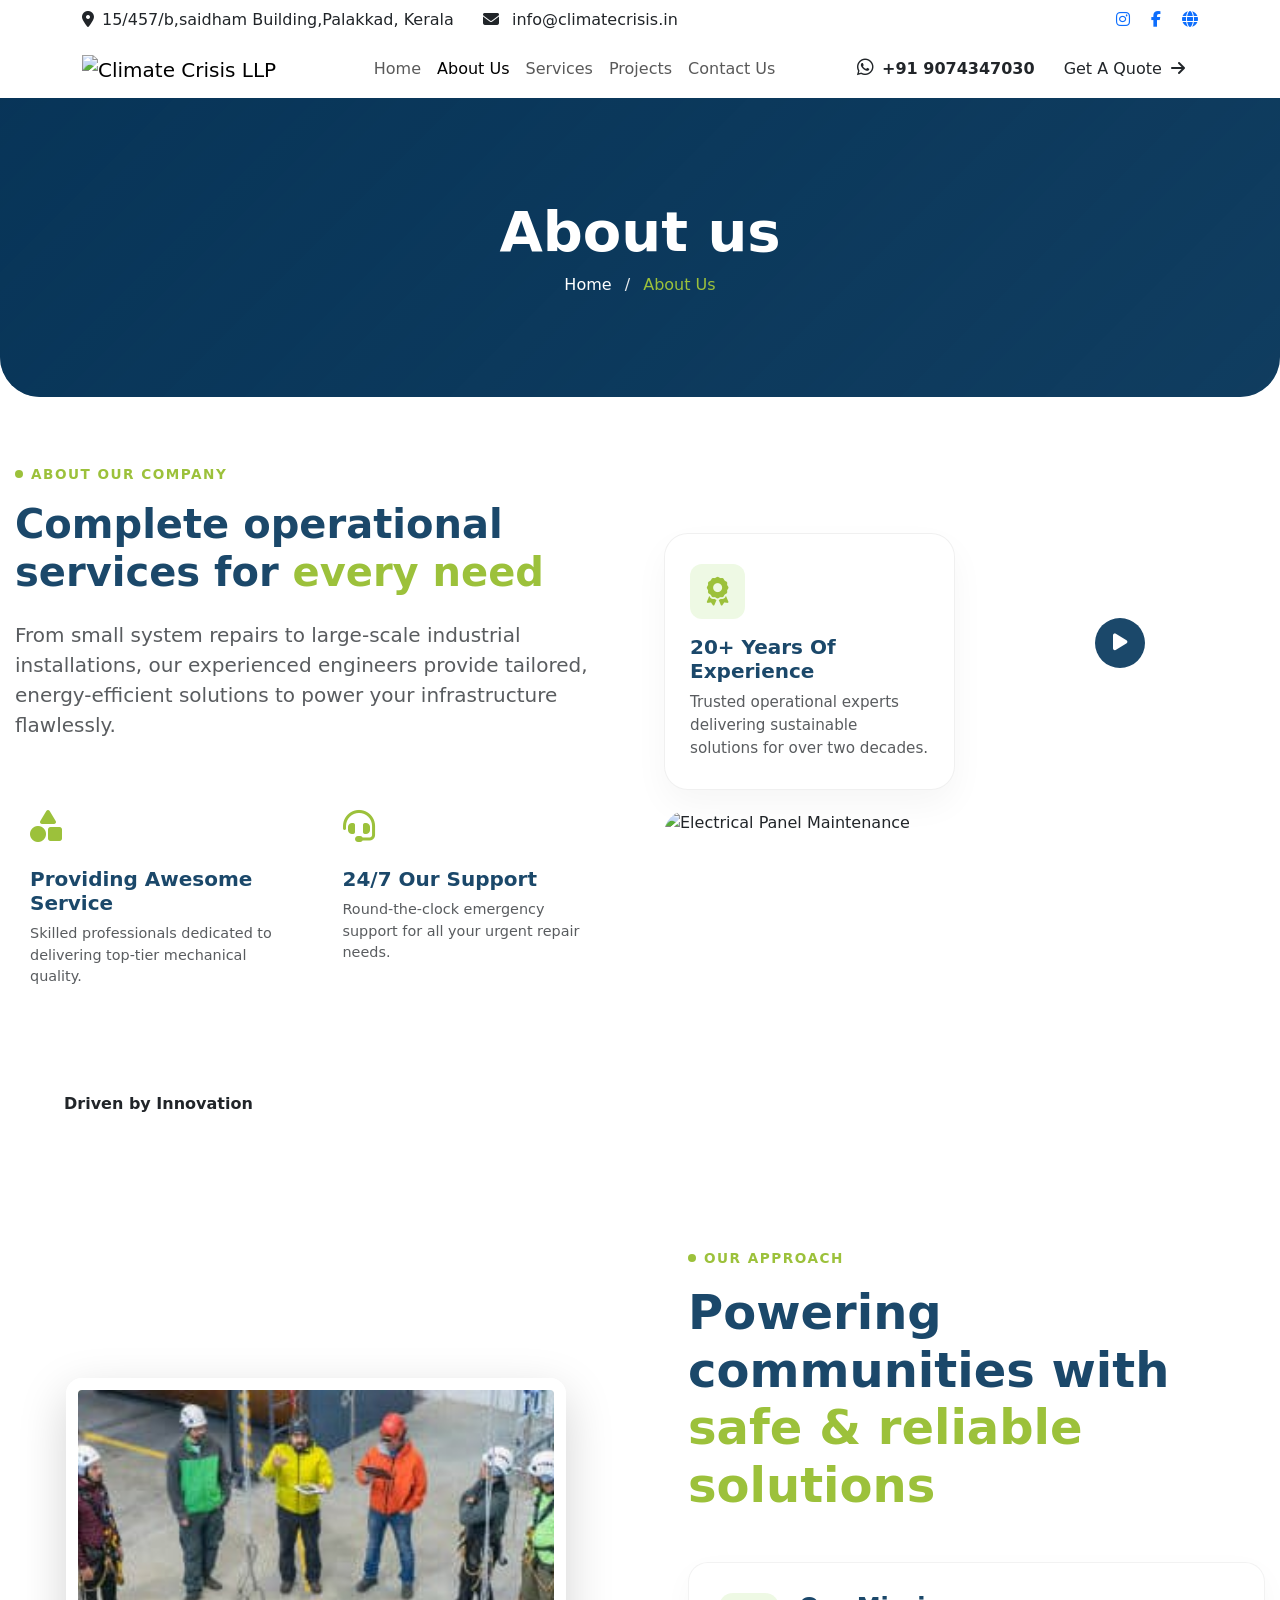
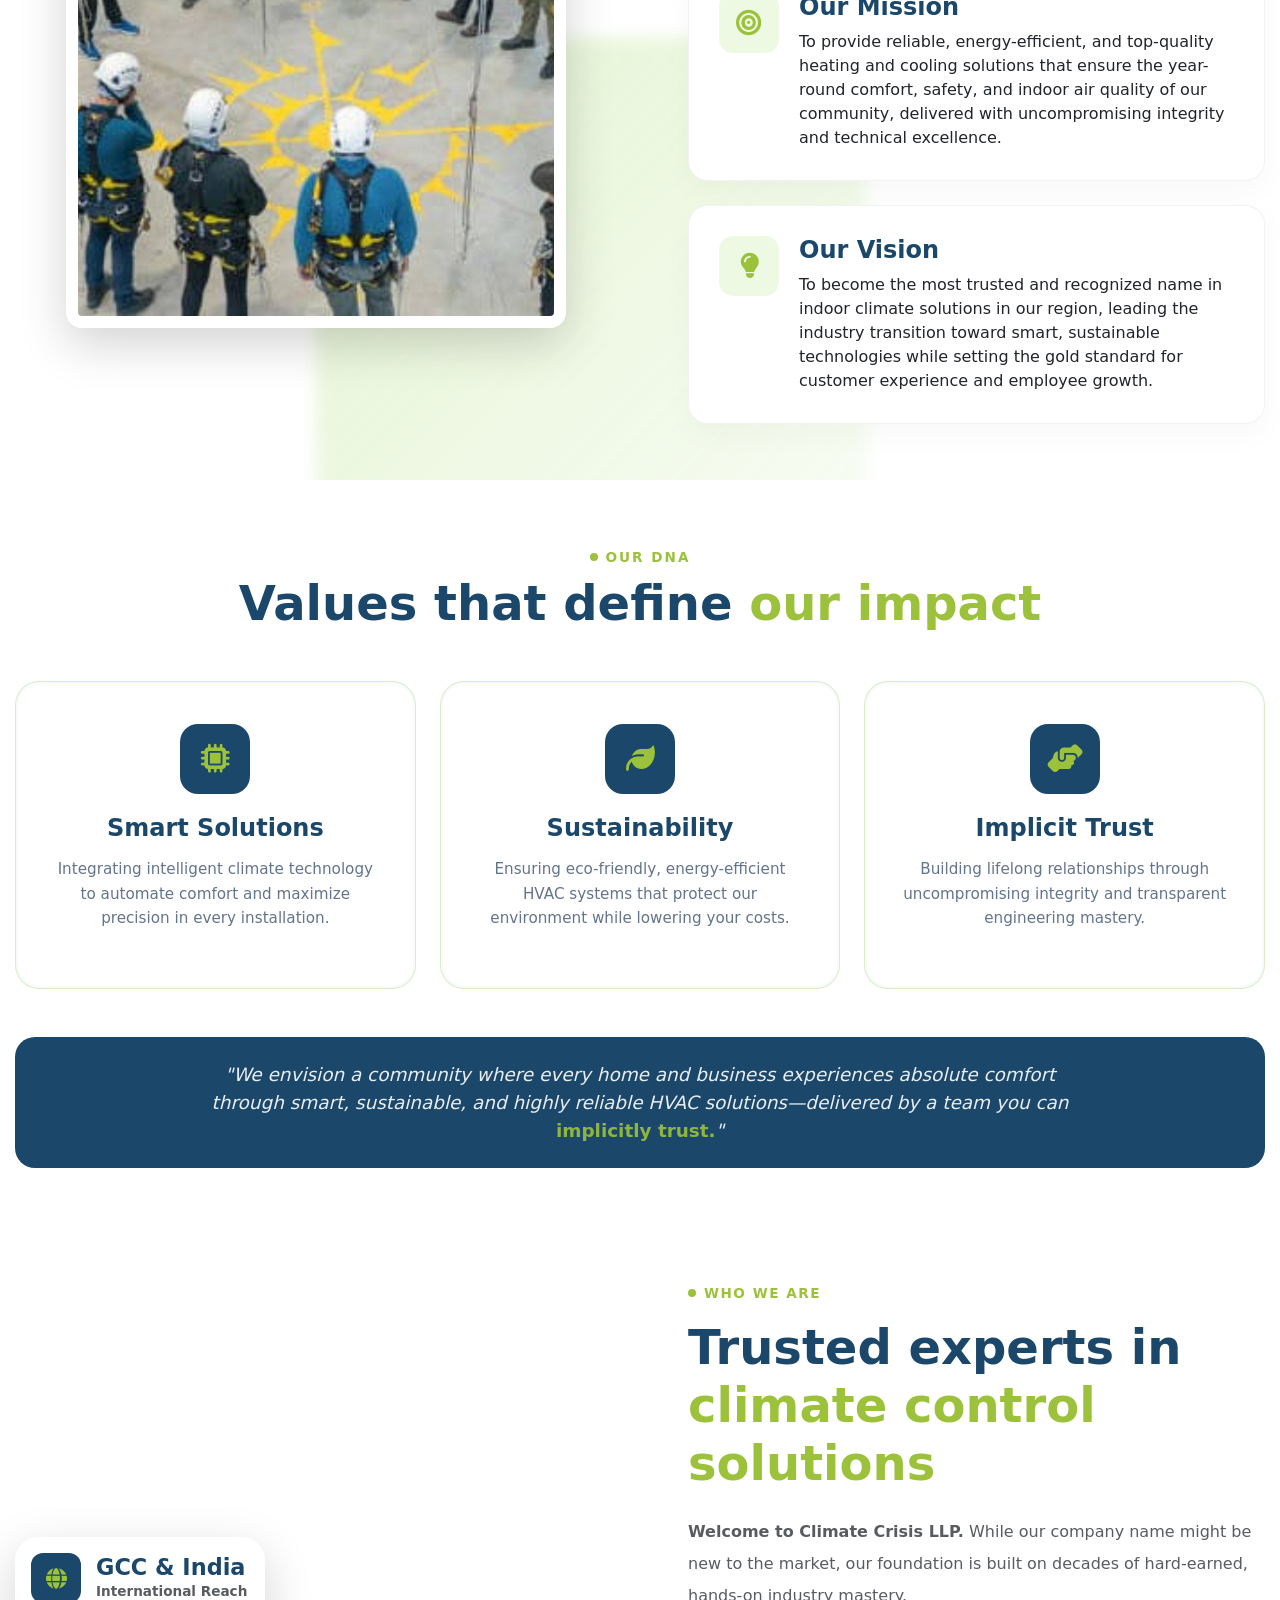
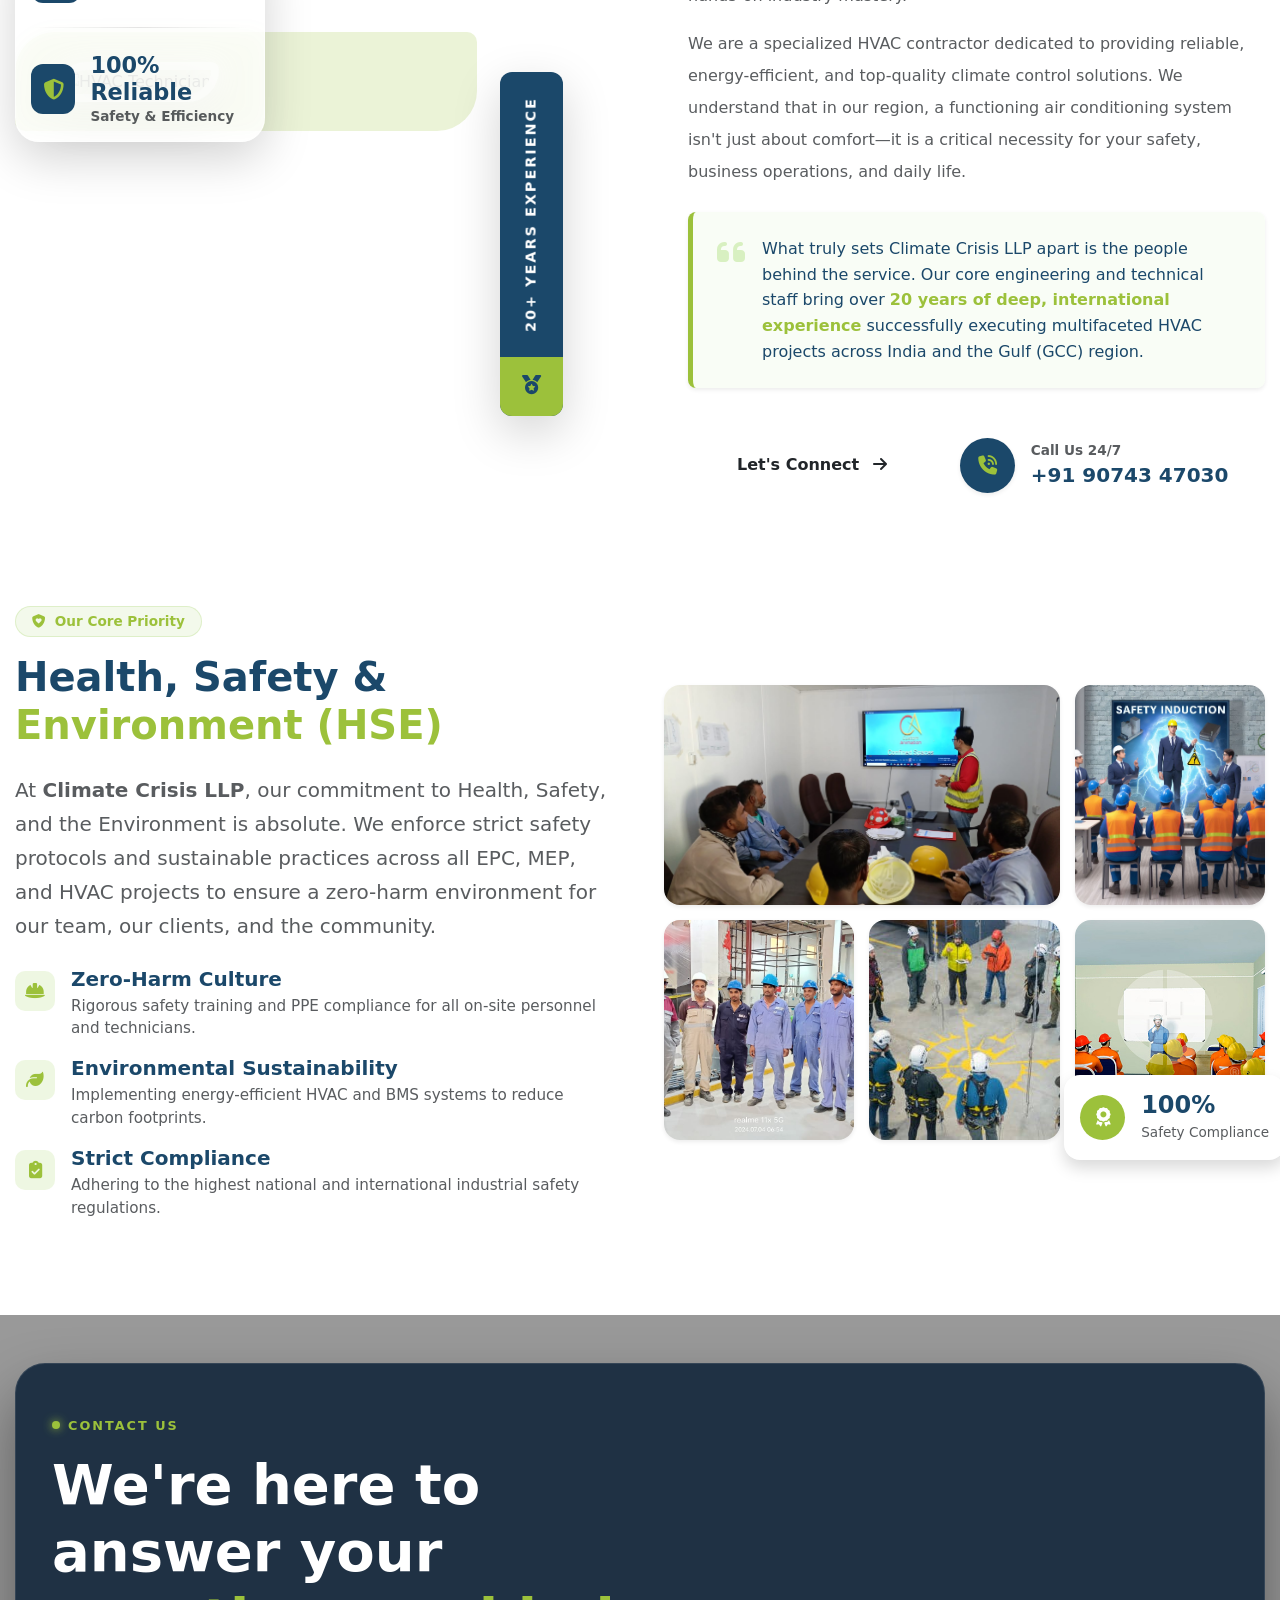
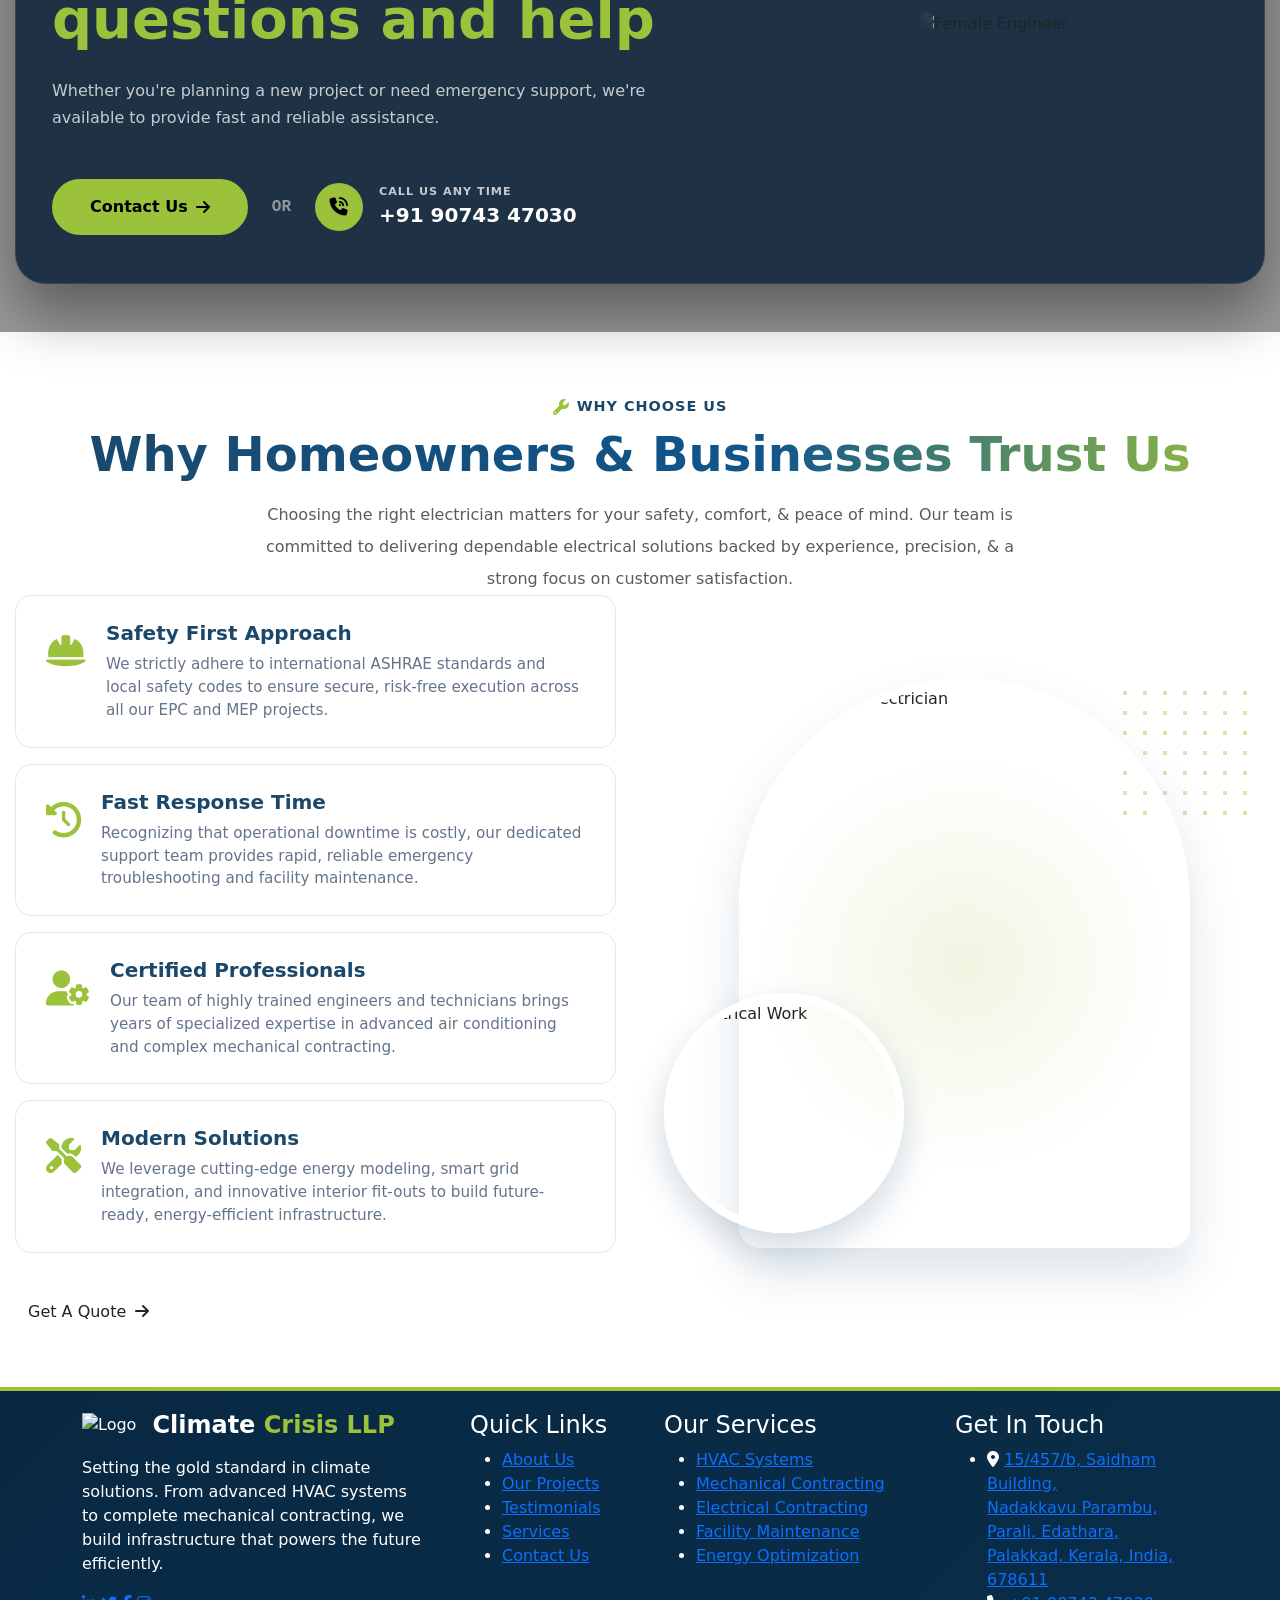
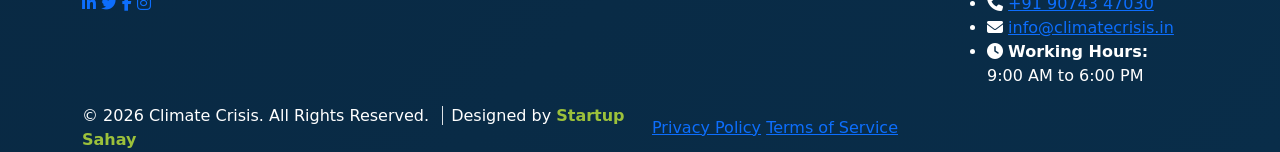
==== about.html @ 83aa3140 "Added fully responsive HSE and Equipment Tab sections" ====
<!DOCTYPE html>
<html lang="en">

<head>
    <meta charset="UTF-8">
    <meta name="viewport" content="width=device-width, initial-scale=1.0">
    <title>Climate Crisis LLP</title>
    <link href="https://cdn.jsdelivr.net/npm/bootstrap@5.3.2/dist/css/bootstrap.min.css" rel="stylesheet">
    <link rel="stylesheet" href="https://cdnjs.cloudflare.com/ajax/libs/font-awesome/6.4.0/css/all.min.css">
    <link rel="stylesheet" href="/assest/css/style.css">
    <link rel="stylesheet" href="/assest/css/about.css">
    <link rel="icon" type="image/png" href="./assest/img/favicon.jpeg" sizes="50x50">
    
    <link rel="apple-touch-icon" href="./assest/img/favicon.jpeg">
    <meta name="title" content="About Us | Climate Crisis LLP - Expert HVAC & Climate Solutions">
    <meta name="description" content="With over 20 years of international experience, Climate Crisis LLP is a trusted HVAC contractor delivering safe, reliable, and energy-efficient climate control solutions across India and the GCC.">
    <meta name="keywords" content="HVAC contractor, climate control solutions, MEP projects, EPC projects, electrical services, Palakkad Kerala, cooling solutions, smart climate technology">
    <meta name="author" content="Climate Crisis LLP">
    <meta name="robots" content="index, follow">
    <meta name="theme-color" content="#90d34a"> <link rel="canonical" href="https://www.climatecrisis.in/about.html">

    <meta property="og:type" content="website">
    <meta property="og:url" content="https://www.climatecrisis.in/about.html">
    <meta property="og:title" content="About Climate Crisis LLP | Trusted HVAC Experts">
    <meta property="og:description" content="Discover our 20+ years of engineering excellence in heating, cooling, and mechanical contracting across India and the Middle East.">
    <meta property="og:image" content="https://www.climatecrisis.in/assest/img/climateimg5.jpeg"> <meta property="og:site_name" content="Climate Crisis LLP">


    <script type="application/ld+json">
    {
      "@context": "https://schema.org",
      "@type": "HVACBusiness",
      "name": "Climate Crisis LLP",
      "image": "https://www.climatecrisis.in/assest/img/logoclimatecrisisfinal.png",
      "@id": "https://www.climatecrisis.in/",
      "url": "https://www.climatecrisis.in/about.html",
      "telephone": "+919074347030",
      "email": "info@climatecrisis.in",
      "description": "A specialized HVAC contractor dedicated to providing reliable, energy-efficient, and top-quality climate control solutions for homeowners and businesses.",
      "address": {
        "@type": "PostalAddress",
        "streetAddress": "15/457/b, saidham Building",
        "addressLocality": "Palakkad",
        "addressRegion": "Kerala",
        "addressCountry": "IN"
      },
      "areaServed": ["India", "GCC"],
      "foundingDate": "2004", 
      "priceRange": "$$"
    }
    </script>
</head>

<body>

    <div class="topbar py-2 d-none d-lg-block css-fade-in">
        <div class="container d-flex justify-content-between">
            <div>
                <span class="me-4"><i class="fa-solid fa-location-dot me-2 text-theme-blue"></i>15/457/b,saidham Building,Palakkad, Kerala</span>
                <span>
  <i class="fa-solid fa-envelope me-2 text-theme-blue"></i>
  <a href="mailto:info@climatecrisis.in" class="text-decoration-none text-dark">
    info@climatecrisis.in
  </a>
</span>
            </div>
            <div>
                <a href="#" class="me-3"><i class="fa-brands fa-instagram"></i></a>
                <a href="#" class="me-3"><i class="fa-brands fa-facebook-f"></i></a>
                <a href="#"><i class="fa-solid fa-globe"></i></a>
            </div>
        </div>
    </div>

    <nav class="navbar navbar-expand-lg bg-white sticky-top css-fade-in" id="mainNavbar">
        <div class="container">
            <a class="navbar-brand" href="index.html">
                <img src="/assest/img/logoclimatecrisisfinal.png" alt="Climate Crisis LLP" class="nav-logo">
            </a>
            <button class="navbar-toggler" type="button" data-bs-toggle="collapse" data-bs-target="#mainNav">
                <span class="navbar-toggler-icon"></span>
            </button>

            <div class="collapse navbar-collapse" id="mainNav">
                <ul class="navbar-nav mx-auto mb-2 mb-lg-0">
                    <li class="nav-item"><a class="nav-link" href="index.html">Home</a></li>
                    <li class="nav-item"><a class="nav-link active" href="about.html">About Us</a></li>
                    <li class="nav-item"><a class="nav-link" href="service.html">Services</a></li>
                    <li class="nav-item"><a class="nav-link" href="project.html">Projects</a></li>
                    <li class="nav-item"><a class="nav-link" href="contact.html">Contact Us</a></li>
                </ul>
                 <div class="d-flex flex-wrap align-items-center gap-3 mt-3 mt-lg-0">
    
    <a href="https://wa.me/919074347030" class="text-decoration-none text-dark fw-bold text-nowrap">
        <i class="fa-brands fa-whatsapp text-theme-green me-2" style="font-size: larger;"></i>+91 9074347030
    </a>
    
    <a href="quote.html" class="btn btn-custom btn-custom-green flex-shrink-0">
        Get A Quote <i class="fa-solid fa-arrow-right ms-1"></i>
    </a>
    
</div>
                </div>
            </div>
        </div>
    </nav>


<!-- <section class="about-hero-section position-relative overflow-hidden">
    <svg class="about-vector vector-gear-left" width="45" height="45" viewBox="0 0 24 24" fill="none" stroke="rgba(255,255,255,0.2)" stroke-width="1.2">
        <path d="M12 15a3 3 0 1 0 0-6 3 3 0 0 0 0 6Z"/>
        <path d="M19.4 15a1.65 1.65 0 0 0 .33 1.82l.06.06a2 2 0 0 1 0 2.83 2 2 0 0 1-2.83 0l-.06-.06a1.65 1.65 0 0 0-1.82-.33 1.65 1.65 0 0 0-1 1.51V21a2 2 0 0 1-2 2 2 2 0 0 1-2-2v-.09A1.65 1.65 0 0 0 9 19.4a1.65 1.65 0 0 0-1.82.33l-.06.06a2 2 0 0 1-2.83 0 2 2 0 0 1 0-2.83l.06-.06a1.65 1.65 0 0 0 .33-1.82 1.65 1.65 0 0 0-1.51-1H3a2 2 0 0 1-2-2 2 2 0 0 1 2-2h.09A1.65 1.65 0 0 0 4.6 9a1.65 1.65 0 0 0-.33-1.82l-.06-.06a2 2 0 0 1 0-2.83 2 2 0 0 1 2.83 0l.06.06a1.65 1.65 0 0 0 1.82.33H9a1.65 1.65 0 0 0 1-1.51V3a2 2 0 0 1 2-2 2 2 0 0 1 2 2v.09a1.65 1.65 0 0 0 1 1.51 1.65 1.65 0 0 0 1.82-.33l.06-.06a2 2 0 0 1 2.83 0 2 2 0 0 1 0 2.83l-.06.06a1.65 1.65 0 0 0-.33 1.82V9a1.65 1.65 0 0 0 1.51 1H21a2 2 0 0 1 2 2 2 2 0 0 1-2 2h-.09a1.65 1.65 0 0 0-1.51 1Z"/>
    </svg>
    
   <svg class="about-vector vector-mech-tool" width="65" height="65" viewBox="0 0 24 24" fill="none" stroke="rgba(255,255,255,0.15)" stroke-width="1" stroke-linecap="round" stroke-linejoin="round">
        <path d="M14.7 6.3a1 1 0 0 0 0 1.4l1.6 1.6a1 1 0 0 0 1.4 0l3.77-3.77a6 6 0 0 1-7.94 7.94l-6.91 6.91a2.12 2.12 0 0 1-3-3l6.91-6.91a6 6 0 0 1 7.94-7.94l-3.76 3.76z"></path>
        <polygon points="17,4 19.6,5.5 19.6,8.5 17,10 14.4,8.5 14.4,5.5"></polygon>
        <circle cx="17" cy="7" r="1.2"></circle>
    </svg>

    <svg class="about-vector vector-elec-tool" width="60" height="60" viewBox="0 0 24 24" fill="none" stroke="rgba(255,255,255,0.15)" stroke-width="1" stroke-linecap="round" stroke-linejoin="round">
        <path d="M15.09 14c.18-.98.65-1.74 1.41-2.5A6 6 0 1 0 7.5 9c0 1.25.5 2.4 1.41 3.5.76.76 1.23 1.52 1.41 2.5"></path>
        <path d="M9 18h6"></path>
        <path d="M10 22h4"></path>
        <polyline points="13 8 11 11 13 11 11 14"></polyline>
    </svg>

    <div class="about-vector vector-circle-accent">
        <div class="inner-dot"></div>
    </div>

    <div class="container text-center position-relative z-1">
        <div class="about-anim-fade-up">
            <h1 class="display-4 fw-bold text-white mb-2">About us</h1>
            <p class="mb-0" style="color: rgba(255,255,255,0.8); font-weight: 500;">
                <a href="#" style="color: white; text-decoration: none;">Home</a> 
                <span class="mx-2">/</span> 
                <span style="color: var(--theme-green);">About Us</span>
            </p>
        </div>
    </div>
</section> -->

<section class="about-hero-section position-relative overflow-hidden">
    
    <video class="hero-bg-video" autoplay loop muted playsinline>
        <source src="/assest/img/sectionbgvideo.mp4" type="video/mp4">
    </video>

    <div class="hero-video-overlay"></div>

    <div class="container text-center position-relative z-3">
        <div class="about-anim-fade-up">
            <h1 class="display-4 fw-bold text-white mb-2">About us</h1>
            <p class="mb-0" style="color: rgba(255,255,255,0.9); font-weight: 500;">
                <a href="index.html" style="color: white; text-decoration: none;">Home</a> 
                <span class="mx-2">/</span> 
                <span style="color: var(--theme-green);">About Us</span>
            </p>
        </div>
    </div>
</section>

<section class="about-content-section py-5 my-lg-5">
    <div class="container custom-container-1350">
        <div class="row gx-lg-5 align-items-center">
            
            <div class="col-lg-6 pe-lg-4 mb-5 mb-lg-0">
                <div class="about-text-wrapper about-anim-fade-up">
                    
                    <div class="d-inline-flex align-items-center gap-2 mb-3">
                        <span style="width: 8px; height: 8px; background-color: var(--theme-green); border-radius: 50%;"></span>
                        <span class="fw-bold text-uppercase" style="color: var(--theme-green); font-size: 0.85rem; letter-spacing: 1.5px;">About Our Company</span>
                    </div>

                    <h2 class="display-6 fw-bold mb-4" style="color: var(--navy-dark); line-height: 1.2;">
                        Complete operational services for <span style="color: var(--theme-green);">every need</span>
                    </h2>

                    <p class="text-muted fs-5 mb-5 lh-base">
                        From small system repairs to large-scale industrial installations, our experienced engineers provide tailored, energy-efficient solutions to power your infrastructure flawlessly.
                    </p>

                    <div class="row gy-4 mb-5">
                        
                        <div class="col-sm-6 about-anim-stagger">
                            <div class="about-feature-box">
                                <div class="feature-icon mb-3">
                                    <i class="fa-solid fa-shapes"></i>
                                </div>
                                <h5 class="fw-bold" style="color: var(--navy-dark);">Providing Awesome Service</h5>
                                <p class="text-muted mb-0" style="font-size: 0.9rem;">Skilled professionals dedicated to delivering top-tier mechanical quality.</p>
                            </div>
                        </div>

                        <div class="col-sm-6 about-anim-stagger">
                            <div class="about-feature-box">
                                <div class="feature-icon mb-3">
                                    <i class="fa-solid fa-headset"></i>
                                </div>
                                <h5 class="fw-bold" style="color: var(--navy-dark);">24/7 Our Support</h5>
                                <p class="text-muted mb-0" style="font-size: 0.9rem;">Round-the-clock emergency support for all your urgent repair needs.</p>
                            </div>
                        </div>

                    </div>

                     <button
                            class="btn btn-custom btn-custom-green px-5 py-3 fw-bold d-inline-flex align-items-center justify-content-center gap-2 fs-6 mt-4">
                            Driven by Innovation
                        </button>

                </div>
            </div>

            <div class="col-lg-6">
                <div class="about-visual-grid">
                    
                    <div class="about-stat-card about-anim-stagger">
                        <div class="stat-icon-wrapper mb-3">
                            <i class="fa-solid fa-award"></i>
                        </div>
                        <h4 class="fw-bold" style="color: var(--navy-dark); font-size: 1.25rem;">20+ Years Of Experience</h4>
                        <p class="text-muted mb-0" style="font-size: 0.95rem;">Trusted operational experts delivering sustainable solutions for over two decades.</p>
                    </div>

                  <div class="about-img-box img-small about-anim-stagger position-relative overflow-hidden">
    
    <video autoplay muted loop playsinline class="about-cover-video">
        <source src="./assest/img/video2.mp4" type="video/mp4">
        Your browser does not support the video tag.
    </video>
    
    <a href="#" class="about-play-btn" data-bs-toggle="modal" data-bs-target="#aboutVideoModal">
        <i class="fa-solid fa-play"></i>
    </a>
</div>

                    <div class="about-img-box img-large about-anim-stagger">
                        <img src="./assest/img/climateimg7.jpeg" alt="Electrical Panel Maintenance">
                    </div>

                </div>
            </div>

        </div>
    </div>
</section>

<section class="approach-section py-5 my-lg-5 position-relative overflow-hidden">
    
    <div class="container custom-container-1300 position-relative z-1">
        <div class="row align-items-center gy-5 gx-lg-5">
            
            <div class="col-lg-6 d-flex justify-content-center align-items-center h-100">
                <div class="approach-visual-single position-relative w-100 d-flex justify-content-center align-items-center anim-fade-up" style="transition-delay: 0.2s;">
                    
                    <div class="morphing-blob-bg"></div>
                    
                    <div class="single-img-wrapper position-relative z-2">
                        <img src="./assest/img/Free-Toolbox-Talks.jpg" alt="Engineer working" class="rounded-4 w-100 object-fit-cover shadow-lg border-white-thick">
                    </div>

                </div>
            </div>

            <div class="col-lg-6 approach-text-col ps-lg-5">
                <div class="anim-fade-up">
                    <div class="d-inline-flex align-items-center gap-2 mb-3">
                        <span style="width: 8px; height: 8px; background-color: var(--theme-green); border-radius: 50%;"></span>
                        <span class="fw-bold text-uppercase" style="color: var(--theme-green); font-size: 0.85rem; letter-spacing: 1.5px;">Our Approach</span>
                    </div>

                    <div class="wave-container mb-5">
                        <h2 class="display-5 fw-bold mb-0" style="color: var(--navy-dark); line-height: 1.2;">
                            <span class="wave-word" style="animation-delay: 0.1s;">Powering</span>
                            <span class="wave-word" style="animation-delay: 0.2s;">communities</span>
                            <span class="wave-word" style="animation-delay: 0.3s;">with</span>
                            <span class="wave-word" style="color: var(--theme-green); animation-delay: 0.4s;">safe</span>
                            <span class="wave-word" style="color: var(--theme-green); animation-delay: 0.5s;">&amp;</span>
                            <span class="wave-word" style="color: var(--theme-green); animation-delay: 0.6s;">reliable</span>
                            <span class="wave-word" style="color: var(--theme-green); animation-delay: 0.7s;">solutions</span>
                        </h2>
                    </div>
                </div>

                <div class="approach-card anim-stagger mb-4">
                    <div class="card-icon">
                        <i class="fa-solid fa-bullseye"></i>
                    </div>
                    <div class="card-content">
                        <h4 class="fw-bold mb-2 transition-color">Our Mission</h4>
                        <p class="mb-0 lh-base transition-color">
                            To provide reliable, energy-efficient, and top-quality heating and cooling solutions that ensure the year-round comfort, safety, and indoor air quality of our community, delivered with uncompromising integrity and technical excellence.
                        </p>
                    </div>
                </div>

                <div class="approach-card anim-stagger mb-2">
                    <div class="card-icon">
                        <i class="fa-solid fa-lightbulb"></i>
                    </div>
                    <div class="card-content">
                        <h4 class="fw-bold mb-2 transition-color">Our Vision</h4>
                        <p class="mb-0 lh-base transition-color">
                            To become the most trusted and recognized name in indoor climate solutions in our region, leading the industry transition toward smart, sustainable technologies while setting the gold standard for customer experience and employee growth.
                        </p>
                    </div>
                </div>
            </div>

        </div>
    </div>
</section>

<section class="core-values-section py-5 my-lg-5 position-relative">
    <div class="container custom-container-1300">
        
        <div class="text-center mb-5 anim-fade-up">
            <div class="d-inline-flex align-items-center gap-2 mb-2">
                <span class="tag-dot"></span>
                <span class="fw-bold text-uppercase" style="color: var(--theme-green); font-size: 0.85rem; letter-spacing: 2px;">Our DNA</span>
            </div>
            <h2 class="display-5 fw-bold" style="color: var(--navy-dark);">Values that define <span style="color: var(--theme-green);">our impact</span></h2>
        </div>

        <div class="row g-4 justify-content-center">
            
            <div class="col-lg-4 col-md-6 anim-stagger">
                <div class="value-hex-card featured-value">
                    <div class="value-card-inner">
                        <div class="value-icon">
                            <i class="fa-solid fa-microchip"></i>
                        </div>
                        <h4 class="fw-bold">Smart Solutions</h4>
                        <p>Integrating intelligent climate technology to automate comfort and maximize precision in every installation.</p>
                        <div class="card-border-anim"></div>
                    </div>
                </div>
            </div>

            <div class="col-lg-4 col-md-6 anim-stagger">
                <div class="value-hex-card featured-value">
                    <div class="value-card-inner">
                        <div class="value-icon">
                            <i class="fa-solid fa-leaf"></i>
                        </div>
                        <h4 class="fw-bold">Sustainability</h4>
                        <p>Ensuring eco-friendly, energy-efficient HVAC systems that protect our environment while lowering your costs.</p>
                        <div class="card-border-anim"></div>
                    </div>
                </div>
            </div>

            <div class="col-lg-4 col-md-6 anim-stagger">
                <div class="value-hex-card featured-value">
                    <div class="value-card-inner">
                        <div class="value-icon">
                            <i class="fa-solid fa-handshake-angle"></i>
                        </div>
                        <h4 class="fw-bold">Implicit Trust</h4>
                        <p>Building lifelong relationships through uncompromising integrity and transparent engineering mastery.</p>
                        <div class="card-border-anim"></div>
                    </div>
                </div>
            </div>

        </div>

        <div class="vision-quote-box mt-5 p-4 anim-fade-up-slower">
            <p class="mb-0 italic-vision text-center">
                "We envision a community where every home and business experiences absolute comfort through smart, sustainable, and highly reliable HVAC solutions—delivered by a team you can <span class="trust-highlight">implicitly trust.</span>"
            </p>
        </div>
    </div>
</section>

<section class="who-we-are-section py-5 my-lg-5 position-relative overflow-hidden">
    <div class="container custom-container-1300 position-relative z-1">
        <div class="row align-items-center gy-5 gx-lg-5">
            
            <div class="col-lg-6 position-relative ps-lg-4 pe-lg-5 mb-5 mb-lg-0">
                <div class="who-img-wrapper anim-fade-up">
                    
                    <div class="img-bg-shape"></div>

                    <img src="./assest/img/climateimg5.jpeg" alt="HVAC Technician" class="main-who-img shadow-lg">

                    <div class="vertical-expertise-badge shadow-lg float-anim">
                        <span class="badge-text">20+ Years Experience</span>
                        <div class="badge-bottom">
                            <i class="fa-solid fa-medal"></i>
                        </div>
                    </div>

                    <div class="glass-stat-card shadow-lg float-anim-delayed">
                        
                        <div class="stat-item mb-4">
                            <div class="stat-icon-box">
                                <i class="fa-solid fa-globe"></i>
                            </div>
                            <div class="stat-info">
                                <h3 class="fw-bold mb-0">GCC & India</h3>
                                <p class="text-muted mb-0">International Reach</p>
                            </div>
                        </div>

                        <div class="stat-divider"></div>

                        <div class="stat-item mt-4">
                            <div class="stat-icon-box">
                                <i class="fa-solid fa-shield-halved"></i>
                            </div>
                            <div class="stat-info">
                                <h3 class="fw-bold mb-0">100% Reliable</h3>
                                <p class="text-muted mb-0">Safety & Efficiency</p>
                            </div>
                        </div>

                    </div>

                </div>
            </div>

            <div class="col-lg-6 approach-text-col ps-lg-5">
                <div class="anim-fade-up" style="transition-delay: 0.2s;">
                    
                    <div class="d-inline-flex align-items-center gap-2 mb-3">
                        <span style="width: 8px; height: 8px; background-color: var(--theme-green); border-radius: 50%;"></span>
                        <span class="fw-bold text-uppercase" style="color: var(--theme-green); font-size: 0.85rem; letter-spacing: 1.5px;">Who We Are</span>
                    </div>

                    <h2 class="display-5 fw-bold mb-4" style="color: var(--navy-dark); line-height: 1.2;">
                        Trusted experts in <br>
                        <span style="color: var(--theme-green);">climate control solutions</span>
                    </h2>

                    <p class="text-muted fs-6 mb-3 lh-lg">
                        <strong>Welcome to Climate Crisis LLP.</strong> While our company name might be new to the market, our foundation is built on decades of hard-earned, hands-on industry mastery.
                    </p>

                    <p class="text-muted fs-6 mb-4 lh-lg">
                        We are a specialized HVAC contractor dedicated to providing reliable, energy-efficient, and top-quality climate control solutions. We understand that in our region, a functioning air conditioning system isn't just about comfort—it is a critical necessity for your safety, business operations, and daily life.
                    </p>

                    <div class="highlight-callout-box mb-5 p-4 rounded-3 shadow-sm">
                        <div class="d-flex gap-3">
                            <i class="fa-solid fa-quote-left fs-2" style="color: rgba(144, 211, 74, 0.3);"></i>
                            <p class="mb-0 fw-medium" style="color: var(--navy-dark); line-height: 1.6;">
                                What truly sets Climate Crisis LLP apart is the people behind the service. Our core engineering and technical staff bring over <strong style="color: var(--theme-green);">20 years of deep, international experience</strong> successfully executing multifaceted HVAC projects across India and the Gulf (GCC) region.
                            </p>
                        </div>
                    </div>

                    <div class="d-flex flex-wrap align-items-center gap-4 anim-fade-up" style="transition-delay: 0.4s;">
                       <a href="contact.html" class="btn btn-custom btn-custom-green btn-thicker px-5 py-3 rounded-pill fw-bold">
    Let's Connect <i class="fa-solid fa-arrow-right ms-2"></i>
</a>

                        <div class="contact-info-block d-flex align-items-center gap-3">
                            <div class="icon-circle shadow-sm">
                                <i class="fa-solid fa-phone-volume"></i>
                            </div>
                            <div>
                                <span class="d-block text-muted" style="font-size: 0.85rem; font-weight: 600;">Call Us 24/7</span>
                                <a href="tel:+919074347030" class="fw-bold fs-5 text-decoration-none" style="color: var(--navy-dark);">+91 90743 47030</a>
                            </div>
                        </div>
                    </div>

                </div>
            </div>

        </div>
    </div>
</section>

<section class="hse-section py-5 my-lg-5" style="background-color: #ffffff;">
    <div class="container custom-container-1300">
        <div class="row align-items-center gx-lg-5">
            
            <div class="col-lg-6 mb-5 mb-lg-0 css-fade-up">
                <div class="badge-modern mb-3 d-inline-block px-3 py-1 rounded-pill" style="background-color: rgba(140, 198, 63, 0.1); color: var(--theme-green); font-weight: 600; font-size: 0.85rem; border: 1px solid rgba(140, 198, 63, 0.2);">
                    <i class="fa-solid fa-shield-heart me-1"></i> Our Core Priority
                </div>
                
                <h2 class="display-6 fw-bold mb-4" style="color: var(--navy-dark);">
                    Health, Safety & <span style="color: var(--theme-green);">Environment (HSE)</span>
                </h2>
                
                <p class="fs-5 text-muted mb-4" style="line-height: 1.7;">
                    At <strong>Climate Crisis LLP</strong>, our commitment to Health, Safety, and the Environment is absolute. We enforce strict safety protocols and sustainable practices across all EPC, MEP, and HVAC projects to ensure a zero-harm environment for our team, our clients, and the community.
                </p>

                <ul class="hse-list list-unstyled mt-4 mb-0">
                    <li class="d-flex align-items-start mb-3">
                        <div class="hse-icon-box flex-shrink-0 me-3 mt-1">
                            <i class="fa-solid fa-hard-hat"></i>
                        </div>
                        <div>
                            <h5 class="fw-bold mb-1" style="color: var(--navy-dark);">Zero-Harm Culture</h5>
                            <p class="text-muted mb-0" style="font-size: 0.95rem;">Rigorous safety training and PPE compliance for all on-site personnel and technicians.</p>
                        </div>
                    </li>
                    <li class="d-flex align-items-start mb-3">
                        <div class="hse-icon-box flex-shrink-0 me-3 mt-1">
                            <i class="fa-solid fa-leaf"></i>
                        </div>
                        <div>
                            <h5 class="fw-bold mb-1" style="color: var(--navy-dark);">Environmental Sustainability</h5>
                            <p class="text-muted mb-0" style="font-size: 0.95rem;">Implementing energy-efficient HVAC and BMS systems to reduce carbon footprints.</p>
                        </div>
                    </li>
                    <li class="d-flex align-items-start">
                        <div class="hse-icon-box flex-shrink-0 me-3 mt-1">
                            <i class="fa-solid fa-clipboard-check"></i>
                        </div>
                        <div>
                            <h5 class="fw-bold mb-1" style="color: var(--navy-dark);">Strict Compliance</h5>
                            <p class="text-muted mb-0" style="font-size: 0.95rem;">Adhering to the highest national and international industrial safety regulations.</p>
                        </div>
                    </li>
                </ul>
            </div>

           <div class="col-lg-6 css-fade-up delay-2 mt-5 mt-lg-0">
                <div class="hse-bento-grid position-relative">
                    
                    <div class="hse-bento-item hse-item-1 shadow-sm">
                        <img src="./assest/img/HSE/HSE induction.jpeg" alt="Safety First">
                    </div>
                    
                    <div class="hse-bento-item hse-item-2 shadow-sm">
                        <img src="./assest/img/HSE/Safety-Induction-Training.jpeg" alt="HSE Practice">
                    </div>
                    <div class="hse-bento-item hse-item-3 shadow-sm">
                        <img src="./assest/img/HSE/Tool box talk.jpeg" alt="HSE Equipment">
                    </div>
                    <div class="hse-bento-item hse-item-4 shadow-sm">
                        <img src="./assest/img/HSE/Free-Toolbox-Talks.jpg" alt="HSE Site">
                    </div>
                    <div class="hse-bento-item hse-item-5 shadow-sm">
                        <img src="./assest/img/HSE/Technical-Subject-safety-induction-training-programme-1.jpg" alt="HSE Team">
                    </div>

                    <div class="hse-floating-badge bg-white rounded-4 shadow p-3 position-absolute d-flex align-items-center gap-3">
                        <div class="badge-icon rounded-circle d-flex align-items-center justify-content-center" style="background-color: var(--theme-green); width: 45px; height: 45px; color: #fff; font-size: 1.2rem;">
                            <i class="fa-solid fa-award"></i>
                        </div>
                        <div>
                            <h4 class="fw-bold m-0" style="color: var(--navy-dark);">100%</h4>
                            <span class="text-muted" style="font-size: 0.85rem; font-weight: 500;">Safety Compliance</span>
                        </div>
                    </div>

                </div>
            </div>

        </div>
    </div>
</section>

<section class="sticky-parallax-wrapper py-5 my-5" id="contactCTA">
    
    <div class="container custom-container-1300 position-relative z-2">
        <div class="floating-cta-card shadow-2xl anim-fade-up">
            
            <div class="row align-items-center">
                <div class="col-lg-7 py-5 px-4 px-lg-5">
                    
                    <div class="d-inline-flex align-items-center gap-2 mb-3 anim-reveal-left" style="transition-delay: 0.1s;">
                        <span class="theme-dot"></span>
                        <span class="fw-bold text-uppercase tracking-wider" style="color: var(--theme-green); font-size: 0.8rem; letter-spacing: 2px;">Contact Us</span>
                    </div>
                    
                    <h2 class="display-4 fw-bold mb-4 text-white anim-reveal-left" style="line-height: 1.2; transition-delay: 0.2s;">
                        We're here to answer your 
                        <span style="color: var(--theme-green);">questions and help</span>
                    </h2>
                    
                    <p class="fs-6 mb-5 text-white opacity-75 pe-lg-5 anim-reveal-left" style="line-height: 1.7; transition-delay: 0.3s;">
                        Whether you're planning a new project or need emergency support, we're available to provide fast and reliable assistance.
                    </p>

                    <div class="d-flex flex-column flex-md-row align-items-md-center gap-4 anim-fade-up" style="transition-delay: 0.4s;">
                        
                        <a href="contact.html" class="btn-theme-solid">
                            Contact Us <i class="fa-solid fa-arrow-right ms-2"></i>
                        </a>

                        <span class="text-white fw-bold opacity-50 font-monospace">OR</span>

                        <div class="phone-block d-flex align-items-center gap-3">
                            <div class="phone-icon-box">
                                <i class="fa-solid fa-phone-volume"></i>
                            </div>
                            <div class="phone-details">
                                <small class="d-block text-white opacity-75 fw-bold text-uppercase" style="font-size: 0.7rem; letter-spacing: 1px;">Call Us Any Time</small>
                                <a href="tel:+919074347030" class="fw-bold fs-5 text-white text-decoration-none hover-green">+91 90743 47030</a>
                            </div>
                        </div>

                    </div>
                </div>

                <div class="col-lg-5 d-none d-lg-flex align-items-end justify-content-center position-relative h-100 pe-lg-5">
                    <img src="./assest/img/cta-box-img.png" alt="Female Engineer" class="foreground-subject anim-fade-up" style="transition-delay: 0.5s;">
                </div>

            </div>
        </div>
    </div>
</section>

<section class="trust-theme-section py-5 my-lg-5 position-relative" id="whyChooseUs">
    <div class="container custom-container-1300 position-relative z-1">
        
        <div class="text-center mb-6 anim-fade-up">
            <div class="d-inline-flex align-items-center gap-2 mb-2">
                <i class="fa-solid fa-wrench" style="color: var(--theme-green); font-size: 1rem;"></i>
                <span class="fw-bold text-uppercase" style="color: var(--navy-dark); font-size: 0.9rem; letter-spacing: 1px;">Why Choose Us</span>
            </div>
            
            <h2 class="display-5 fw-bold mb-3 wave-heading" style="line-height: 1.2;">
                Why Homeowners & Businesses Trust Us
            </h2>
            
            <p class="text-muted fs-6 mb-0 lh-lg max-w-800 mx-auto">
                Choosing the right electrician matters for your safety, comfort, & peace of mind. Our team is committed to delivering dependable electrical solutions backed by experience, precision, & a strong focus on customer satisfaction.
            </p>
        </div>

        <div class="row gx-lg-5 align-items-center">
            
            <div class="col-lg-6 mb-5 mb-lg-0">
                <div class="d-flex flex-column gap-3 js-staggered-reveal">
                    
    <div class="theme-card anim-fade-up js-hover-card" data-bg="https://images.unsplash.com/photo-1621905251189-08b45d6a269e?q=80&w=600">
        <div class="card-bg-layer"></div>
        <div class="theme-icon"><i class="fa-solid fa-hard-hat"></i></div>
        <div class="theme-content">
            <h5 class="fw-bold text-transition">Safety First Approach</h5>
            <p class="mb-0 text-transition">We strictly adhere to international ASHRAE standards and local safety codes to ensure secure, risk-free execution across all our EPC and MEP projects.</p>
        </div>
    </div>

    <div class="theme-card anim-fade-up js-hover-card" data-bg="https://images.unsplash.com/photo-1504328345606-18bbc8c9d7d1?q=80&w=600">
        <div class="card-bg-layer"></div>
        <div class="theme-icon"><i class="fa-solid fa-clock-rotate-left"></i></div>
        <div class="theme-content">
            <h5 class="fw-bold text-transition">Fast Response Time</h5>
            <p class="mb-0 text-transition">Recognizing that operational downtime is costly, our dedicated support team provides rapid, reliable emergency troubleshooting and facility maintenance.</p>
        </div>
    </div>

    <div class="theme-card anim-fade-up js-hover-card" data-bg="https://images.unsplash.com/photo-1621905251189-08b45d6a269e?q=80&w=600">
        <div class="card-bg-layer"></div>
        <div class="theme-icon"><i class="fa-solid fa-user-gear"></i></div>
        <div class="theme-content">
            <h5 class="fw-bold text-transition">Certified Professionals</h5>
            <p class="mb-0 text-transition">Our team of highly trained engineers and technicians brings years of specialized expertise in advanced air conditioning and complex mechanical contracting.</p>
        </div>
    </div>

    <div class="theme-card anim-fade-up js-hover-card" data-bg="https://images.unsplash.com/photo-1504328345606-18bbc8c9d7d1?q=80&w=600">
        <div class="card-bg-layer"></div>
        <div class="theme-icon"><i class="fa-solid fa-screwdriver-wrench"></i></div>
        <div class="theme-content">
            <h5 class="fw-bold text-transition">Modern Solutions</h5>
            <p class="mb-0 text-transition">We leverage cutting-edge energy modeling, smart grid integration, and innovative interior fit-outs to build future-ready, energy-efficient infrastructure.</p>
        </div>
    </div>

    <div class="mt-4 text-left anim-fade-up" style="transition-delay: 0.4s;">
        <a href="quote.html" class="btn btn-custom btn-custom-green">
            Get A Quote <i class="fa-solid fa-arrow-right ms-1"></i>
        </a>
    </div>

</div>
            </div>

            <div class="col-lg-6">
    <div class="arch-visual-wrapper anim-reveal-right" style="transition-delay: 0.2s;">
        
        <div class="ambient-glow"></div>
        
        <div class="dot-grid-accent"></div>

        <div class="arch-image-container">
            <img src="./assest/img/climateimg2.jpeg" alt="Professional Electrician" class="w-100 h-100 object-fit-cover">
        </div>

        <div class="circle-image-container">
            <img src="./assest/img/climateimg3.jpeg" alt="Electrical Work" class="w-100 h-100 object-fit-cover">
        </div>

    </div>
</div>

        </div>
    </div>
</section>

<!-- <section class="dynamic-milestones-section position-relative py-5 my-5" id="projects">
    
    <div class="dynamic-vector-bg">
        
        <div class="minimal-glow glow-1"></div>
        <div class="minimal-glow glow-2"></div>

        <svg viewBox="0 0 1000 1000" preserveAspectRatio="none" class="wave-svg" width="100%" height="100%" xmlns="http://www.w3.org/2000/svg">
            
            <path fill="rgba(15, 86, 141, 0.05)">
                <animate attributeName="d" dur="20s" repeatCount="indefinite"
                    values="M0,500 C250,300 750,700 1000,500 L1000,1000 L0,1000 Z;
                            M0,500 C250,700 750,300 1000,500 L1000,1000 L0,1000 Z;
                            M0,500 C250,300 750,700 1000,500 L1000,1000 L0,1000 Z" />
            </path>

            <g fill="none" stroke-linecap="round">
                <path stroke="rgba(156, 193, 59, 0.2)" stroke-width="2" d="M-200,400 C100,100 600,800 1200,300">
                    <animate attributeName="d" dur="25s" repeatCount="indefinite"
                        values="M-200,400 C100,100 600,800 1200,300;
                                M-200,300 C300,700 800,200 1200,600;
                                M-200,400 C100,100 600,800 1200,300" />
                </path>
                
                <path stroke="rgba(15, 86, 141, 0.15)" stroke-width="3" d="M-200,800 C300,900 500,200 1200,500">
                    <animate attributeName="d" dur="30s" repeatCount="indefinite"
                        values="M-200,800 C300,900 500,200 1200,500;
                                M-200,600 C400,200 700,900 1200,400;
                                M-200,800 C300,900 500,200 1200,500" />
                </path>
            </g>
        </svg>
    </div>

    <div class="container custom-container-1300 position-relative z-2">
        
        <div class="row mb-5">
            <div class="col-12 text-center anim-fade-up">
                <div class="d-inline-flex align-items-center gap-2 mb-2">
                   <div class="badge-modern mb-3">Landmark Projects</div>
                </div>
                <h2 class="display-4 fw-bold mb-4" style="color: var(--navy-dark); line-height: 1.2;">
                    Engineering comfort in the <br>
                    <span style="color: var(--theme-blue);">world's toughest climates.</span>
                </h2>
            </div>
        </div>

        <div class="sleek-accordion-wrapper anim-fade-up" style="transition-delay: 0.2s;">
            
            <div class="s-panel" data-bg="./assest/img/DepletionCompression2.png">
                <div class="s-panel-bg"></div>
                <div class="s-panel-overlay"></div>
                <div class="s-panel-content">
                    <span class="s-client">PDO / Petrofac</span>
                    <h3 class="s-title">Kauther Depletion Compression</h3>
                    <p class="s-location">Oman</p>
                </div>
            </div>

            <div class="s-panel" data-bg="./assest/img/AdDakhiliyahWaterTransmission.jpeg">
                <div class="s-panel-bg"></div>
                <div class="s-panel-overlay"></div>
                <div class="s-panel-content">
                    <span class="s-client">NAMA / L&T India</span>
                    <h3 class="s-title">Ad Dakhiliyah Water Transmission</h3>
                    <p class="s-location">Oman</p>
                </div>
            </div>

            <div class="s-panel active" data-bg="https://images.unsplash.com/photo-1516937941344-00b4e0337589?q=80&w=1200">
                <div class="s-panel-bg"></div>
                <div class="s-panel-overlay"></div>
                <div class="s-panel-content">
                    <span class="s-client">OQ / TR</span>
                    <h3 class="s-title">Duqm Refinery Project EPC-1</h3>
                    <p class="s-location">Oman</p>
                </div>
            </div>

            <div class="s-panel" data-bg="./assest/img/RODesalinationPlant.jpeg">
                <div class="s-panel-bg"></div>
                <div class="s-panel-overlay"></div>
                <div class="s-panel-content">
                    <span class="s-client">GS Inima</span>
                    <h3 class="s-title">RO Desalination Plant, BARKA V IWP</h3>
                    <p class="s-location">Oman</p>
                </div>
            </div>

            <div class="s-panel" data-bg="./assest/img/DistrictCoolingPlantIPM.jpeg">
                <div class="s-panel-bg"></div>
                <div class="s-panel-overlay"></div>
                <div class="s-panel-content">
                    <span class="s-client">Tabreed Oman</span>
                    <h3 class="s-title">District Cooling Plants</h3>
                    <p class="s-location">Multiple Locations, Oman</p>
                </div>
            </div>

        </div>
    </div>
</section> -->

<footer class="main-footer">
    
    <!-- <div class="footer-cta-wrapper">
        <div class="container">
            <div class="footer-cta-box">
                <div class="footer-cta-text">
                    <h3>Ready to upgrade your infrastructure?</h3>
                    <p>Subscribe for industry insights and energy-saving tips.</p>
                </div>
                <form class="footer-subscribe-form">
                    <input type="email" placeholder="Enter your email address" required>
                    <button type="submit">Subscribe</button>
                </form>
            </div>
        </div>
    </div> -->

    <div class="footer-content">
        <div class="container">
            <div class="row gx-lg-5">
                
                <div class="col-lg-4 col-md-6 mb-5 mb-lg-0 footer-col">
    <div class="d-flex align-items-center gap-3 mb-3">
        <img src="/assest/img/logoclimatecrisisfinal.png" alt="Logo" class="footer-logo" style="max-height: 90px; width: auto;">
        <h3 class="fw-bold m-0" style="color: #ffffff; font-size: 1.5rem; line-height: 1.2;">
            Climate <span style="color: var(--theme-green);">Crisis LLP</span>
        </h3>
    </div>
    
    <p class="footer-about-text">
        Setting the gold standard in climate solutions. From advanced HVAC systems to complete mechanical contracting, we build infrastructure that powers the future efficiently.
    </p>
    
    <div class="footer-socials">
        <a href="#" class="footer-social-link"><i class="fa-brands fa-linkedin-in"></i></a>
        <a href="#" class="footer-social-link"><i class="fa-brands fa-twitter"></i></a>
        <a href="#" class="footer-social-link"><i class="fa-brands fa-facebook-f"></i></a>
        <a href="#" class="footer-social-link"><i class="fa-brands fa-instagram"></i></a>
    </div>
</div>

                <div class="col-lg-2 col-md-6 mb-5 mb-lg-0 footer-col">
                    <h4 class="footer-widget-title">Quick Links</h4>
                    <ul class="footer-links-list">
                        <li><a href="about.html">About Us</a></li>
                        <li><a href="project.html">Our Projects</a></li>
                        <li><a href="index.html#testi-section">Testimonials</a></li>
                        <li><a href="service.html">Services</a></li>
                        <li><a href="contact.html">Contact Us</a></li>
                    </ul>
                </div>

                <div class="col-lg-3 col-md-6 mb-5 mb-lg-0 footer-col">
                    <h4 class="footer-widget-title">Our Services</h4>
                    <ul class="footer-links-list">
                        <li><a href="project.html#hvac">HVAC Systems</a></li>
                        <li><a href="service.html#hvac-section">Mechanical Contracting</a></li>
                        <li><a href="service.html#elec-section">Electrical Contracting</a></li>
                        <li><a href="service.html#maintenance">Facility Maintenance</a></li>
                        <li><a href="project.html">Energy Optimization</a></li>
                    </ul>
                </div>

                <div class="col-lg-3 col-md-6 footer-col">
                    <h4 class="footer-widget-title">Get In Touch</h4>
                    <ul class="footer-contact-info">
                        <li>
                            <i class="fa-solid fa-location-dot"></i>
                            <span>
                                <a href="https://maps.app.goo.gl/d8g392yd3MUz7Nhz6" target="_blank" class="contact-link">
                                    15/457/b, Saidham Building,<br>
                                    Nadakkavu Parambu, Parali, Edathara,<br>
                                    Palakkad, Kerala, India, 678611
                                </a>
                            </span>
                        </li>
                        <li>
                            <i class="fa-solid fa-phone"></i>
                            <span>
                                <a href="tel:+919074347030" class="contact-link">+91 90743 47030</a><br>
                                <!-- <a href="https://wa.me/919074347030" target="_blank" class="contact-link mt-1 d-inline-block">
                                    <i class="fa-brands fa-whatsapp" style="color: var(--theme-green);"></i> WhatsApp Us
                                </a> -->
                            </span>
                        </li>
                        <li>
                            <i class="fa-solid fa-envelope"></i>
                            <span>
                                <a href="mailto:info@climatecrisis.in" class="contact-link">info@climatecrisis.in</a>
                            </span>
                        </li>
                        <li>
                            <i class="fa-solid fa-clock"></i>
                            <span class="contact-link" style="cursor: default;">
                                <strong>Working Hours:</strong><br>
                                9:00 AM to 6:00 PM
                            </span>
                        </li>
                    </ul>
                </div>

            </div>
        </div>
    </div>

    <div class="footer-bottom">
        <div class="container">
            <div class="row align-items-center">
                <div class="col-lg-6 mb-3 mb-lg-0">
                    &copy; 2026 Climate Crisis. All Rights Reserved. <br class="d-md-none">
                    <span class="ms-md-2 border-start ps-md-2 d-none d-md-inline"></span>
                    Designed by <a href="https://www.startupsahay.com/" target="_blank" style="color: var(--theme-green); text-decoration: none; font-weight: 700; transition: opacity 0.3s;" onmouseover="this.style.opacity='0.8'" onmouseout="this.style.opacity='1'">Startup Sahay</a>
                </div>
                <div class="col-lg-6">
                    <div class="footer-bottom-links">
                        <a href="privacy.html">Privacy Policy</a>
                        <a href="terms.html">Terms of Service</a>
                        <!-- <a href="#">Cookie Policy</a> -->
                    </div>
                </div>
            </div>
        </div>
    </div>
</footer>
<div class="modal fade" id="aboutVideoModal" tabindex="-1" aria-labelledby="aboutVideoModalLabel" aria-hidden="true">
    <div class="modal-dialog modal-dialog-centered modal-lg">
        <div class="modal-content bg-transparent border-0">
            
            <div class="modal-header border-0 pb-2 justify-content-end">
                <button type="button" class="btn-close btn-close-white" data-bs-dismiss="modal" aria-label="Close" style="background-color: #ffffff; padding: 15px; border-radius: 50%; opacity: 1; box-shadow: 0 4px 10px rgba(0,0,0,0.3);"></button>
            </div>
            
            <div class="modal-body p-0 rounded-4 overflow-hidden shadow-lg position-relative bg-dark">
    <video id="aboutPromoVideo" width="100%" controls preload="metadata" style="display: block;">
        <source src="./assest/img/video3.mp4" type="video/mp4">
        Your browser does not support the video tag.
    </video>
</div>

        </div>
    </div>
</div>

    <script src="https://cdn.jsdelivr.net/npm/bootstrap@5.3.2/dist/js/bootstrap.bundle.min.js"></script>
    <script src="/assest/js/script.js"></script>
    <script>// Ensure this runs after the HTML is loaded
document.addEventListener("DOMContentLoaded", function() {
    
    // Create an Intersection Observer specifically for the About page animations
    const aboutObserver = new IntersectionObserver((entries, observer) => {
        entries.forEach((entry) => {
            if (entry.isIntersecting) {
                // Add the class that triggers the CSS animation
                entry.target.classList.add('play-anim');
                
                // Stop observing once animated so it doesn't repeat unnecessarily
                observer.unobserve(entry.target);
            }
        });
    }, { 
        threshold: 0.15 // Triggers when 15% of the element is visible
    });

    // 1. Trigger simple fade up elements
    const fadeElements = document.querySelectorAll('.about-anim-fade-up');
    fadeElements.forEach(el => aboutObserver.observe(el));

    // 2. Trigger staggered elements with sequential delays
    const staggerElements = document.querySelectorAll('.about-anim-stagger');
    staggerElements.forEach((el, index) => {
        // Automatically adds a 0.15s delay to each subsequent item in the grid!
        el.style.animationDelay = `${index * 0.15}s`;
        aboutObserver.observe(el);
    });

});

document.addEventListener("DOMContentLoaded", function() {
    
    // Check if IntersectionObserver is supported (modern browsers)
    if ('IntersectionObserver' in window) {
        
        const aboutObserver = new IntersectionObserver((entries, observer) => {
            entries.forEach(entry => {
                // When an element scrolls into view...
                if (entry.isIntersecting) {
                    // Add the class that plays the CSS animation
                    entry.target.classList.add('play-anim');
                    
                    // Stop watching it once it's already animated
                    observer.unobserve(entry.target); 
                }
            });
        }, { 
            threshold: 0.15 // Triggers when 15% of the element is visible
        });

        // 1. Trigger simple fade up elements
        const fadeElements = document.querySelectorAll('.anim-fade-up');
        fadeElements.forEach(el => aboutObserver.observe(el));

        // 2. Trigger staggered elements with sequential delays
        const staggerElements = document.querySelectorAll('.anim-stagger');
        staggerElements.forEach((el, index) => {
            // Adds a small delay to each subsequent item in the list
            el.style.animationDelay = `${index * 0.15}s`;
            aboutObserver.observe(el);
        });

    } else {
        // Fallback for very old browsers (immediately show all elements)
        document.querySelectorAll('.anim-fade-up, .anim-stagger').forEach(el => {
            el.style.opacity = '1';
            el.style.transform = 'translateY(0)';
        });
    }

});

document.addEventListener("DOMContentLoaded", function() {
    const observer = new IntersectionObserver((entries) => {
        entries.forEach(entry => {
            if (entry.isIntersecting) {
                entry.target.classList.add('is-visible');
                
                // If it's the staggered container, animate children
                if (entry.target.classList.contains('anim-stagger-parent')) {
                    const children = entry.target.querySelectorAll('.anim-stagger');
                    children.forEach((child, i) => {
                        setTimeout(() => {
                            child.classList.add('is-visible');
                        }, i * 200);
                    });
                }
            }
        });
    }, { threshold: 0.2 });

    // Observe headers and the card grid
    document.querySelectorAll('.anim-fade-up, .anim-stagger').forEach(el => {
        observer.observe(el);
    });

    document.querySelector('.cta-capsule').addEventListener('mousemove', function(e) {
    const glow = this.querySelector('.mouse-glow-element');
    const rect = this.getBoundingClientRect();
    const x = e.clientX - rect.left;
    const y = e.clientY - rect.top;
    
    glow.style.left = `${x}px`;
    glow.style.top = `${y}px`;
});
});

document.addEventListener("DOMContentLoaded", function() {
    
    const card = document.querySelector('.glass-cta-card');
    const button = document.querySelector('.magnetic-btn');
    const btnText = button.querySelector('.btn-text');

    // 1. Kinetic Magnet Button Effect
    button.addEventListener('mousemove', function(e) {
        // Calculate mouse position relative to the button
        const rect = button.getBoundingClientRect();
        const x = e.clientX - rect.left - rect.width / 2;
        const y = e.clientY - rect.top - rect.height / 2;

        // Apply magnetic 'pull' to the button text
        btnText.style.transform = `translate(${x * 0.1}px, ${y * 0.2}px)`; // Move the inner content subtly
        
        // Tilt the whole button slightly toward the mouse (using perspective from CSS)
        button.style.transform = `translate(${x * 0.15}px, ${y * 0.25}px) rotateX(${-y * 0.05}deg) rotateY(${x * 0.05}deg)`;
    });

    button.addEventListener('mouseleave', function() {
        // Smoothly snap back to original position when mouse leaves
        btnText.style.transform = 'translate(0px, 0px)';
        button.style.transform = 'translate(0px, 0px) rotateX(0deg) rotateY(0deg)';
        btnText.style.transition = 'transform 0.3s ease-out';
        button.style.transition = 'transform 0.3s ease-out';
        
        // Remove the snap transition once complete
        setTimeout(() => {
            btnText.style.transition = '';
            button.style.transition = '';
        }, 300);
    });

    // 2. Interactive Card Tilt Effect (Perspective)
    card.addEventListener('mousemove', function(e) {
        const rect = card.getBoundingClientRect();
        const centerX = rect.left + rect.width / 2;
        const centerY = rect.top + rect.height / 2;
        const mouseX = e.clientX - centerX;
        const mouseY = e.clientY - centerY;
        
        // Calculates subtle rotation based on mouse position relative to center
        // Tighter ranges (lower factors) for subtlety
        const rotateY = (mouseX / (rect.width / 2)) * 3; // Max 3 degrees
        const rotateX = (mouseY / (rect.height / 2)) * -3; // Max 3 degrees
        
        card.style.transform = `rotateY(${rotateY}deg) rotateX(${rotateX}deg)`;
    });

    card.addEventListener('mouseleave', function() {
        // Snap back on leave
        card.style.transition = 'transform 0.5s ease-out';
        card.style.transform = 'rotateY(0deg) rotateX(0deg)';
        
        // Clear transition after snap
        setTimeout(() => {
            card.style.transition = 'transform 0.2s ease-out';
        }, 500);
    });

});

document.addEventListener("DOMContentLoaded", function() {
    
    // --- 1. Load Card Background Images ---
    const hoverCards = document.querySelectorAll('.js-hover-card');
    
    hoverCards.forEach(card => {
        const imageUrl = card.getAttribute('data-image');
        if (imageUrl) {
            const bgImageDiv = card.querySelector('.card-bg-image');
            bgImageDiv.style.backgroundImage = `url(${imageUrl})`;
        }
    });

    // --- 2. Trigger The Flash on Hover ---
    const collageWrapper = document.querySelector('.premium-collage-wrapper');
    
    if (collageWrapper) {
        collageWrapper.addEventListener('mouseenter', function() {
            // Add class to trigger CSS keyframe
            collageWrapper.classList.add('play-flash');
            
            // Remove class after animation finishes so it can be triggered again
            setTimeout(() => {
                collageWrapper.classList.remove('play-flash');
            }, 800); // Matches the 0.8s animation duration
        });
    }

    // --- 3. Scroll Reveal Animations ---
    const observer = new IntersectionObserver((entries, obs) => {
        entries.forEach(entry => {
            if (entry.isIntersecting) {
                entry.target.classList.add('is-visible');
                obs.unobserve(entry.target);
            }
        });
    }, { threshold: 0.15 });

    document.querySelectorAll('.anim-fade-up, .anim-reveal-right, .js-staggered-reveal').forEach(el => {
        observer.observe(el);
    });

});


document.addEventListener("DOMContentLoaded", function() {
    
    // --- 1. Dynamic Background Image Loader for Cards ---
    const hoverCards = document.querySelectorAll('.js-hover-card');
    
    hoverCards.forEach(card => {
        const bgUrl = card.getAttribute('data-bg');
        if (bgUrl) {
            // Find the background layer inside this specific card
            const bgLayer = card.querySelector('.card-bg-layer');
            if (bgLayer) {
                // Apply the image dynamically
                bgLayer.style.backgroundImage = `url('${bgUrl}')`;
            }
        }
    });

    // --- 2. Interactive Image Flash Effect ---
    const puzzleWrapper = document.querySelector('.puzzle-wrapper');
    
    if (puzzleWrapper) {
        puzzleWrapper.addEventListener('mouseenter', function() {
            // Remove class to reset the animation if hovered multiple times
            puzzleWrapper.classList.remove('play-realtime-flash');
            
            // Force browser reflow to restart animation instantly
            void puzzleWrapper.offsetWidth; 
            
            // Add class to trigger the sweep
            puzzleWrapper.classList.add('play-realtime-flash');
        });
    }

    // --- 3. Scroll Reveal Animations ---
    const observer = new IntersectionObserver((entries, obs) => {
        entries.forEach(entry => {
            if (entry.isIntersecting) {
                entry.target.classList.add('is-visible');
                
                // If it's a staggered container, reveal children sequentially
                if (entry.target.classList.contains('js-staggered-reveal')) {
                    const children = entry.target.querySelectorAll('.anim-fade-up');
                    children.forEach((child, index) => {
                        setTimeout(() => {
                            child.classList.add('is-visible');
                        }, index * 150); // 150ms delay between each card
                    });
                }
                obs.unobserve(entry.target);
            }
        });
    }, { threshold: 0.1 });

    document.querySelectorAll('.anim-fade-up, .anim-reveal-right, .js-staggered-reveal').forEach(el => {
        observer.observe(el);
    });

});
document.addEventListener("DOMContentLoaded", function() {
    const observer = new IntersectionObserver((entries, obs) => {
        entries.forEach(entry => {
            if (entry.isIntersecting) {
                // Find all animated elements inside this specific box
                const anims = entry.target.querySelectorAll('.anim-fade-up, .anim-reveal-left');
                
                // Trigger the main container
                entry.target.classList.add('is-visible');
                
                // Trigger the children with their transition delays
                anims.forEach(el => el.classList.add('is-visible'));
                
                obs.unobserve(entry.target);
            }
        });
    }, { threshold: 0.15 });

    const ctaSection = document.getElementById('contactCTA');
    if (ctaSection) {
        observer.observe(ctaSection);
    }
});
document.addEventListener("DOMContentLoaded", function() {
    // 1. Load Background Images
    const panels = document.querySelectorAll('.s-panel');
    panels.forEach(panel => {
        const bgUrl = panel.getAttribute('data-bg');
        if (bgUrl) {
            panel.querySelector('.s-panel-bg').style.backgroundImage = `url('${bgUrl}')`;
        }

        // 2. Handle active states for click/touch
        panel.addEventListener('click', () => {
            panels.forEach(p => p.classList.remove('active'));
            panel.classList.add('active');
        });
    });

    // 3. Scroll Reveal Animations
    const observer = new IntersectionObserver((entries, obs) => {
        entries.forEach(entry => {
            if (entry.isIntersecting) {
                entry.target.classList.add('is-visible');
                obs.unobserve(entry.target);
            }
        });
    }, { threshold: 0.15 });

    document.querySelectorAll('.anim-fade-up').forEach(el => observer.observe(el));
});</script>

<script>
    document.addEventListener("DOMContentLoaded", function () {
        var aboutVideoModal = document.getElementById('aboutVideoModal');
        var aboutPromoVideo = document.getElementById('aboutPromoVideo');

        if (aboutVideoModal && aboutPromoVideo) {
            // Auto-play the video when the popup opens
            aboutVideoModal.addEventListener('shown.bs.modal', function () {
                aboutPromoVideo.play();
            });

            // Pause the video and reset it when the popup is closed
            aboutVideoModal.addEventListener('hide.bs.modal', function () {
                aboutPromoVideo.pause();
                aboutPromoVideo.currentTime = 0; 
            });
        }
    });
</script>
</body>

</html>
---- assest/css/about.css ----
/* =========================================
   GLOBAL RESPONSIVE RESETS
   ========================================= */

html, body {
    max-width: 100vw;
    /* 'clip' stops horizontal zooming/scrolling without breaking sticky navbars! */
    overflow-x: clip; 
    -webkit-text-size-adjust: 100%; 
}

/* Ensure the navbar stays pinned and on top of all other animations */
.sticky-top {
    position: -webkit-sticky;
    position: sticky;
    top: 0;
    z-index: 1050 !important; /* Forces it over floating SVGs and cards */
    background-color: #ffffff;
}

/* ========================================= */
/* --- ABOUT US PAGE STYLES --- */
/* ========================================= */
@media (min-width: 992px) {
    .my-lg-5 {
        margin-top: 1rem !important;
        margin-bottom: 0.5rem !important;
    }
}
/* --- Hero Banner --- */
.about-hero-section {
    background-color: var(--navy-dark);
    padding: 100px 0 100px 0;
    border-radius: 0 0 40px 40px; /* Modern curved bottom */
}

/* Floating Decorative Elements */
.about-vector {
    position: absolute;
    pointer-events: none;
    z-index: 0;
}

/* --- New Lightning Bolt Animation --- */
.vector-bolt-right { 
    top: 20%; 
    right: 10%; 
    /* Keeps that smooth floating up-and-down animation */
    animation: floatY 5s ease-in-out infinite reverse; 
}

/* --- Mechanical Wrench Animation --- */
.vector-mech-tool { 
    top: 15%; 
    right: 18%; 
    /* This makes the wrench pivot exactly around the hex nut! */
    transform-origin: 17px 7px; 
    animation: tightenWrench 8s ease-in-out infinite; 
}

@keyframes tightenWrench {
    0%, 100% { transform: rotate(-10deg); }
    50% { transform: rotate(20deg); }
}

/* --- Electrical Bulb Animation (Keep this the same) --- */
.vector-elec-tool { 
    top: 55%; 
    right: 5%; 
    animation: floatTool 6s ease-in-out infinite; 
}

@keyframes floatTool {
    0%, 100% { transform: translateY(0) rotate(5deg); }
    50% { transform: translateY(-15px) rotate(-5deg); }
}

.vector-circle-accent {
    bottom: -20px;
    left: 15%;
    width: 80px;
    height: 80px;
    border: 1px solid rgba(144, 211, 74, 0.4); /* Theme Green border */
    border-radius: 50%;
    display: flex;
    align-items: flex-start;
    justify-content: flex-start;
    animation: rotateSlow 20s linear infinite;
}

.vector-circle-accent .inner-dot {
    width: 25px;
    height: 25px;
    background-color: var(--theme-green); /* Theme Green solid circle */
    border-radius: 50%;
    transform: translate(-10px, 10px);
}

@keyframes floatY {
    0%, 100% { transform: translateY(0); }
    50% { transform: translateY(-15px); }
}

@keyframes rotateSlow {
    0% { transform: rotate(0deg); }
    100% { transform: rotate(360deg); }
}

/* --- Visual Grid (Left Column) --- */
/* --- Custom 1300px Container --- */
.custom-container-1350 {
    max-width: 1400px !important;
    margin-left: auto;
    margin-right: auto;
    padding-left: 15px;
    padding-right: 15px;
}
.about-visual-grid {
    display: grid;
    grid-template-columns: 1fr 1fr;
    grid-template-rows: auto auto;
    gap: 20px;
}

.about-stat-card {
    background: #ffffff;
    border: 1px solid rgba(0,0,0,0.06);
    border-radius: 24px;
    padding: 30px 25px;
    box-shadow: 0 15px 35px rgba(0,0,0,0.04);
    transition: transform 0.3s ease;
}

.about-stat-card:hover {
    transform: translateY(-5px);
}

.stat-icon-wrapper {
    width: 55px;
    height: 55px;
    background: rgba(144, 211, 74, 0.15); /* Soft green bg */
    color: var(--theme-green);
    border-radius: 12px;
    display: flex;
    align-items: center;
    justify-content: center;
    font-size: 1.8rem;
}

.about-img-box {
    border-radius: 24px;
    overflow: hidden;
    position: relative;
}

.about-img-box img {
    width: 100%;
    height: 100%;
    object-fit: cover;
    transition: transform 0.6s ease;
}

.about-img-box:hover img {
    transform: scale(1.05);
}

.about-img-box.img-small {
    height: 220px;
}

.about-img-box.img-large {
    grid-column: 1 / -1; /* Spans both columns */
    height: 250px;
}

.about-play-btn {
    position: absolute;
    top: 50%;
    left: 50%;
    transform: translate(-50%, -50%);
    width: 50px;
    height: 50px;
    background: var(--navy-dark);
    color: white;
    border-radius: 50%;
    display: flex;
    align-items: center;
    justify-content: center;
    text-decoration: none;
    font-size: 1.2rem;
    transition: all 0.3s ease;
}

.about-play-btn:hover {
    background: var(--theme-green);
    color: var(--navy-dark);
    transform: translate(-50%, -50%) scale(1.1);
}

/* --- Features (Right Column) --- */
.feature-icon {
    font-size: 2rem;
    color: var(--theme-green);
}

/* --- Scroll Animations --- */
.about-anim-fade-up {
    opacity: 0;
    transform: translateY(40px);
}

.about-anim-stagger {
    opacity: 0;
    transform: translateY(40px);
}

.about-anim-fade-up.play-anim,
.about-anim-stagger.play-anim {
    animation: aboutFadeUp 0.8s cubic-bezier(0.165, 0.84, 0.44, 1) forwards;
}

@keyframes aboutFadeUp {
    0% { opacity: 0; transform: translateY(40px); }
    100% { opacity: 1; transform: translateY(0); }
}

/* ========================================= */
/* --- RESPONSIVE ADJUSTMENTS --- */
/* ========================================= */

/* --- TABLETS & SMALL DESKTOPS (Max 991px) --- */
@media (max-width: 991px) {
    /* Reduce hero padding and curve slightly for mid-sized screens */
    .about-hero-section {
        padding: 70px 0;
        border-radius: 0 0 30px 30px;
    }

    /* Scale down the floating vectors and push them closer to the edges */
    .vector-bolt-right { right: 2%; transform: scale(0.8); }
    .vector-mech-tool { right: 5%; transform: scale(0.8); }
    .vector-elec-tool { right: 2%; transform: scale(0.8); }
    .vector-gear-left { left: 2%; transform: scale(0.8); }
    .vector-circle-accent { left: 5%; transform: scale(0.8); }
}

/* --- MOBILE PHONES & iPHONES (Max 767px) --- */
@media (max-width: 767px) {
    /* Tighter hero padding for small screens */
    .about-hero-section {
        padding: 50px 0;
        border-radius: 0 0 20px 20px;
    }

    /* Hide background vectors to keep mobile clean and prevent horizontal scrolling */
    .about-vector, .vector-circle-accent {
        display: none !important;
    }

    /* Visual Grid Stacking */
    .about-visual-grid {
        grid-template-columns: 1fr;
        gap: 15px;
    }

    /* Scale down image heights to fit phone viewports beautifully */
    .about-img-box.img-large {
        grid-column: 1;
        height: 200px; 
    }

    .about-img-box.img-small {
        height: 180px; 
    }

    /* Reduce padding inside the stat card */
    .about-stat-card {
        padding: 20px 15px;
    }
}
/* --- New Gear Vector Animation --- */
.vector-gear-left { 
    top: 25%; 
    left: 8%; 
    animation: rotateGear 15s linear infinite; 
}

@keyframes rotateGear {
    0% { transform: rotate(0deg); }
    100% { transform: rotate(360deg); }
}

/* --- Interactive Hover Icon Flips --- */
/* Target the 'i' tags inside both the stat box and the feature boxes */
.stat-icon-wrapper i,
.feature-icon i {
    transition: transform 0.6s cubic-bezier(0.4, 0, 0.2, 1);
    display: inline-block; /* Required for transform to work on inline elements */
}

/* When the user hovers over the CARD, flip the ICON inside it */
.about-stat-card:hover .stat-icon-wrapper i,
.about-feature-box:hover .feature-icon i {
    transform: rotateY(180deg); /* Flips the icon 3D horizontally */
}

/* Optional: Slight lift for the feature boxes on hover to match the stat card */
.about-feature-box {
    padding: 15px;
    border-radius: 16px;
    transition: transform 0.3s ease, background 0.3s ease;
}

.about-feature-box:hover {
    transform: translateY(-3px);
    background: rgba(144, 211, 74, 0.03); /* Extremely subtle green background on hover */
}


/* --- Video Background Styles --- */

.hero-bg-video {
    position: absolute;
    top: 0;
    left: 0;
    width: 100%;
    height: 100%;
    object-fit: cover; 
    z-index: 0; 
}

/* Beautiful deep navy overlay - Opacity lowered so the video pops! */
.hero-video-overlay {
    position: absolute;
    top: 0;
    left: 0;
    width: 100%;
    height: 100%;
    /* Gradient starts at 70% opacity and fades to 40% opacity */
    background: linear-gradient(135deg, rgba(0, 45, 81, 0.7) 0%, rgba(0, 45, 81, 0.4) 100%);
    z-index: 1; 
}

/* Ensure text sits on top */
.about-hero-section .container.z-3 {
    z-index: 3 !important; 
}

/* ========================================= */
/* --- APPROACH SECTION STYLES --- */
/* ========================================= */

.approach-section {
    background-color: var(--light-bg); 
}

.custom-container-1300 {
    max-width: 1350px !important;
    margin: 0 auto;
    padding: 0 15px;
}

/* --- Approach Cards: Bottom-to-Up Hover Fill --- */
.approach-card {
    position: relative;
    display: flex;
    align-items: flex-start;
    gap: 20px;
    background: #ffffff;
    border: 1px solid rgba(0, 0, 0, 0.05);
    border-radius: 20px;
    padding: 30px;
    box-shadow: 0 10px 30px rgba(0, 0, 0, 0.03);
    z-index: 1;
    overflow: hidden; /* Keeps the color fill inside the rounded corners */
    transition: transform 0.4s ease, border-color 0.4s ease;
    cursor: default;
}

/* The invisible background layer that slides up */
.approach-card::before {
    content: '';
    position: absolute;
    bottom: 0;
    left: 0;
    width: 100%;
    height: 0%; /* Starts at 0 height */
    background-color: var(--navy-dark); /* Fills with Navy Blue */
    z-index: -1;
    transition: height 0.5s cubic-bezier(0.25, 1, 0.5, 1); /* Smooth slide up */
}

/* Trigger the color fill on hover */
.approach-card:hover::before {
    height: 100%;
}

/* Lift the card slightly */
.approach-card:hover {
    transform: translateY(-5px);
    border-color: var(--navy-dark);
    box-shadow: 0 20px 40px rgba(0, 45, 81, 0.15);
}

/* Icon Box Styling */
.approach-card .card-icon {
    width: 60px;
    height: 60px;
    background: rgba(144, 211, 74, 0.15);
    color: var(--theme-green);
    border-radius: 14px;
    display: flex;
    align-items: center;
    justify-content: center;
    font-size: 1.6rem;
    flex-shrink: 0;
    transition: background 0.5s ease;
}

/* 3D Icon Flip */
.approach-card .card-icon i {
    transition: transform 0.6s cubic-bezier(0.175, 0.885, 0.32, 1.275);
    display: inline-block;
}

.approach-card:hover .card-icon i {
    transform: rotateY(180deg); /* Flips icon horizontally */
}

/* Change Icon background to pop against navy */
.approach-card:hover .card-icon {
    background: rgba(255, 255, 255, 0.1); 
}

/* Change Text Colors smoothly when background turns navy */
.approach-card h4.transition-color { color: var(--navy-dark); transition: color 0.4s ease; }
.approach-card p.transition-color { color: var(--gray-text); transition: color 0.4s ease; }

.approach-card:hover h4.transition-color { color: #ffffff; }
.approach-card:hover p.transition-color { color: rgba(255, 255, 255, 0.85); }


/* ========================================= */
/* --- Right Column Visuals (Attractive Mosaic) --- */
/* ========================================= */
.approach-visual-mosaic {
    position: relative;
    width: 100%;
    padding-top: 20px;
    padding-bottom: 20px; 
}

/* Lime Green Decorative Square behind the images */
.mosaic-accent-shape {
    position: absolute;
    top: 0;
    right: 5%;
    width: 60%;
    height: 70%;
    background-color: var(--theme-green);
    border-radius: 24px;
    z-index: 0;
    opacity: 0.8;
}

/* Back Image: aligned to the right */
.approach-visual-mosaic .img-back {
    width: 70%;
    margin-left: auto; /* Pushes it to the right */
    position: relative;
    z-index: 1;
    transform: translateY(20px); /* Offsets it slightly down */
}

/* Front Image: pulled to the left, overlapping the back */
.approach-visual-mosaic .img-front {
    width: 75%;
    position: relative;
    z-index: 2;
    margin-top: -20%; /* Pulls it up over the back image */
}

/* Thick white border to frame the images beautifully */
.border-white-thick {
    border: 12px solid #ffffff;
}

/* Setting specific heights for image aspect ratio continuity */
.img-back img { height: 380px; }
.img-front img { height: 420px; }

/* Image Hover Zoom */
.approach-visual-mosaic img { transition: transform 0.6s ease; }
.approach-visual-mosaic :hover img { transform: scale(1.03); }

/* --- Responsive Adjustments --- */
@media (max-width: 991px) {
    .approach-text-col { margin-bottom: 50px; }
    .approach-visual-mosaic .img-front { margin-top: -15%; width: 85%; }
    .mosaic-accent-shape { width: 80%; }
    .img-back img { height: 280px; }
    .img-front img { height: 320px; }
}

/* --- Scroll Animations --- */
.anim-fade-up { opacity: 0; transform: translateY(30px); }
.anim-stagger { opacity: 0; transform: translateY(30px); }
.play-anim { animation: smoothFadeUp 0.8s cubic-bezier(0.165, 0.84, 0.44, 1) forwards; }

@keyframes smoothFadeUp {
    0% { opacity: 0; transform: translateY(30px); }
    100% { opacity: 1; transform: translateY(0); }
}

/* ========================================= */
/* --- Right Column: Centered Image & Blob --- */
/* ========================================= */

.approach-visual-single {
    min-height: 550px;
    padding: 40px 0;
}

/* Single Centered Image Styling */
.single-img-wrapper {
    width: 85%;
    max-width: 500px;
    transition: transform 0.6s ease;
    margin-top: 30px;
}

.single-img-wrapper img {
    height: 550px;
    border: 12px solid #ffffff; 
}

.single-img-wrapper:hover {
    transform: scale(1.03); 
}

/* ========================================= */
/* --- NEW Morphing Blob Animation --- */
/* ========================================= */

.morphing-blob-bg {
    position: absolute;
    top: 50%;
    left: 50%;
    width: 550px; /* Size of the shape */
    height: 560px;
    /* A very soft, semi-transparent light green gradient */
    background: linear-gradient(135deg, rgba(144, 211, 74, 0.25) 0%, rgba(144, 211, 74, 0.05) 100%);
    z-index: 0;
    /* Softens the edges of the shape slightly */
    filter: blur(8px); 
    
    /* Applies both the shape-shifting and the movement animations */
    animation: 
        morphShape 8s ease-in-out infinite, 
        moveBlob 12s ease-in-out infinite alternate;
}

/* 1. Animation that shifts the border-radius to warp the shape */
@keyframes morphShape {
    0% { border-radius: 60% 40% 30% 70% / 60% 30% 70% 40%; }
    50% { border-radius: 30% 60% 70% 40% / 50% 60% 30% 60%; }
    100% { border-radius: 60% 40% 30% 70% / 60% 30% 70% 40%; }
}

/* 2. Animation that slowly translates and rotates the entire shape */
@keyframes moveBlob {
    0% { 
        transform: translate(-50%, -50%) rotate(0deg) scale(1); 
    }
    100% { 
        transform: translate(-45%, -55%) rotate(15deg) scale(1.05); 
    }
}

/* Responsive constraints for smaller screens */
@media (max-width: 991px) {
    .approach-visual-single { min-height: 400px; margin-top: 20px; }
    .single-img-wrapper img { height: 400px; }
    .morphing-blob-bg {
        width: 380px;
        height: 380px;
    }
}

/* ========================================= */
/* --- WHO WE ARE SECTION STYLES --- */
/* ========================================= */

.who-we-are-section {
    background-color: #ffffff;
}

/* --- Left Column Visuals --- */
.who-img-wrapper {
    position: relative;
    padding: 30px 20px 40px 40px; /* Space for absolute elements */
}

/* Decorative backdrop shape */
.img-bg-shape {
    position: absolute;
    top: 0;
    left: 0;
    width: 80%;
    height: 90%;
    background-color: var(--theme-green);
    border-radius: 40px 10px 40px 10px;
    z-index: 0;
    opacity: 0.2;
}

/* Main Image */
.main-who-img {
    position: relative;
    z-index: 1;
    width: 90%;
    height: 550px;
    object-fit: cover;
    border-radius: 40px 10px 40px 10px; /* Modern geometric border */
    border: 8px solid #ffffff;
}

/* --- Vertical Expertise Badge --- */
.vertical-expertise-badge {
    position: absolute;
    top: 40px;
    right: 5%;
    background: var(--navy-dark);
    border-radius: 12px;
    display: flex;
    flex-direction: column;
    align-items: center;
    z-index: 3;
    overflow: hidden;
}

.vertical-expertise-badge .badge-text {
    color: #ffffff;
    font-weight: 700;
    font-size: 0.9rem;
    letter-spacing: 2px;
    text-transform: uppercase;
    padding: 25px 10px;
    writing-mode: vertical-rl;
    text-orientation: mixed;
    transform: rotate(180deg);
}

.vertical-expertise-badge .badge-bottom {
    background: var(--theme-green);
    width: 100%;
    padding: 15px 0;
    text-align: center;
    color: var(--navy-dark);
    font-size: 1.2rem;
}

/* --- Glassmorphism Stats Card --- */
.glass-stat-card {
    position: absolute;
    bottom: 0;
    left: 0;
    background: rgba(255, 255, 255, 0.85); /* Semi-transparent white */
    backdrop-filter: blur(12px); /* Frost effect */
    -webkit-backdrop-filter: blur(12px);
    border: 1px solid rgba(255, 255, 255, 0.6);
    border-radius: 24px;
    padding: 15px;
    z-index: 3;
    width: 250px;
}

.stat-item {
    display: flex;
    align-items: center;
    gap: 15px;
}

.stat-icon-box {
    width: 50px;
    height: 50px;
    border-radius: 12px;
    background: var(--navy-dark);
    color: var(--theme-green);
    display: flex;
    align-items: center;
    justify-content: center;
    font-size: 1.3rem;
}

.stat-info h3 {
    color: var(--navy-dark);
    font-size: 1.4rem;
}

.stat-info p {
    font-size: 0.85rem;
    font-weight: 600;
}

.stat-divider {
    height: 1px;
    width: 100%;
    background: linear-gradient(90deg, transparent, rgba(0,0,0,0.1), transparent);
}

/* --- Floating Animations --- */
.float-anim { animation: floatBox 6s ease-in-out infinite; }
.float-anim-delayed { animation: floatBox 7s ease-in-out infinite reverse; }

@keyframes floatBox {
    0%, 100% { transform: translateY(0); }
    50% { transform: translateY(-15px); }
}

/* --- Right Column Content --- */
.highlight-callout-box {
    background-color: rgba(144, 211, 74, 0.05); /* Very light green tint */
    border-left: 5px solid var(--theme-green);
}

.icon-circle {
    width: 55px;
    height: 55px;
    background: var(--navy-dark);
    color: var(--theme-green);
    border-radius: 50%;
    display: flex;
    align-items: center;
    justify-content: center;
    font-size: 1.2rem;
    transition: transform 0.3s ease;
}

.contact-info-block:hover .icon-circle {
    transform: rotate(15deg) scale(1.05);
}

/* --- Responsive Adjustments --- */
@media (max-width: 991px) {
    .who-img-wrapper { padding: 0; margin-bottom: 40px; }
    .main-who-img { width: 100%; height: 450px; border-radius: 30px; }
    .img-bg-shape { display: none; } /* Hide on mobile to save space */
    
    .vertical-expertise-badge { right: 10px; top: -15px; }
    
    .glass-stat-card {
        width: 90%;
        left: 5%;
        bottom: -90px;
        padding: 15px;
    }
    
    .approach-text-col { margin-top: 40px; }
}


/* --- Core Values Custom Styles --- */
.core-values-section {
    background-color: #ffffff;
}

.tag-dot {
    width: 8px; height: 8px;
    background: var(--theme-green);
    border-radius: 50%;
}

.value-hex-card {
    position: relative;
    height: 100%;
    padding: 2px; /* For the border animation space */
    background: #f8fafc;
    border-radius: 24px;
    transition: all 0.4s cubic-bezier(0.175, 0.885, 0.32, 1.275);
    overflow: hidden;
}

.value-card-inner {
    background: #ffffff;
    padding: 40px 30px;
    border-radius: 22px;
    height: 100%;
    position: relative;
    z-index: 2;
    text-align: center;
}

.value-icon {
    width: 70px; height: 70px;
    margin: 0 auto 20px;
    background: var(--navy-dark);
    color: var(--theme-green);
    border-radius: 18px;
    display: flex;
    align-items: center;
    justify-content: center;
    font-size: 1.8rem;
    transition: all 0.4s ease;
}

.value-hex-card h4 {
    color: var(--navy-dark);
    margin-bottom: 15px;
}

.value-hex-card p {
    color: #64748b;
    font-size: 0.95rem;
    line-height: 1.6;
}

/* Hover Interaction: 3D Lift & Icon Swap */
.value-hex-card:hover {
    transform: translateY(-10px);
    box-shadow: 0 20px 40px rgba(0, 45, 81, 0.1);
}

.value-hex-card:hover .value-icon {
    background: var(--theme-green);
    color: var(--navy-dark);
    transform: rotateY(180deg);
}

/* Featured Value (Trust) Styling */
.featured-value {
    border: 1px solid rgba(144, 211, 74, 0.3);
}

/* Vision Quote Box */
.vision-quote-box {
    background: var(--navy-dark);
    border-radius: 20px;
    color: white;
    position: relative;
}

.italic-vision {
    font-size: 1.15rem;
    font-style: italic;
    opacity: 0.9;
    max-width: 900px;
    margin: 0 auto;
}

.trust-highlight {
    color: var(--theme-green);
    font-weight: 700;
    font-style: normal;
}

/* Border Trace Animation */
.card-border-anim {
    position: absolute;
    top: 0; left: 0; width: 100%; height: 100%;
    border: 2px solid var(--theme-green);
    border-radius: 24px;
    z-index: 1;
    opacity: 0;
    transition: opacity 0.3s;
}

.value-hex-card:hover .card-border-anim {
    opacity: 1;
    animation: borderTrace 2s linear infinite;
}

@keyframes borderTrace {
    0%, 100% { clip-path: inset(0 0 95% 0); }
    25% { clip-path: inset(0 0 0 95%); }
    50% { clip-path: inset(95% 0 0 0); }
    75% { clip-path: inset(0 95% 0 0); }
}

/* ========================================= */
/* --- Indus CTA (Dark/Glow) Styles --- */
/* ========================================= */

.indus-cta-section {
    perspective: 1000px; /* Crucial for the 3D tilt interaction */
}

/* --- Floating Glass Content Card --- */
.glass-cta-card {
    /* Uses Navy-Dark as the card color with blur */
    background: rgba(0, 45, 81, 0.95);
    backdrop-filter: blur(15px);
    -webkit-backdrop-filter: blur(15px);
    border: 1px solid rgba(255, 255, 255, 0.05); /* Faint white border */
    position: relative;
    z-index: 10;
    cursor: default;
    transition: transform 0.2s ease-out; /* For JS tilt */
}

/* --- Typography & Colors --- */
.nano-dot {
    width: 6px; height: 6px;
    background: var(--theme-green);
    border-radius: 50%;
    box-shadow: 0 0 10px var(--theme-green);
}

.tag-text {
    font-weight: 800;
    letter-spacing: 2px;
    color: var(--theme-green);
    font-size: 0.75rem;
}

.text-lime-gradient {
    /* Subtle white to lime green gradient */
    background: linear-gradient(90deg, #ffffff, var(--theme-green));
    -webkit-background-clip: text;
    -webkit-text-fill-color: transparent;
}

.indus-cta-section .display-4 {
    color: #ffffff;
}

.cta-narrative {
    color: rgba(255, 255, 255, 0.8) !important;
    line-height: 1.7;
}

/* --- Magnetic Action Button --- */
.kinetic-btn-primary {
    position: relative;
    display: flex;
    align-items: center;
    justify-content: center;
    gap: 12px;
    padding: 16px 36px;
    background: transparent;
    border: 2px solid var(--theme-green);
    border-radius: 50px;
    color: var(--theme-green);
    font-weight: 700;
    text-decoration: none;
    overflow: hidden;
    z-index: 2;
    transition: color 0.4s ease, border-color 0.4s ease;
}

/* The 'magnetic' content inside the button */
.btn-text {
    display: flex;
    align-items: center;
    gap: 12px;
    position: relative;
    z-index: 3;
    transition: transform 0.1s linear; /* Fast response to JS magnetic movement */
}

/* The background that 'pours' into the button on hover */
.btn-fill {
    position: absolute;
    bottom: -100%; left: 0; width: 100%; height: 100%;
    background: var(--theme-green);
    z-index: -1;
    transition: bottom 0.4s cubic-bezier(0.19, 1, 0.22, 1);
}

.kinetic-btn-primary:hover .btn-fill {
    bottom: 0;
}

.kinetic-btn-primary:hover {
    color: var(--navy-dark) !important;
    border-color: var(--theme-green) !important;
    box-shadow: 0 10px 25px rgba(144, 211, 74, 0.3);
}
/* ========================================= */
/* --- THEME COLORS --- */
/* ========================================= */
:root {
    --theme-blue: #0f568d;   
    --theme-green: #9cc13b;  
    --navy-dark: #1b486a;
}

/* ========================================= */
/* --- 1. THE STICKY BACKGROUND WRAPPER --- */
/* ========================================= */
.sticky-parallax-wrapper {
    position: relative;
    width: 100%;
    padding: 80px 0; /* Space above and below the box to allow scrolling */
    
    /* THE MAGIC: Fixed Background */
    background-image: url('https://images.unsplash.com/photo-1504328345606-18bbc8c9d7d1?q=80&w=1920'); /* Replace with your Lightbulb image */
    background-attachment: fixed; /* Locks image to the screen */
    background-size: cover;
    background-position: center;
    background-repeat: no-repeat;
}

/* Optional: Dark tint over the background image */
.sticky-parallax-wrapper::before {
    content: '';
    position: absolute;
    inset: 0;
    background: rgba(0, 0, 0, 0.4); /* Dims the lightbulb slightly */
    z-index: 1;
}

/* ========================================= */
/* --- 2. THE SCROLLING CTA BOX --- */
/* ========================================= */
.floating-cta-card {
    position: relative;
    background: rgba(10, 31, 53, 0.85); /* Deep navy, slightly transparent */
    backdrop-filter: blur(12px); /* Frosted glass effect */
    -webkit-backdrop-filter: blur(12px);
    border: 1px solid rgba(255, 255, 255, 0.1); /* Subtle premium border */
    border-radius: 30px;
    box-shadow: 0 30px 60px rgba(0, 0, 0, 0.4);
    overflow: visible; /* Allows the right image to pop out if needed */
    z-index: 5;
}

/* --- Typography & Elements --- */
.theme-dot {
    width: 8px; height: 8px;
    background-color: var(--theme-green);
    border-radius: 50%;
    box-shadow: 0 0 10px var(--theme-green);
}

.hover-green { transition: color 0.3s ease; }
.hover-green:hover { color: var(--theme-green) !important; }

/* --- Theme Button --- */
.btn-theme-solid {
    display: inline-flex;
    align-items: center;
    justify-content: center;
    background-color: var(--theme-green);
    color: #000000; /* High contrast black text on lime */
    padding: 14px 36px;
    border-radius: 50px;
    font-weight: 800;
    text-decoration: none;
    transition: all 0.3s ease;
    border: 2px solid var(--theme-green);
}

.btn-theme-solid:hover {
    background-color: transparent;
    color: var(--theme-green);
    transform: translateY(-3px);
}

/* --- Phone Block --- */
.phone-icon-box {
    width: 48px; height: 48px;
    background-color: var(--theme-green);
    color: #000000;
    border-radius: 50%;
    display: flex;
    align-items: center;
    justify-content: center;
    font-size: 1.1rem;
    transition: transform 0.3s ease;
}

.phone-block:hover .phone-icon-box {
    transform: scale(1.1) rotate(10deg);
}

/* --- Foreground Subject (Engineer) --- */
.foreground-subject {
    /* Existing properties to ensure it fits the container */
    max-width: 100%;
    height: auto;
    max-height: 450px; 
    object-fit: cover;
    -webkit-mask-image: linear-gradient(to right, transparent 0%, rgba(0,0,0,0.1) 20%, rgba(0,0,0,1) 15%);
    mask-image: linear-gradient(to right, transparent 0%, rgba(0,0,0,0.1) 10%, rgba(0,0,0,1) 0%);
    object-position: right bottom; 
}
/* .foreground-subject {
    max-width: 100%;
    height: auto;
    max-height: 450px;
    border-radius: 20px;
    margin-top: 30px;
    box-shadow: -10px 10px 30px rgba(0,0,0,0.2);
} */

/* --- Entrance Animations --- */
.anim-fade-up { opacity: 0; transform: translateY(40px); transition: opacity 0.8s ease, transform 0.8s ease; }
.anim-reveal-left { opacity: 0; transform: translateX(-40px); transition: opacity 0.8s ease, transform 0.8s ease; }

.is-visible.anim-fade-up { opacity: 1; transform: translateY(0); }
.is-visible.anim-reveal-left { opacity: 1; transform: translateX(0); }

/* --- Mobile Responsiveness --- */
@media (max-width: 991px) {
    /* Mobile browsers struggle with fixed backgrounds, better to switch to scroll */
    .sticky-parallax-wrapper { background-attachment: scroll; padding: 40px 0; }
    .floating-cta-card { margin: 0 15px; }
}
/* --- Tech-Line Card (Phone Info) --- */
.divider-text {
    color: rgba(255, 255, 255, 0.3);
    font-weight: 700;
    font-size: 0.8rem;
}

.tech-line-card {
    display: flex;
    align-items: center;
    gap: 15px;
    background: rgba(255, 255, 255, 0.03);
    border: 1px solid rgba(255, 255, 255, 0.1);
    padding: 12px 20px;
    border-radius: 20px;
}

.tech-icon {
    width: 50px; height: 50px;
    border-radius: 50%;
    background: var(--navy-dark);
    color: var(--theme-green);
    display: flex;
    align-items: center;
    justify-content: center;
    font-size: 1.3rem;
    transition: transform 0.3s ease;
}

.tech-line-card:hover .tech-icon {
    transform: rotate(15deg) scale(1.05);
}

.tech-details small {
    display: block;
    color: rgba(255, 255, 255, 0.5);
    font-weight: 700;
    letter-spacing: 1.5px;
    font-size: 0.65rem;
}

.tech-details .tel-number {
    color: #ffffff;
    text-decoration: none;
    font-weight: 800;
    font-size: 1.25rem;
    transition: color 0.3s;
}

.tech-line-card:hover .tel-number {
    color: var(--theme-green);
}

/* --- Moving SVG Pattern Background --- */
.cta-pattern-bg {
    position: absolute;
    bottom: -50px;
    right: -50px;
    width: 300px;
    height: 300px;
    background-image: url("data:image/svg+xml,%3Csvg width='100' height='100' viewBox='0 0 100 100' xmlns='http://www.w3.org/2000/svg'%3E%3Cpath d='M10 10 H90 V90 H10 Z' fill='none' stroke='%2390d34a' stroke-width='1' stroke-opacity='0.15'/%3E%3Ccircle cx='50' cy='50' r='5' fill='%2390d34a' fill-opacity='0.2'/%3E%3C/svg%3E");
    background-size: 50px 50px;
    opacity: 0.8;
    z-index: 1;
    animation: driftPattern 15s linear infinite;
}

@keyframes driftPattern {
    0% { background-position: 0 0; }
    100% { background-position: 100px 100px; }
}

/* --- Animated Glowing Border (Glow effect) --- */
.glass-border-anim {
    position: absolute;
    inset: 0;
    border: 3px solid transparent;
    border-radius: inherit;
    z-index: 5;
    background: linear-gradient(135deg, rgba(255,255,255,0.05) 0%, rgba(144, 211, 74, 0.3) 50%, rgba(255,255,255,0.05) 100%) border-box;
    -webkit-mask: linear-gradient(#fff 0 0) padding-box, linear-gradient(#fff 0 0);
    -webkit-mask-composite: destination-out;
    mask-composite: exclude;
    opacity: 0.2;
    transition: opacity 0.4s;
}

.glass-cta-card:hover .glass-border-anim {
    opacity: 1; /* Glow intensifies on hover */
}

/* --- Responsive Layout Tweaks --- */
@media (max-width: 991px) {
    .indus-cta-section { text-align: center; }
    .interaction-wrap { width: 100%; margin-top: 30px; justify-content: center !important; }
    .kinetic-btn-primary { width: 100%; justify-content: center; }
    .tag-text { display: block; width: 100%; }
}

/* ========================================= */
/* --- WHY CHOOSE US - FIXED STYLES --- */
/* ========================================= */
.why-choose-us-section {
    background-color: var(--light-bg);
}
.max-w-700 { max-width: 700px; margin-left: auto; margin-right: auto; }

/* --- 1. The Interactive Cards --- */
.info-card {
    display: flex;
    align-items: flex-start;
    gap: 20px;
    background: #ffffff;
    border: 1px solid rgba(0, 0, 0, 0.08);
    border-radius: 20px;
    padding: 30px;
    box-shadow: 0 10px 30px rgba(0, 0, 0, 0.03);
    position: relative;
    overflow: hidden; /* Contains the background image */
    transition: transform 0.3s ease, box-shadow 0.3s ease, border-color 0.3s ease;
}

/* Background Image Container (Fixed z-index) */
.card-bg-image {
    position: absolute;
    inset: 0;
    background-size: cover;
    background-position: center;
    opacity: 0;
    z-index: 1; /* Sits ABOVE the white background */
    transition: opacity 0.5s ease;
}

/* Dark tint so text is readable over the image */
.bg-overlay {
    position: absolute;
    inset: 0;
    background: rgba(0, 45, 81, 0.85); /* Navy dark tint */
}

/* Elevate content above the background image */
.info-card .icon-box, 
.info-card .card-content {
    position: relative;
    z-index: 2; 
}

/* Default Text Colors */
.info-card h5.transition-color { color: var(--navy-dark); transition: color 0.4s; font-size: 1.25rem; }
.info-card p.transition-color { color: var(--gray-text); transition: color 0.4s; font-size: 0.95rem; }

.icon-box {
    width: 60px; height: 60px;
    background: rgba(144, 211, 74, 0.15);
    color: var(--theme-green);
    border-radius: 14px;
    display: flex;
    align-items: center;
    justify-content: center;
    font-size: 1.6rem;
    flex-shrink: 0;
    transition: all 0.4s ease;
}

/* --- Card Hover Effects --- */
.info-card:hover {
    transform: translateY(-5px);
    box-shadow: 0 15px 40px rgba(0, 0, 0, 0.1);
    border-color: transparent;
}
.info-card:hover .card-bg-image { opacity: 1; } /* Reveals Image */
.info-card:hover .icon-box { background: var(--theme-green); color: var(--navy-dark); transform: scale(1.05); }
.info-card:hover h5.transition-color { color: #ffffff; }
.info-card:hover p.transition-color { color: rgba(255, 255, 255, 0.85); }


/* --- 2. The Premium Overlapping Visuals --- */
.premium-collage-wrapper {
    position: relative;
    width: 100%;
    min-height: 600px;
    cursor: pointer;
}

.collage-back-img {
    position: absolute;
    top: 0; right: 0;
    width: 80%; height: 400px;
    border-radius: 40px 10px 40px 10px;
    overflow: hidden;
}

.collage-front-img {
    position: absolute;
    bottom: 0; left: 0;
    width: 70%; height: 350px;
    border-radius: 10px 40px 10px 40px;
    overflow: hidden;
    border: 12px solid #ffffff; /* Thick white cutout line */
    z-index: 5;
}

.premium-collage-wrapper img {
    width: 100%; height: 100%;
    object-fit: cover;
    transition: transform 0.8s ease;
}

.premium-collage-wrapper:hover img {
    transform: scale(1.05);
}

/* --- 3. The Flash Animation --- */
.flash-sheen {
    position: absolute;
    top: 0; left: -150%;
    width: 50%; height: 100%;
    background: linear-gradient(to right, rgba(255,255,255,0) 0%, rgba(255,255,255,0.4) 50%, rgba(255,255,255,0) 100%);
    transform: skewX(-25deg);
    z-index: 10;
    pointer-events: none;
}

/* JS adds this class on hover */
.play-flash .flash-sheen {
    animation: flashSweep 0.8s ease-out;
}

@keyframes flashSweep {
    0% { left: -150%; }
    100% { left: 200%; }
}

/* --- Scroll Animations --- */
.anim-fade-up { opacity: 0; transform: translateY(30px); }
.anim-reveal-right { opacity: 0; transform: translateX(50px); }
.is-visible .anim-fade-up { animation: smoothFadeUp 0.8s ease forwards; }
.is-visible .anim-reveal-right { animation: smoothRevealRight 1s ease forwards; }

@keyframes smoothFadeUp { to { opacity: 1; transform: translateY(0); } }
@keyframes smoothRevealRight { to { opacity: 1; transform: translateX(0); } }

.is-visible.staggered-items > div:nth-child(1) { animation-delay: 0.1s; }
.is-visible.staggered-items > div:nth-child(2) { animation-delay: 0.2s; }
.is-visible.staggered-items > div:nth-child(3) { animation-delay: 0.3s; }
.is-visible.staggered-items > div:nth-child(4) { animation-delay: 0.4s; }
.delay-2s { animation-delay: 0.2s !important; }
.delay-3s { animation-delay: 0.3s !important; }

@media (max-width: 991px) {
    .premium-collage-wrapper { min-height: 400px; margin-top: 40px; }
    .collage-back-img { width: 90%; height: 300px; }
    .collage-front-img { width: 80%; height: 250px; bottom: -30px; }
}

/* ========================================= */
/* --- ROOT THEME COLORS --- */
/* ========================================= */
:root {
    --theme-blue: #0f568d;   
    --theme-green: #9cc13b;  
    --navy-dark: #1b486a;
    --hero-bg: #f4f7fa;      
    
    --card-border: #e2e8f0;
    --text-gray: #64748b;
}

.trust-theme-section {
    background-color: #ffffff;
}
.max-w-800 { max-width: 800px; }

/* --- Heading Wave Animation --- */
.wave-heading {
    background: linear-gradient(
        to right, 
        var(--navy-dark) 0%, 
        var(--theme-blue) 30%, 
        var(--theme-green) 50%, 
        var(--theme-blue) 70%, 
        var(--navy-dark) 100%
    );
    background-size: 200% auto;
    color: transparent;
    -webkit-background-clip: text;
    background-clip: text;
    animation: textWave 4s linear infinite;
}

@keyframes textWave {
    0% { background-position: 0% center; }
    100% { background-position: 200% center; }
}

/* ========================================= */
/* --- 1. Interactive Theme Cards --- */
/* ========================================= */
.theme-card {
    display: flex;
    align-items: flex-start;
    gap: 20px;
    background: #ffffff;
    border: 1px solid var(--card-border);
    border-radius: 16px;
    padding: 25px 30px;
    position: relative;
    overflow: hidden; /* Contains background image */
    transition: transform 0.3s ease, border-color 0.3s ease, box-shadow 0.3s ease;
    cursor: pointer;
}

/* Dynamic Background Image Layer */
.card-bg-layer {
    position: absolute;
    inset: 0;
    background-size: cover;
    background-position: center;
    opacity: 0;
    z-index: 1;
    transition: opacity 0.4s ease;
}

/* Color tint over the background image so text is readable */
.card-bg-layer::after {
    content: '';
    position: absolute;
    inset: 0;
    background: rgba(15, 86, 141, 0.85); /* Uses --theme-blue with opacity */
}

/* Ensure content stays above the background */
.theme-icon, .theme-content {
    position: relative;
    z-index: 2;
}

/* Default Text & Icon Styling */
.theme-icon {
    font-size: 2.2rem;
    color: var(--theme-green);
    margin-top: 5px;
    transition: color 0.4s ease, transform 0.4s ease;
}

.theme-content h5.text-transition {
    color: var(--navy-dark);
    font-size: 1.25rem;
    transition: color 0.4s ease;
}

.theme-content p.text-transition {
    color: var(--text-gray);
    font-size: 0.95rem;
    transition: color 0.4s ease;
}

/* --- Card Hover Interactivity --- */
.theme-card:hover {
    transform: translateY(-5px);
    box-shadow: 0 15px 35px rgba(27, 72, 106, 0.15); /* Shadow using navy-dark */
    border-color: transparent;
}

/* Reveal Background Image */
.theme-card:hover .card-bg-layer { opacity: 1; }

/* Shift Text to White */
.theme-card:hover h5.text-transition,
.theme-card:hover p.text-transition { 
    color: #ffffff; 
}

/* Animate Icon */
.theme-card:hover .theme-icon {
    color: #ffffff;
    transform: scale(1.1);
}

/* Pre-active state to match your screenshot example */
.theme-card.active-state .card-bg-layer { opacity: 1; }
.theme-card.active-state h5.text-transition,
.theme-card.active-state p.text-transition { color: #ffffff; }


/* --- CTA Button (Using Theme Green) --- */
.btn-theme-green {
    background-color: var(--theme-green);
    color: #ffffff; /* Or var(--navy-dark) if you prefer dark text */
    border: none;
    transition: all 0.3s ease;
}
.btn-theme-green:hover {
    background-color: var(--theme-blue);
    color: #ffffff;
    transform: translateY(-2px);
    box-shadow: 0 10px 20px rgba(15, 86, 141, 0.2);
}


/* ========================================= */
/* --- 2. Bulletproof Puzzle Collage --- */
/* ========================================= */
.puzzle-wrapper {
    position: relative;
    width: 100%;
    height: 550px;
    border-radius: 30px;
    overflow: hidden;
    box-shadow: 0 20px 50px rgba(27, 72, 106, 0.15);
    background: var(--hero-bg);
}

.puzzle-base-img {
    width: 100%;
    height: 100%;
    object-fit: cover;
    transition: transform 0.8s ease;
}

/* Image zoom on wrapper hover */
.puzzle-wrapper:hover .puzzle-base-img {
    transform: scale(1.05);
}

/* --- Responsive CSS Puzzle Lines --- */
/* These absolute borders draw the puzzle shapes PERFECTLY on every browser */
.puzzle-line {
    position: absolute;
    background: transparent;
    border: 14px solid #ffffff; /* Thick white gaps */
    pointer-events: none;
    z-index: 5;
}

/* 1. Top Right Pill Cutout */
.piece-top-right {
    top: -14px; right: -14px;
    width: 40%; height: 32%;
    border-bottom-left-radius: 40px;
    border-top: none; border-right: none;
}

/* 2. Middle Snaking U-Shape */
.piece-middle-left {
    top: 40%; left: -14px;
    width: 70%; height: 25%;
    border-top-right-radius: 40px; border-bottom-right-radius: 40px;
    border-left: none;
}

/* 3. Bottom Right Corner Cutout */
.piece-bottom-right {
    bottom: -14px; right: -14px;
    width: 45%; height: 22%;
    border-top-left-radius: 40px;
    border-bottom: none; border-right: none;
}

/* --- Interactive Flash Sheen --- */
.interactive-sheen {
    position: absolute;
    top: 0; left: -150%;
    width: 50%; height: 100%;
    background: linear-gradient(to right, rgba(255,255,255,0) 0%, rgba(255,255,255,0.4) 50%, rgba(255,255,255,0) 100%);
    transform: skewX(-25deg);
    z-index: 10;
    pointer-events: none;
}

/* JS triggers this class on hover */
.play-realtime-flash .interactive-sheen {
    animation: flashSweep 0.8s ease-out forwards;
}

@keyframes flashSweep {
    0% { left: -150%; }
    100% { left: 200%; }
}

/* --- Standard Scroll Animations --- */
.anim-fade-up { opacity: 0; transform: translateY(30px); transition: opacity 0.8s ease, transform 0.8s ease; }
.anim-reveal-right { opacity: 0; transform: translateX(50px); transition: opacity 1s ease, transform 1s ease; }

.is-visible.anim-fade-up { opacity: 1; transform: translateY(0); }
.is-visible.anim-reveal-right { opacity: 1; transform: translateX(0); }

/* Mobile Adjustments */
@media (max-width: 991px) {
    .puzzle-wrapper { height: 450px; margin-top: 50px; }
    .puzzle-line { border-width: 10px; }
}
/* ========================================= */
/* --- ARCH & ORB IMAGE COMPOSITION --- */
/* ========================================= */

.arch-visual-wrapper {
    position: relative;
    width: 100%;
    height: 600px;
    display: flex;
    justify-content: center;
    align-items: center;
    z-index: 1;
}

/* --- 1. The Main Arch Image --- */
.arch-image-container {
    position: relative;
    width: 75%;
    height: 95%;
    /* Creates the elegant Arch Shape: drastically rounded top, slightly rounded bottom */
    border-radius: 250px 250px 24px 24px;
    overflow: hidden;
    z-index: 2;
    border: 8px solid #ffffff; /* Thick premium border */
    box-shadow: 0 25px 50px rgba(27, 72, 106, 0.15); /* Soft navy shadow */
    transition: transform 0.5s ease;
}

.arch-image-container img {
    transition: transform 0.8s ease;
}

/* Hover effect on the main image */
.arch-visual-wrapper:hover .arch-image-container img {
    transform: scale(1.05); 
}

/* --- 2. The Overlapping Circle Image --- */
.circle-image-container {
    position: absolute;
    bottom: 30px;
    left: 0;
    width: 240px;
    height: 240px;
    border-radius: 50%; /* Perfect circle */
    overflow: hidden;
    z-index: 3;
    border: 8px solid #ffffff;
    box-shadow: 0 15px 35px rgba(27, 72, 106, 0.2);
    transition: transform 0.4s ease;
}

.circle-image-container img {
    transition: transform 0.8s ease;
}

/* Floating lift effect on hover */
.arch-visual-wrapper:hover .circle-image-container {
    transform: translateY(-15px) scale(1.02);
}

/* --- 3. Background Decor (Glow & Dots) --- */
.ambient-glow {
    position: absolute;
    top: 50%;
    left: 50%;
    transform: translate(-50%, -50%);
    width: 70%;
    height: 70%;
    /* Uses your theme green for a subtle backlight */
    background: radial-gradient(circle, rgba(156, 193, 59, 0.15) 0%, transparent 70%);
    z-index: 0;
    animation: pulseGlow 4s ease-in-out infinite alternate;
}

@keyframes pulseGlow {
    0% { transform: translate(-50%, -50%) scale(0.9); opacity: 0.7; }
    100% { transform: translate(-50%, -50%) scale(1.1); opacity: 1; }
}

.dot-grid-accent {
    position: absolute;
    top: 20px;
    right: 10px;
    width: 140px;
    height: 140px;
    /* Draws a grid of green dots */
    background-image: radial-gradient(var(--theme-green, #9cc13b) 2.5px, transparent 2.5px);
    background-size: 20px 20px;
    opacity: 0.4;
    z-index: 1;
}

/* --- Mobile Responsiveness --- */
@media (max-width: 991px) {
    .arch-visual-wrapper { height: 450px; margin-top: 40px; }
    .arch-image-container { width: 85%; }
    .circle-image-container { 
        width: 180px; 
        height: 180px; 
        bottom: 10px; 
        border-width: 6px; 
    }
}

/* ========================================= */
/* --- THEME COLORS --- */
/* ========================================= */
:root {
    --theme-blue: #0f568d;   
    --theme-green: #9cc13b;  
    --navy-dark: #1b486a;
}

.theme-green-text { color: var(--theme-green); }
.theme-dot {
    width: 8px; height: 8px;
    background-color: var(--theme-green);
    border-radius: 50%;
}

.dynamic-milestones-section {
    background-color: #f6f9fc; /* Soft cool background */
    overflow: hidden;
}

/* ========================================= */
/* --- MINIMAL ORGANIC BACKGROUND --- */
/* ========================================= */
.dynamic-vector-bg {
    position: absolute;
    inset: 0;
    z-index: 1;
    pointer-events: none;
}

/* Soft, blurry ambient glowing orbs */
.minimal-glow {
    position: absolute;
    border-radius: 50%;
    filter: blur(80px); /* Creates the ultra-soft minimal look */
    opacity: 0.6;
    animation: floatGlow 20s infinite alternate ease-in-out;
}

.glow-1 {
    top: 10%; left: 10%; 
    width: 400px; height: 400px;
    background: rgba(156, 193, 59, 0.08); /* Faint Theme Green */
}

.glow-2 {
    bottom: 10%; right: 10%; 
    width: 500px; height: 500px;
    background: rgba(15, 86, 141, 0.06); /* Faint Theme Blue */
    animation-delay: -5s; /* Offsets the animation timing */
}

@keyframes floatGlow {
    0% { transform: translate(0, 0) scale(1); }
    100% { transform: translate(80px, 120px) scale(1.1); }
}

/* ========================================= */
/* --- PERFECTED ACCORDION STYLES --- */
/* ========================================= */
.sleek-accordion-wrapper {
    display: flex;
    width: 100%;
    height: 420px; 
    gap: 12px;
    padding: 10px;
}

/* Default state: Inactive panels are nicely balanced */
.s-panel {
    position: relative;
    border-radius: 16px; 
    overflow: hidden;
    cursor: pointer;
    flex: 1.5; /* Inactive width */
    transition: flex 0.6s cubic-bezier(0.25, 1, 0.5, 1);
    background: var(--navy-dark);
}

/* Active State Expansion */
.s-panel.active {
    flex: 5.5; 
}

/* Hover Physics: Expands only the hovered panel, shrinks the rest */
.sleek-accordion-wrapper:hover .s-panel.active { flex: 1.5; }
.sleek-accordion-wrapper:hover .s-panel:hover { flex: 5.5; }

/* --- Panel Images --- */
.s-panel-bg {
    position: absolute;
    inset: 0;
    background-size: cover;
    background-position: center;
    transition: filter 0.6s ease, transform 6s linear;
    filter: grayscale(60%) brightness(0.7); 
}

/* Image zoom/color restoration */
.s-panel:hover .s-panel-bg, .s-panel.active .s-panel-bg {
    filter: grayscale(0%) brightness(1);
    transform: scale(1.08); 
}

/* Restore the grey filter if another panel is hovered */
.sleek-accordion-wrapper:hover .s-panel.active:not(:hover) .s-panel-bg {
    filter: grayscale(60%) brightness(0.7);
    transform: scale(1);
}

/* --- Gradient Text Overlay --- */
.s-panel-overlay {
    position: absolute;
    inset: 0;
    background: linear-gradient(to top, rgba(15, 86, 141, 0.95) 0%, rgba(15, 86, 141, 0) 60%);
    opacity: 0;
    transition: opacity 0.4s ease;
}

.s-panel:hover .s-panel-overlay, .s-panel.active .s-panel-overlay { opacity: 1; }
.sleek-accordion-wrapper:hover .s-panel.active:not(:hover) .s-panel-overlay { opacity: 0; }

/* --- Panel Text Content --- */
.s-panel-content {
    position: absolute;
    bottom: 0;
    left: 0;
    width: 100%;
    padding: 30px;
    display: flex;
    flex-direction: column;
    justify-content: flex-end;
    opacity: 0;
    transform: translateY(15px);
    transition: opacity 0.3s ease, transform 0.3s ease;
    white-space: nowrap; 
}

/* Reveal text smoothly when expanded */
.s-panel:hover .s-panel-content, .s-panel.active .s-panel-content {
    opacity: 1;
    transform: translateY(0);
    transition-delay: 0.2s; 
}

/* Hide active text if another panel is hovered */
.sleek-accordion-wrapper:hover .s-panel.active:not(:hover) .s-panel-content {
    opacity: 0;
    transform: translateY(15px);
    transition-delay: 0s;
}

.s-client {
    color: var(--theme-green);
    font-size: 0.75rem;
    font-weight: 800;
    letter-spacing: 2px;
    text-transform: uppercase;
    margin-bottom: 8px;
}

.s-title {
    color: #ffffff;
    font-size: 1.5rem;
    font-weight: 700;
    margin-bottom: 5px;
    overflow: hidden;
    text-overflow: ellipsis; 
}

.s-location {
    color: rgba(255, 255, 255, 0.7);
    font-size: 0.9rem;
    margin: 0;
}

/* --- Entrance Animations --- */
.anim-fade-up { opacity: 0; transform: translateY(30px); transition: all 0.8s ease; }
.is-visible.anim-fade-up { opacity: 1; transform: translateY(0); }

/* --- Mobile Responsiveness --- */
@media (max-width: 991px) {
    .sleek-accordion-wrapper { flex-direction: column; height: 600px; }
    .s-panel-content { white-space: normal; padding: 20px; }
    .s-title { font-size: 1.2rem; }
}
.my-5 {
    margin-top: 3rem !important;
    margin-bottom: 0rem!important;
}

.main-footer {
    background: linear-gradient(135deg, #092943 0%, #092d49 100%);
    color: #ffffff;
    position: relative;
    padding-top: 20px;
    margin-top: 0px;
    border-top: 4px solid var(--theme-green);
} 


/* ========================================= */
/* --- HSE SECTION & 5-IMAGE BENTO GRID --- */
/* ========================================= */

/* Icon Box for the Checklist */
.hse-icon-box {
    width: 40px; height: 40px;
    background-color: rgba(140, 198, 63, 0.15); /* Light Theme Green */
    color: var(--theme-green);
    border-radius: 10px;
    display: flex; align-items: center; justify-content: center;
    font-size: 1.1rem; transition: all 0.3s ease;
}

.hse-list li:hover .hse-icon-box {
    background-color: var(--theme-green); color: #ffffff;
    transform: translateY(-2px);
}

/* The 5-Image Grid System */
.hse-bento-grid {
    display: grid;
    grid-template-columns: repeat(3, 1fr);
    grid-template-rows: repeat(2, 220px); /* Adjust height to make images taller/shorter */
    gap: 15px;
    position: relative;
}

.hse-bento-item {
    border-radius: 16px;
    overflow: hidden;
    position: relative;
}

.hse-bento-item img {
    width: 100%; height: 100%;
    object-fit: cover;
    transition: transform 0.5s ease;
}

.hse-bento-item:hover img {
    transform: scale(1.08); /* Premium zoom effect on hover */
}

/* Placing the 5 images in the grid */
.hse-item-1 { grid-column: span 2; grid-row: span 1; } /* Top Left: Large */
.hse-item-2 { grid-column: span 1; grid-row: span 1; } /* Top Right: Small */
.hse-item-3 { grid-column: span 1; grid-row: span 1; } /* Bottom Left: Small */
.hse-item-4 { grid-column: span 1; grid-row: span 1; } /* Bottom Middle: Small */
.hse-item-5 { grid-column: span 1; grid-row: span 1; } /* Bottom Right: Small */

/* The Floating Badge */
.hse-floating-badge {
    bottom: -20px;
    right: -20px;
    z-index: 5;
    animation: hseFloat 4s ease-in-out infinite;
}

@keyframes hseFloat {
    0% { transform: translateY(0px); }
    50% { transform: translateY(-10px); }
    100% { transform: translateY(0px); }
}

/* --- Responsive Adjustments --- */
@media (max-width: 991px) {
    /* Tablet View */
    .hse-bento-grid { grid-template-rows: repeat(2, 160px); gap: 10px; }
    .hse-floating-badge { right: 10px; bottom: 10px; animation: none; }
}

@media (max-width: 575px) {
    /* Mobile View */
    .hse-bento-grid {
        grid-template-columns: repeat(2, 1fr);
        grid-template-rows: 200px 140px 140px; /* 3 rows on mobile */
    }
    .hse-item-1 { grid-column: span 2; } /* Top image spans full width */
    .hse-item-2, .hse-item-3, .hse-item-4, .hse-item-5 { grid-column: span 1; }
    
    /* Center the badge below the grid on mobile */
    .hse-floating-badge { 
        position: relative; 
        margin-top: 20px; bottom: 0; right: 0; 
        justify-self: center; grid-column: span 2; 
        width: max-content;
    }
}

/* Makes sure the video cover acts exactly like an image */
.about-cover-video {
    width: 100%;
    height: 100%;
    object-fit: cover; /* Ensures it fills the box without stretching weirdly */
    position: absolute; /* Keeps it perfectly contained behind the play button */
    top: 0;
    left: 0;
    z-index: 0;
}

/* Ensure the play button stays on top of the video */
.about-play-btn {
    z-index: 2;
    position: relative;
}
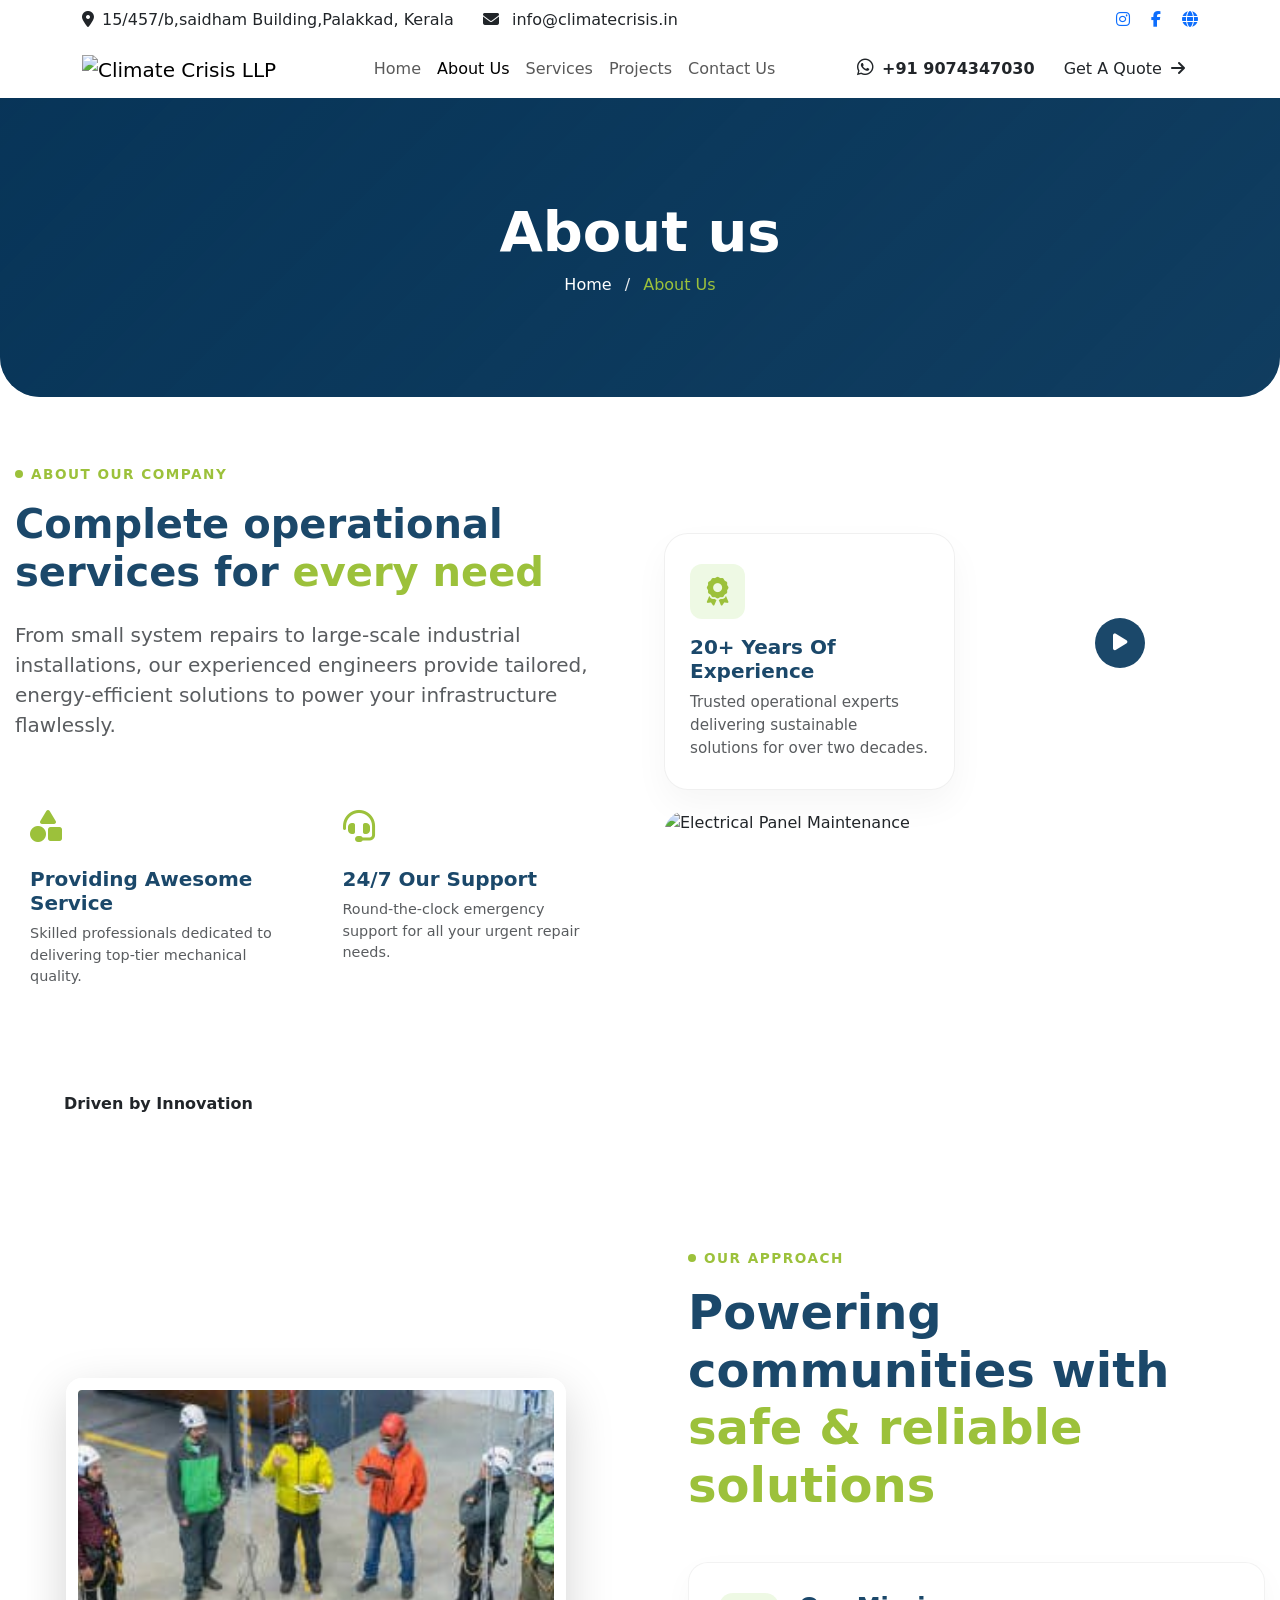
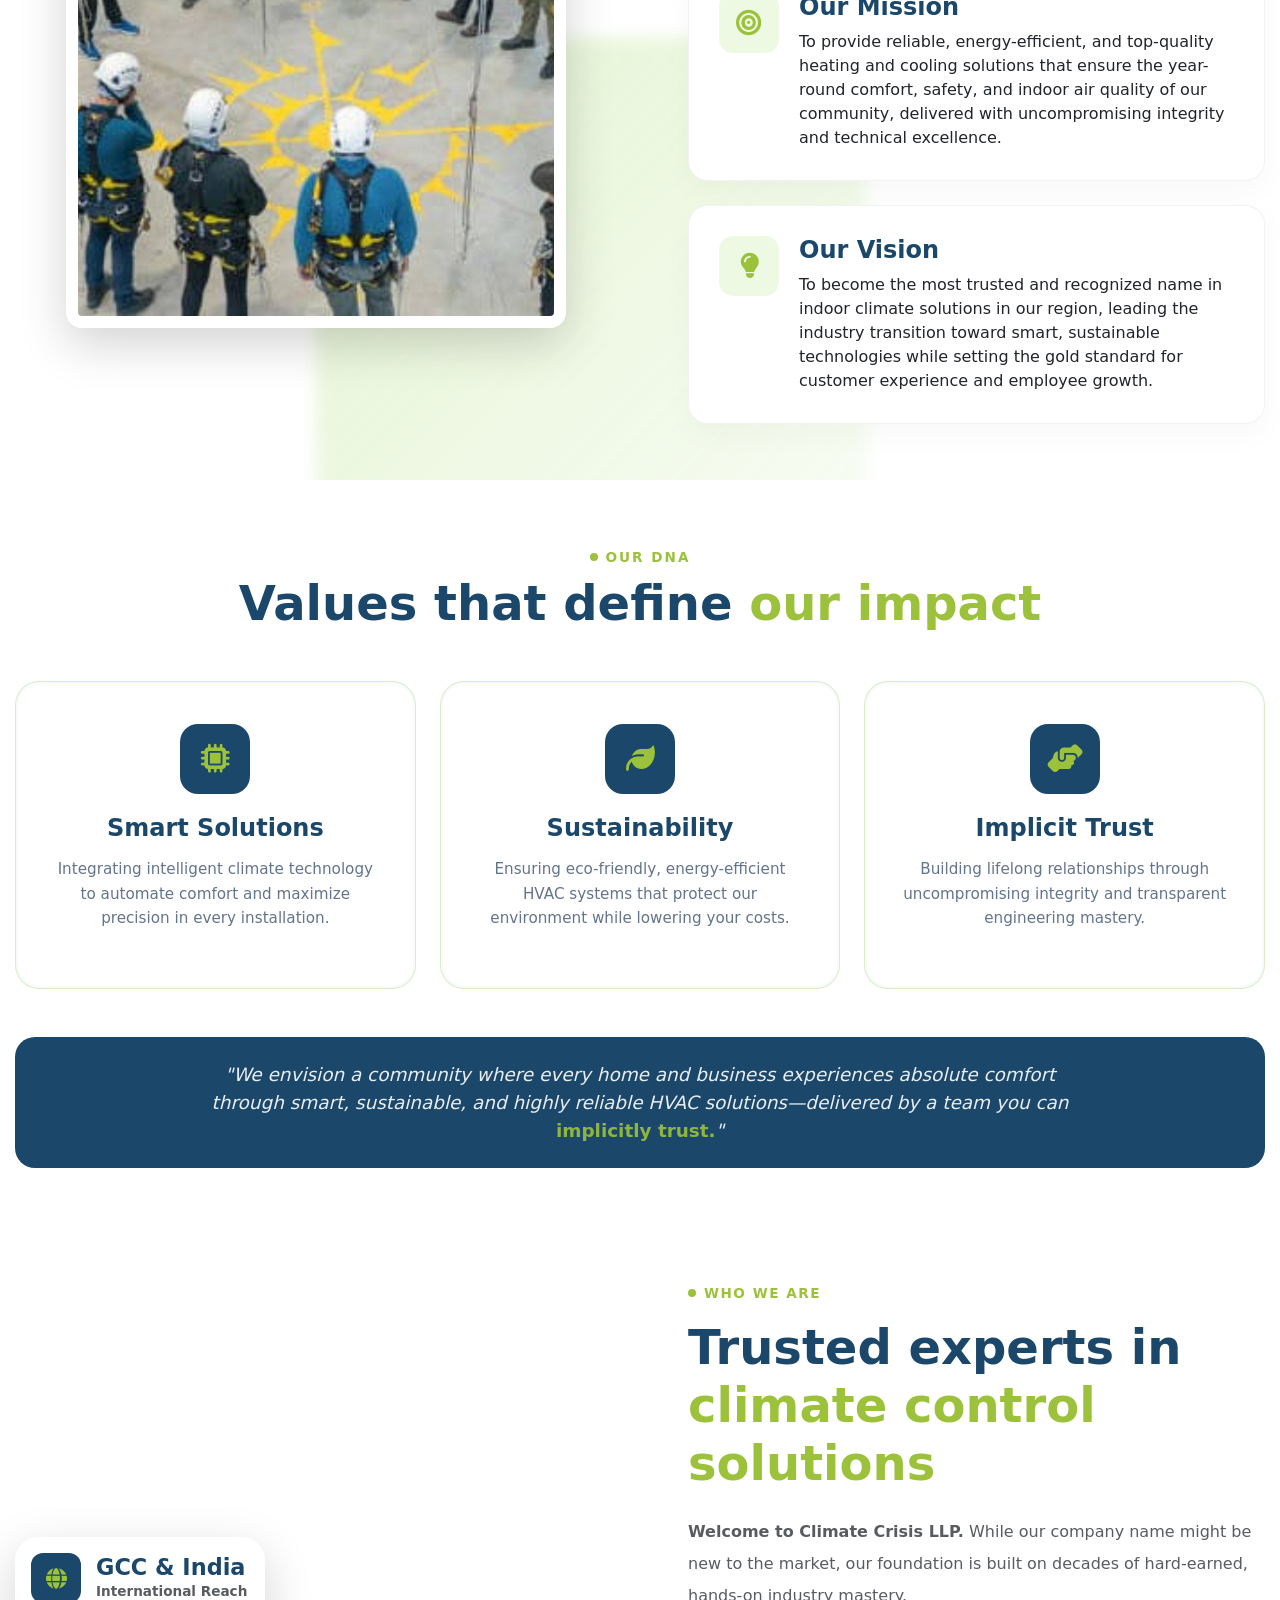
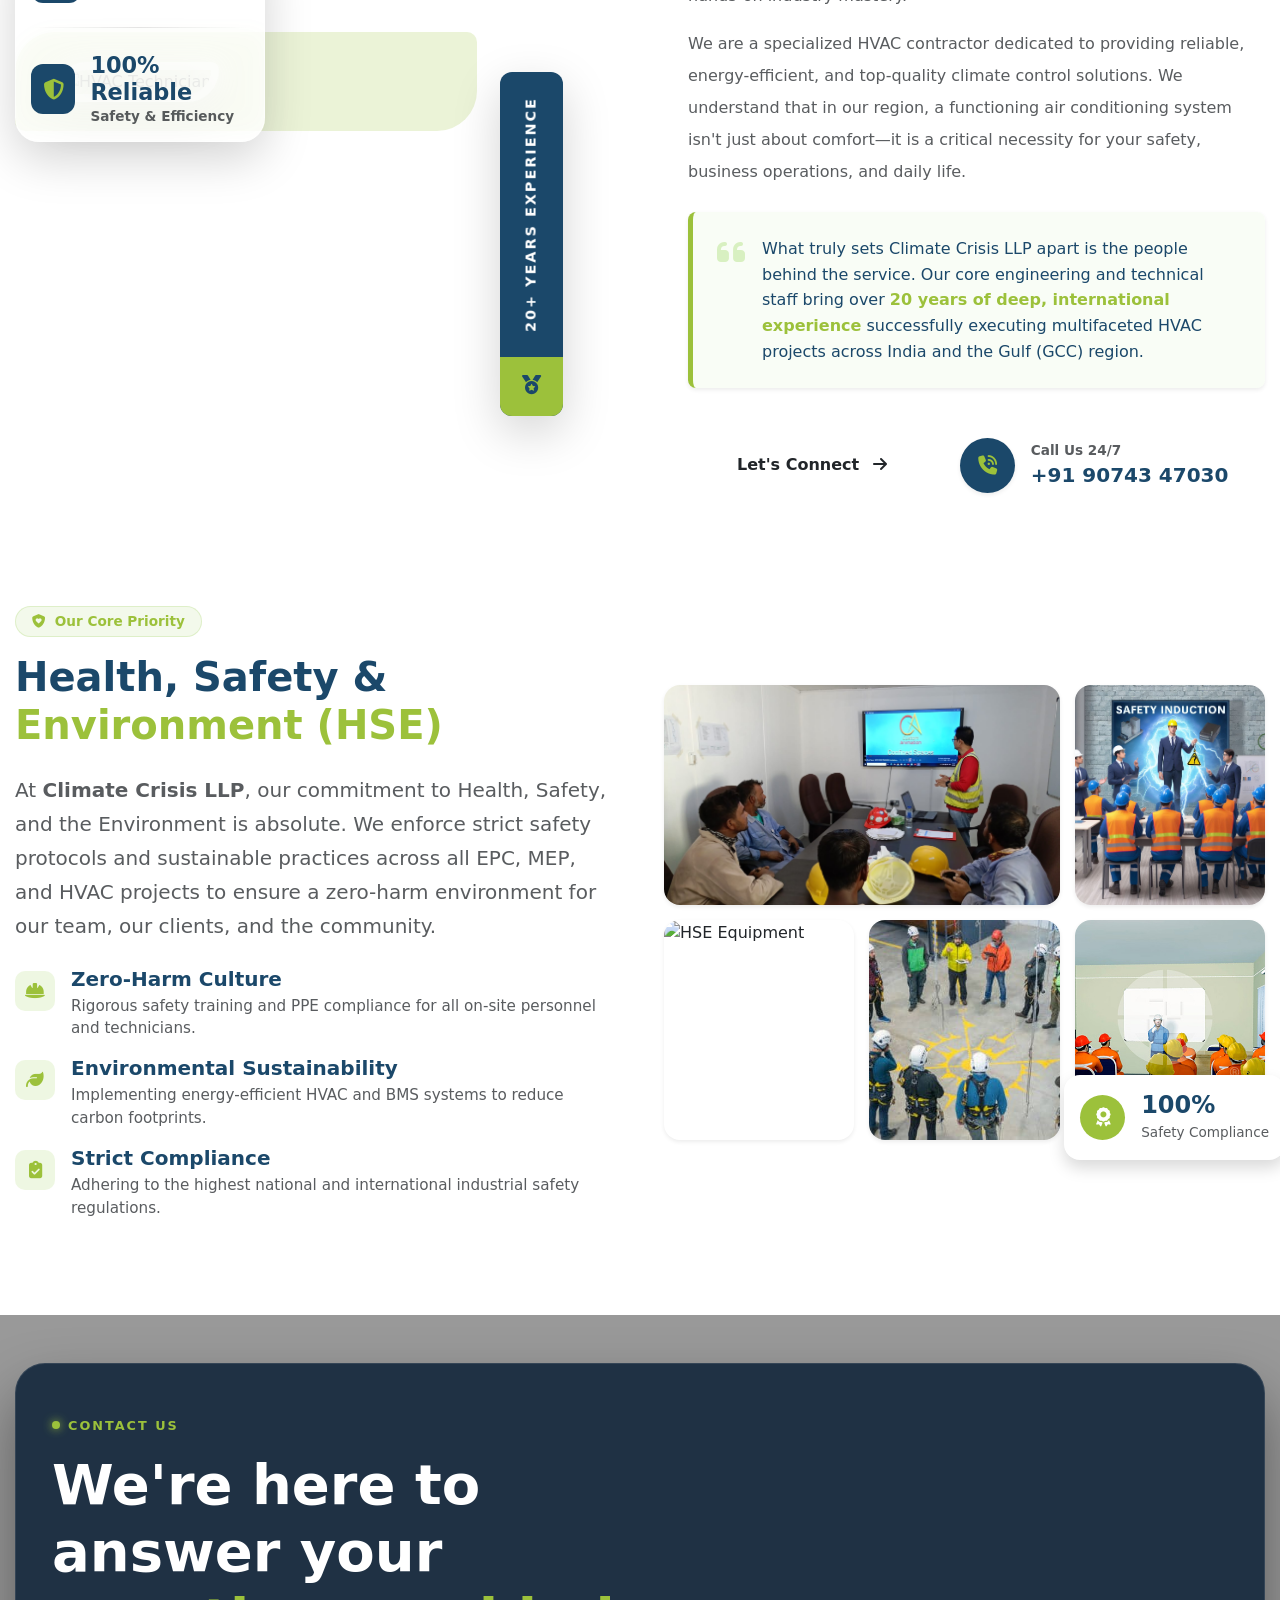
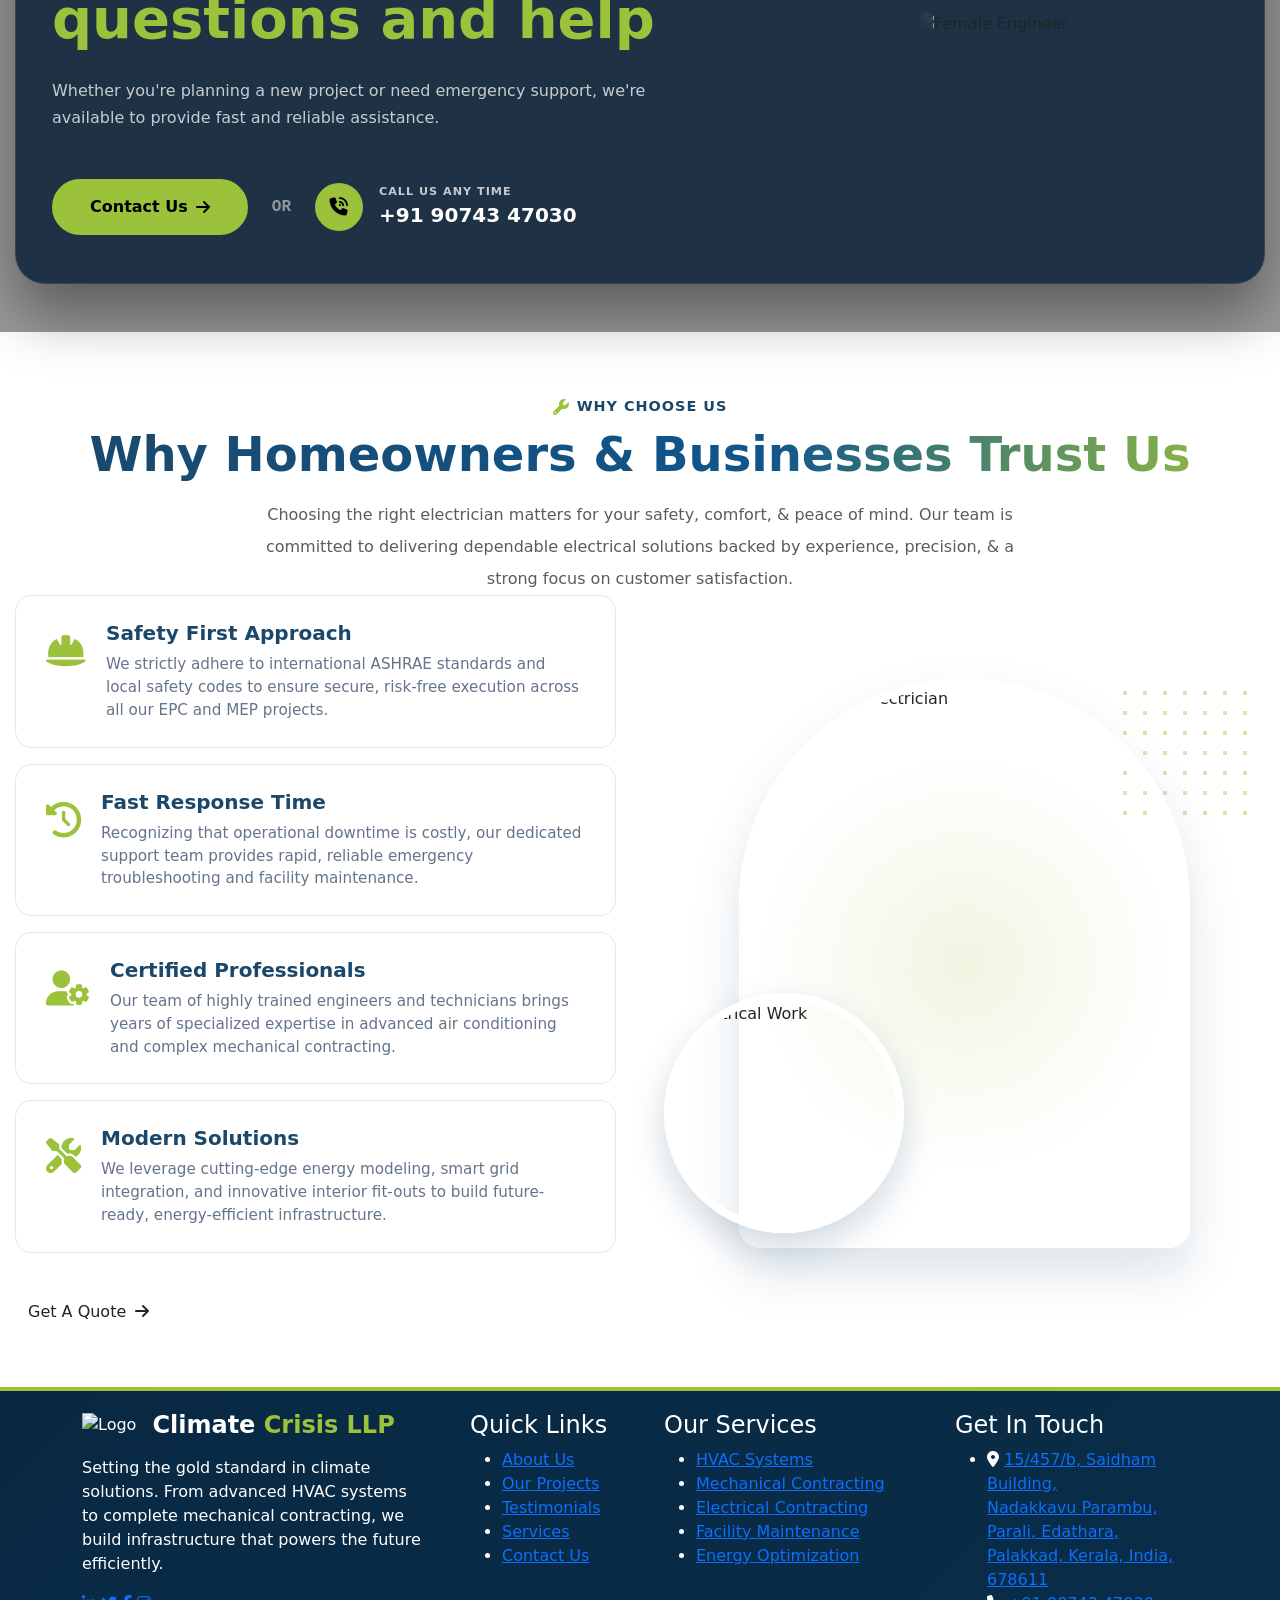
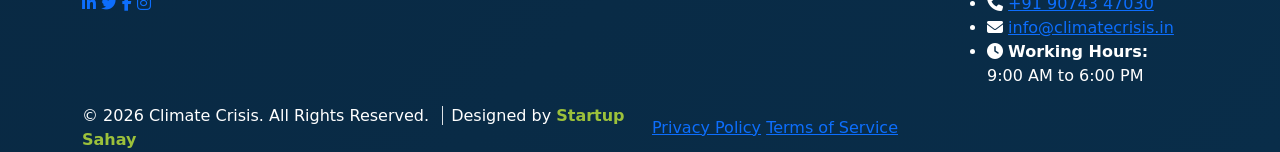
==== commit 5ba635e8: "Update about.html" ====
--- a/about.html
+++ b/about.html
@@ -534,7 +534,7 @@
                         <img src="./assest/img/HSE/Safety-Induction-Training.jpeg" alt="HSE Practice">
                     </div>
                     <div class="hse-bento-item hse-item-3 shadow-sm">
-                        <img src="./assest/img/HSE/Tool box talk.jpeg" alt="HSE Equipment">
+                        <img src="./assest/img/groupofMenHSE.jpeg" alt="HSE Equipment">
                     </div>
                     <div class="hse-bento-item hse-item-4 shadow-sm">
                         <img src="./assest/img/HSE/Free-Toolbox-Talks.jpg" alt="HSE Site">
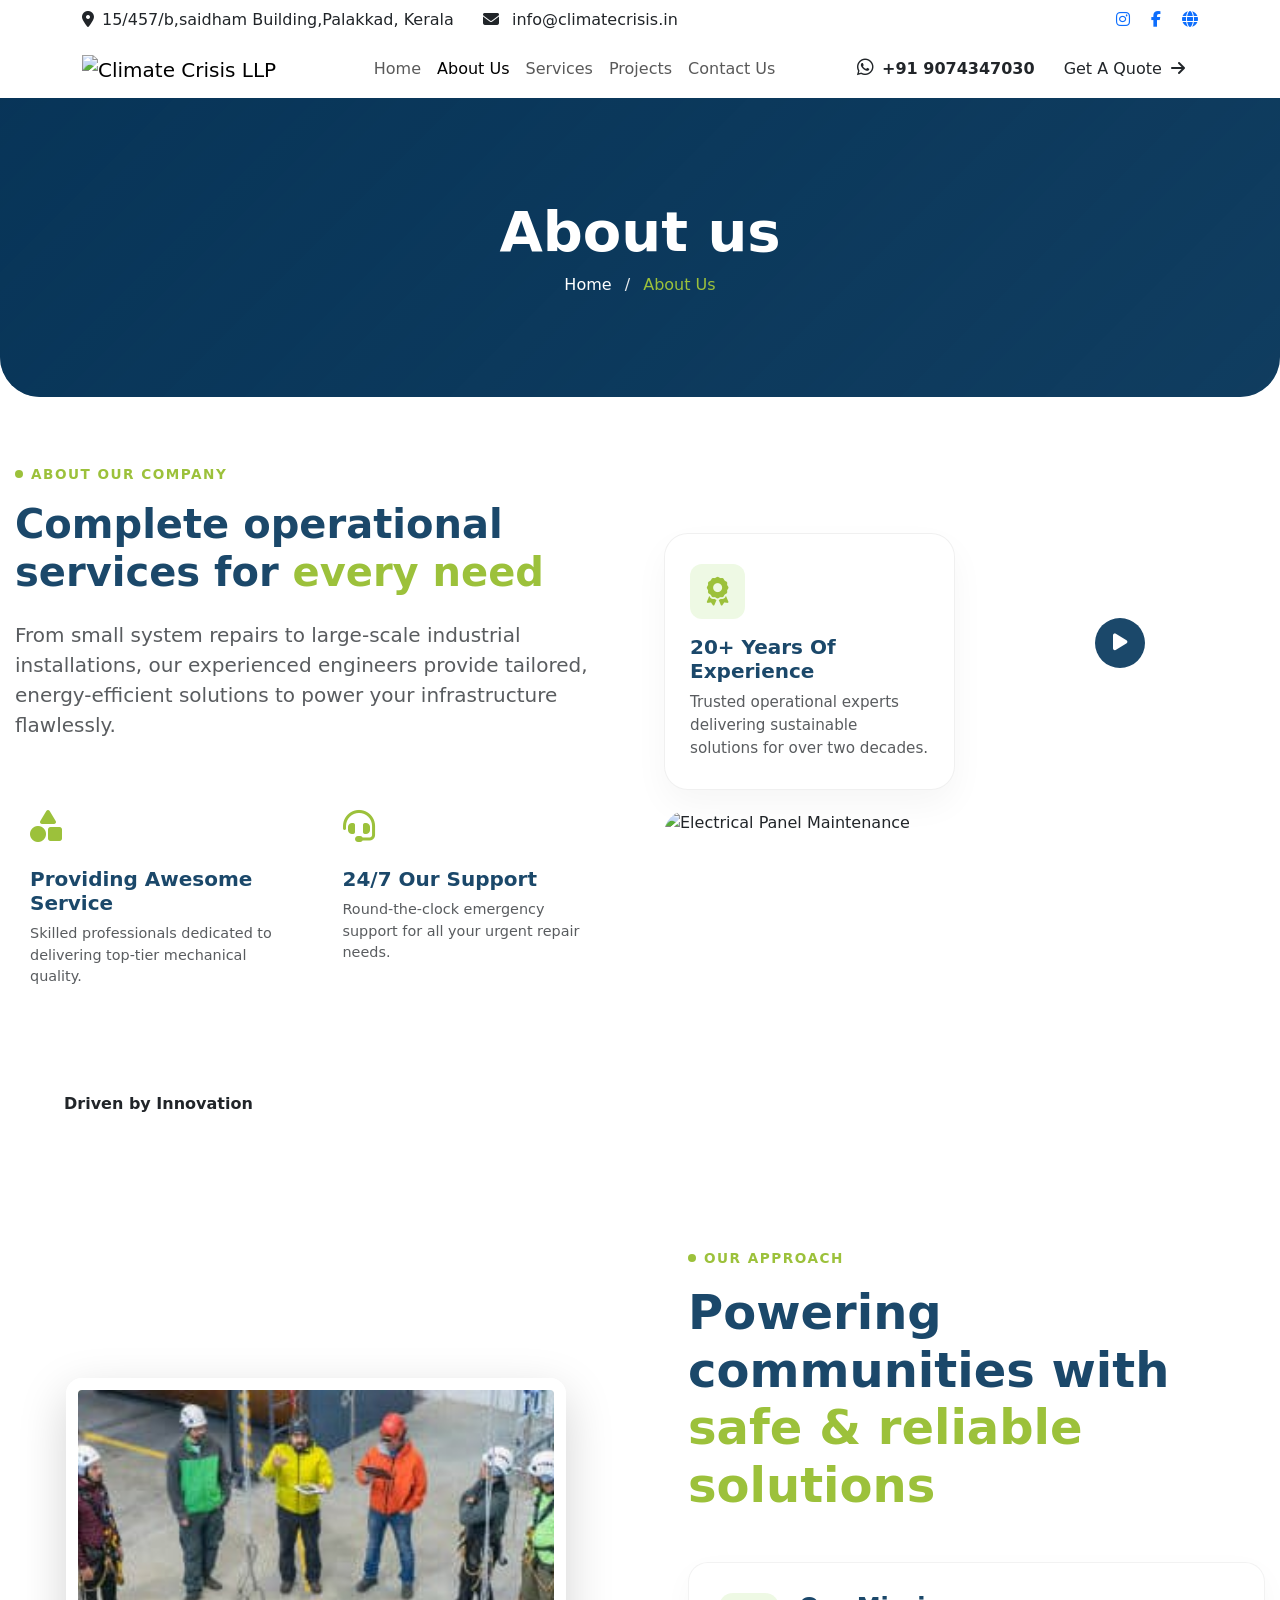
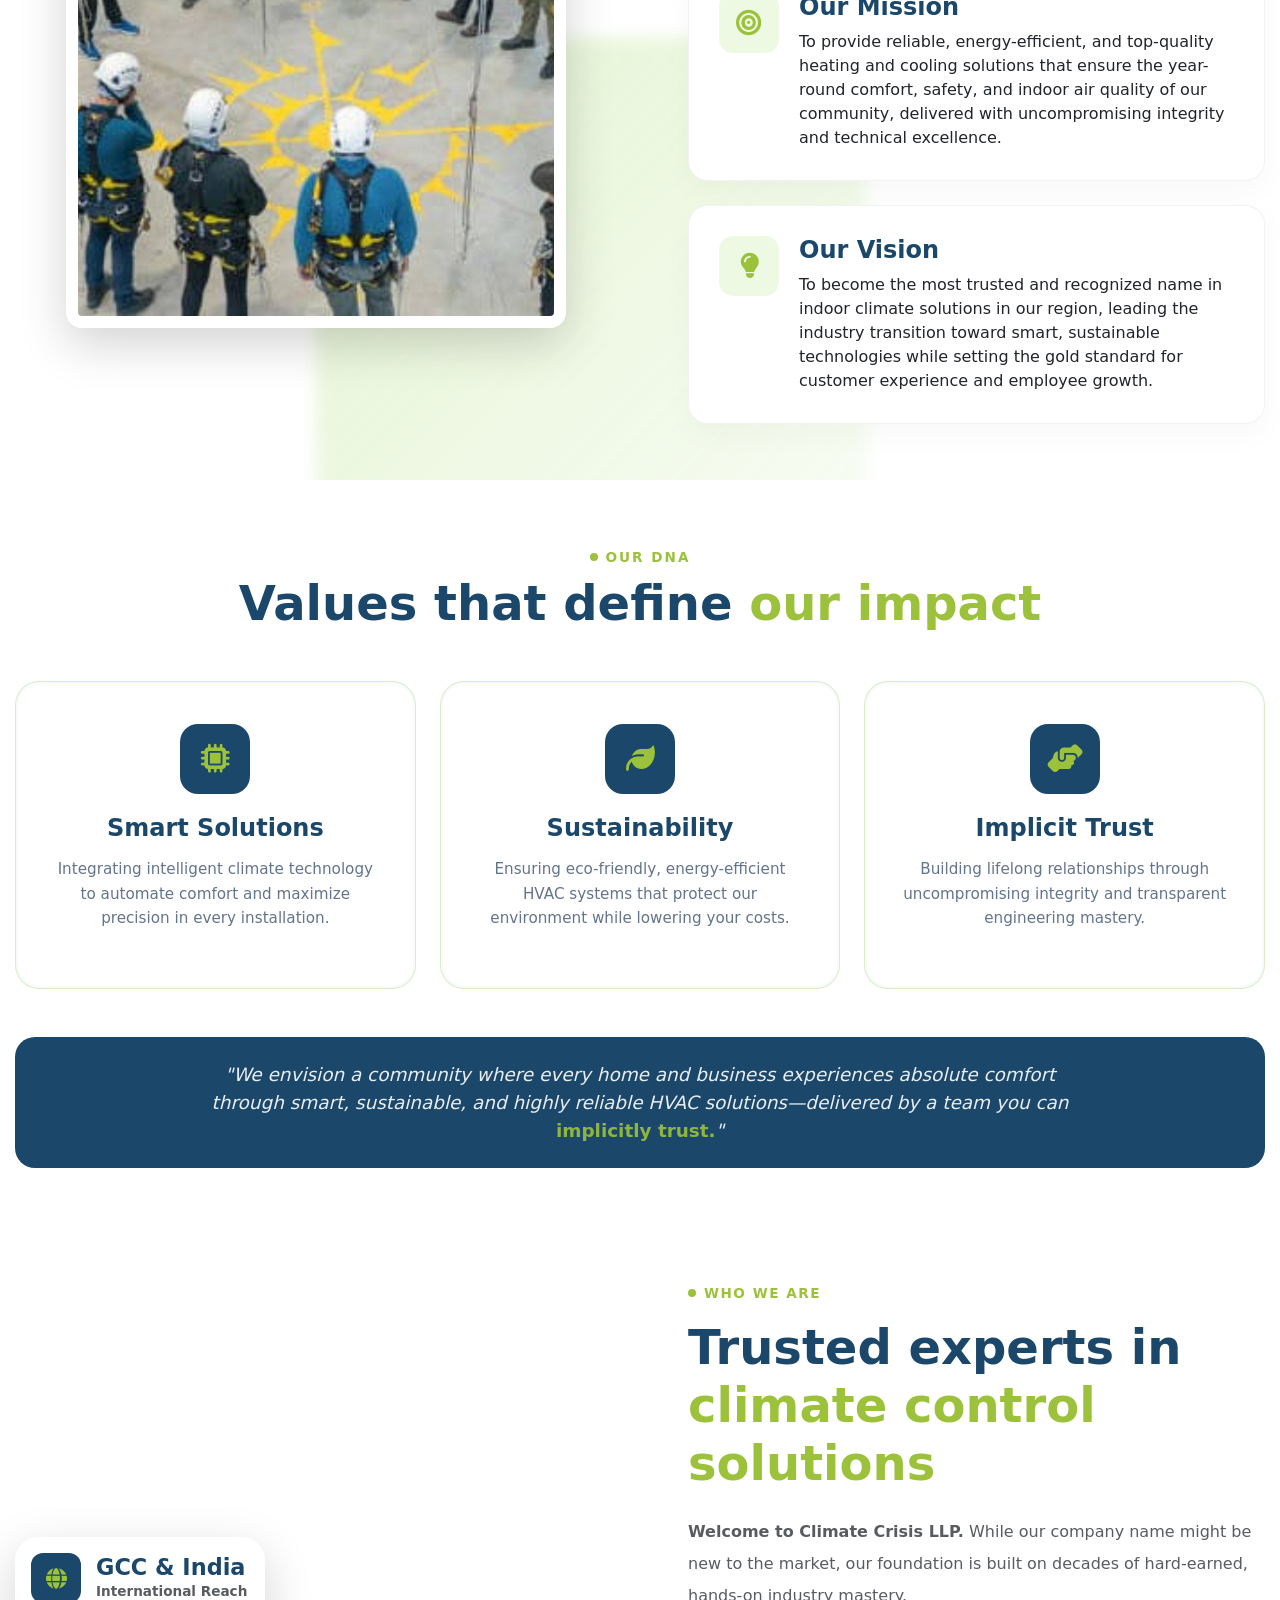
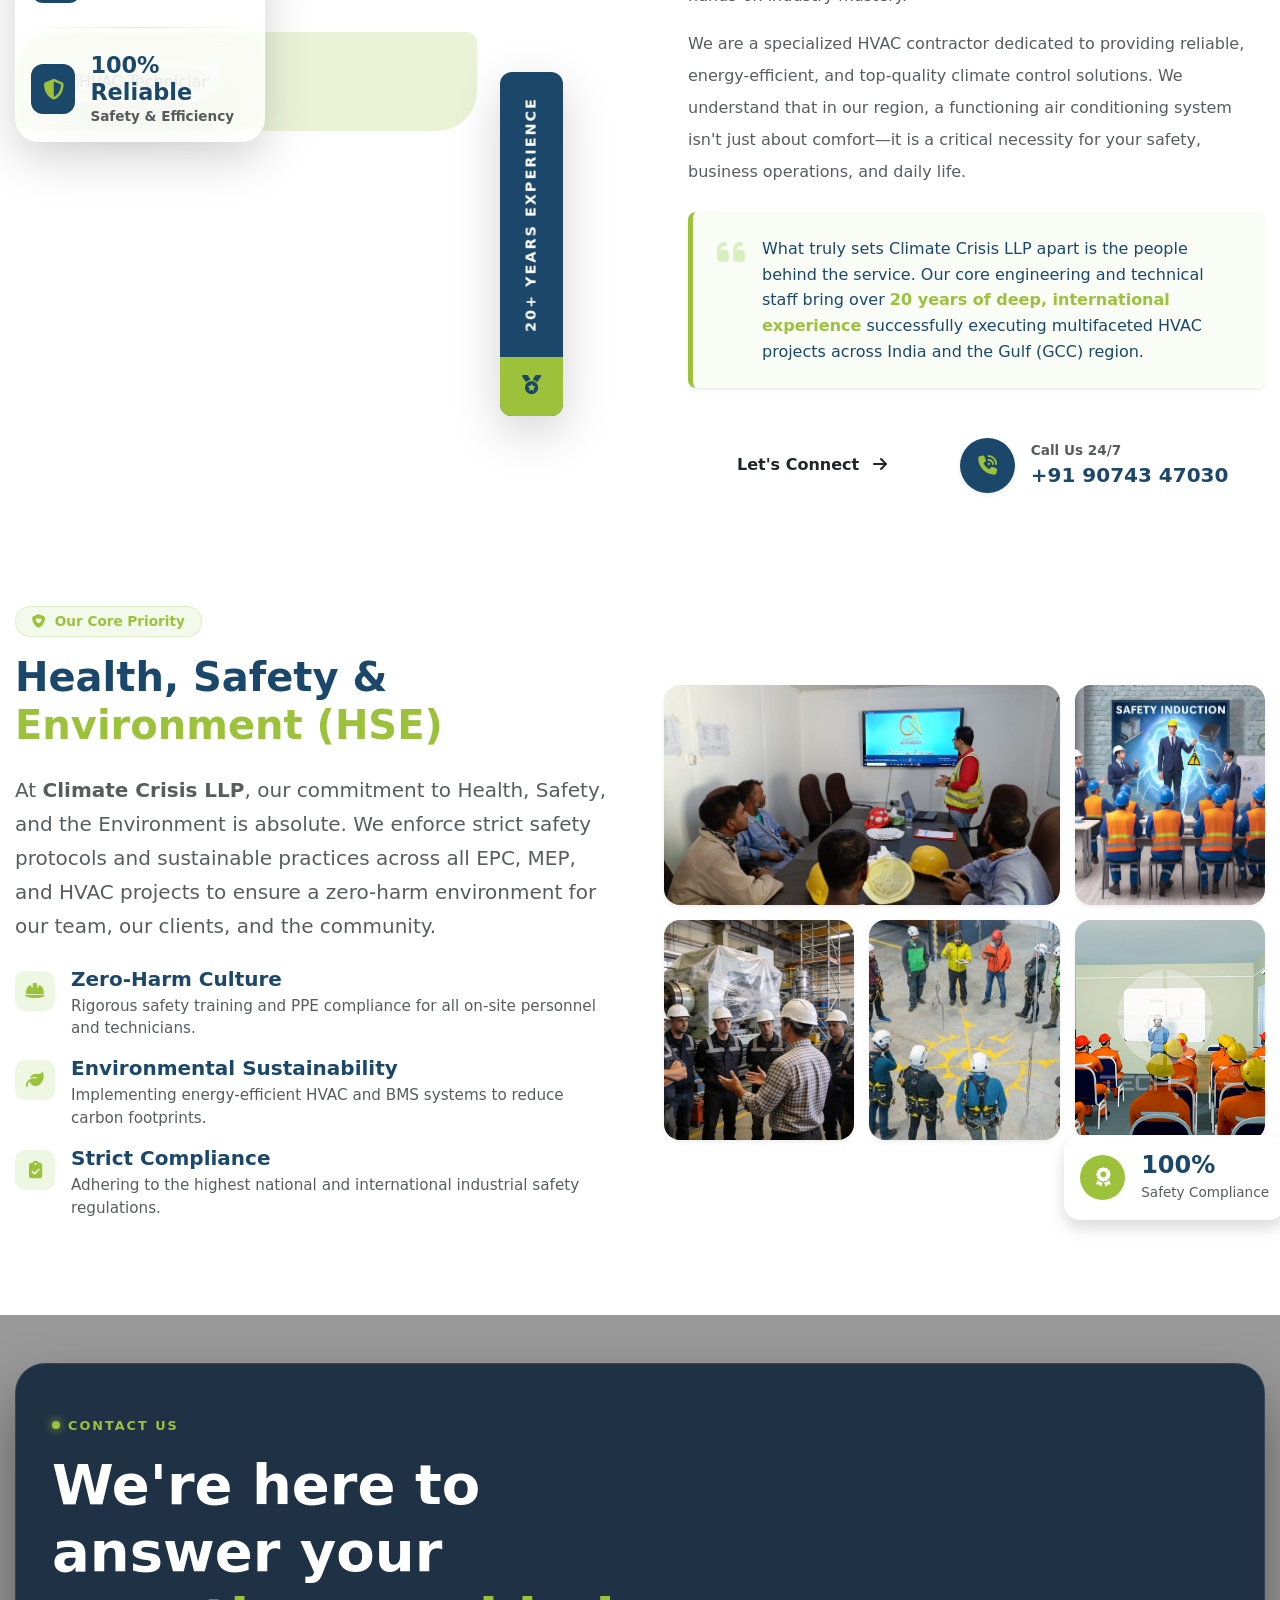
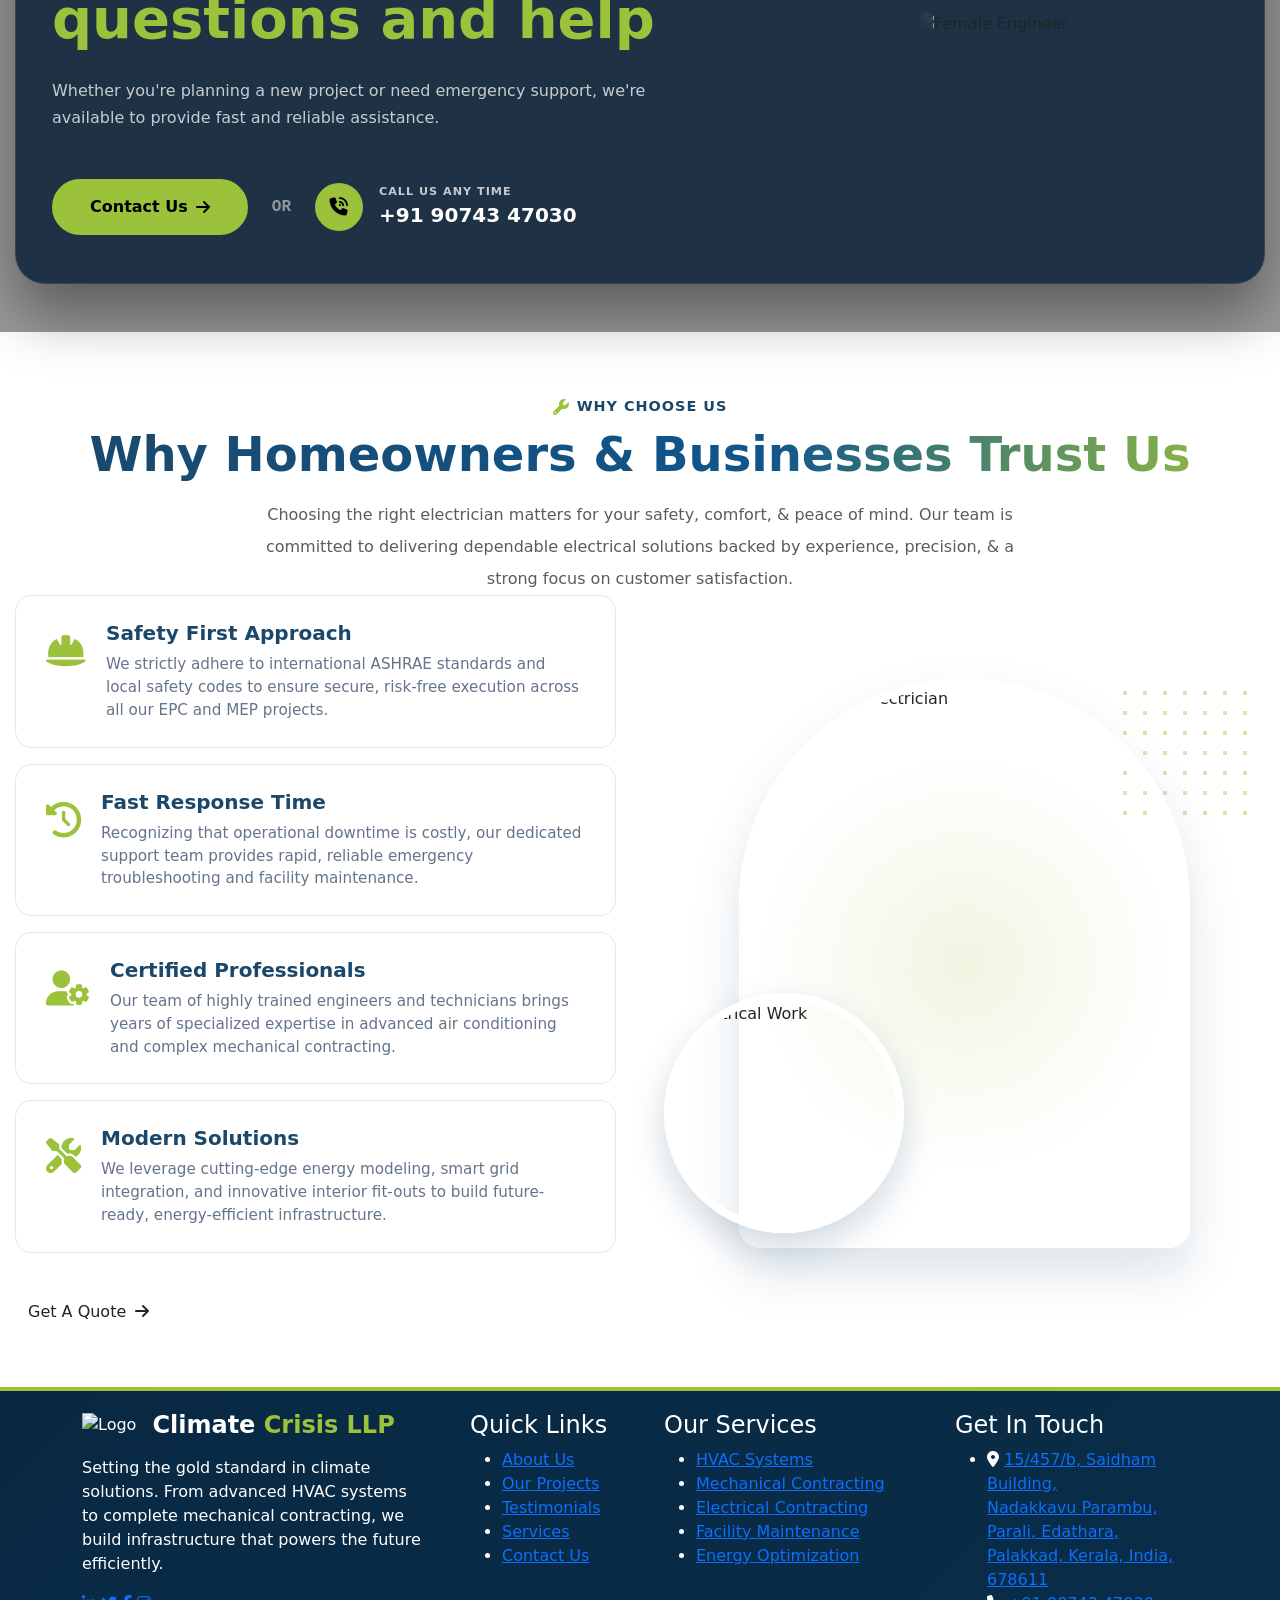
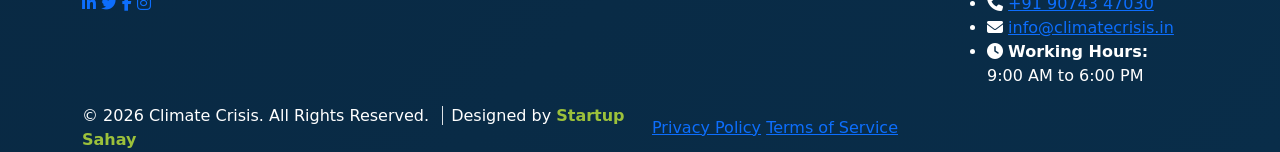
==== commit 323c2035: "Update about.html" ====
--- a/about.html
+++ b/about.html
@@ -930,6 +930,7 @@
         </div>
     </div>
 </footer>
+
 <div class="modal fade" id="aboutVideoModal" tabindex="-1" aria-labelledby="aboutVideoModalLabel" aria-hidden="true">
     <div class="modal-dialog modal-dialog-centered modal-lg">
         <div class="modal-content bg-transparent border-0">
@@ -939,11 +940,12 @@
             </div>
             
             <div class="modal-body p-0 rounded-4 overflow-hidden shadow-lg position-relative bg-dark">
-    <video id="aboutPromoVideo" width="100%" controls preload="metadata" style="display: block;">
-        <source src="./assest/img/video3.mp4" type="video/mp4">
-        Your browser does not support the video tag.
-    </video>
-</div>
+                <!-- ADDED 'muted' HERE -->
+                <video id="aboutPromoVideo" width="100%" controls preload="metadata" muted style="display: block;">
+                    <source src="./assest/img/video3.mp4" type="video/mp4">
+                    Your browser does not support the video tag.
+                </video>
+            </div>
 
         </div>
     </div>
@@ -1297,6 +1299,24 @@
         }
     });
 </script>
+<script>
+document.addEventListener("DOMContentLoaded", function() {
+    // Target the Services dropdown link
+    let servicesDropdown = document.getElementById("servicesDropdown");
+    
+    if (servicesDropdown) {
+        servicesDropdown.addEventListener("click", function(e) {
+            // Check if the screen is desktop size (992px or larger)
+            if (window.innerWidth >= 992) {
+                // Force the browser to act like a normal link and redirect
+                window.location.href = this.href;
+            }
+            // If it's a mobile screen, the script does nothing, 
+            // allowing the standard tap-to-open menu to work!
+        });
+    }
+});
+</script>
 </body>
 
 </html>
--- a/assest/css/about.css
+++ b/assest/css/about.css
@@ -1959,7 +1959,7 @@
 
 /* The Floating Badge */
 .hse-floating-badge {
-    bottom: -20px;
+    bottom: -80px;
     right: -20px;
     z-index: 5;
     animation: hseFloat 4s ease-in-out infinite;
@@ -1990,7 +1990,7 @@
     /* Center the badge below the grid on mobile */
     .hse-floating-badge { 
         position: relative; 
-        margin-top: 20px; bottom: 0; right: 0; 
+        margin-top: 20px; bottom: -60px; right: 0; 
         justify-self: center; grid-column: span 2; 
         width: max-content;
     }
@@ -2011,4 +2011,4 @@
 .about-play-btn {
     z-index: 2;
     position: relative;
-}+}
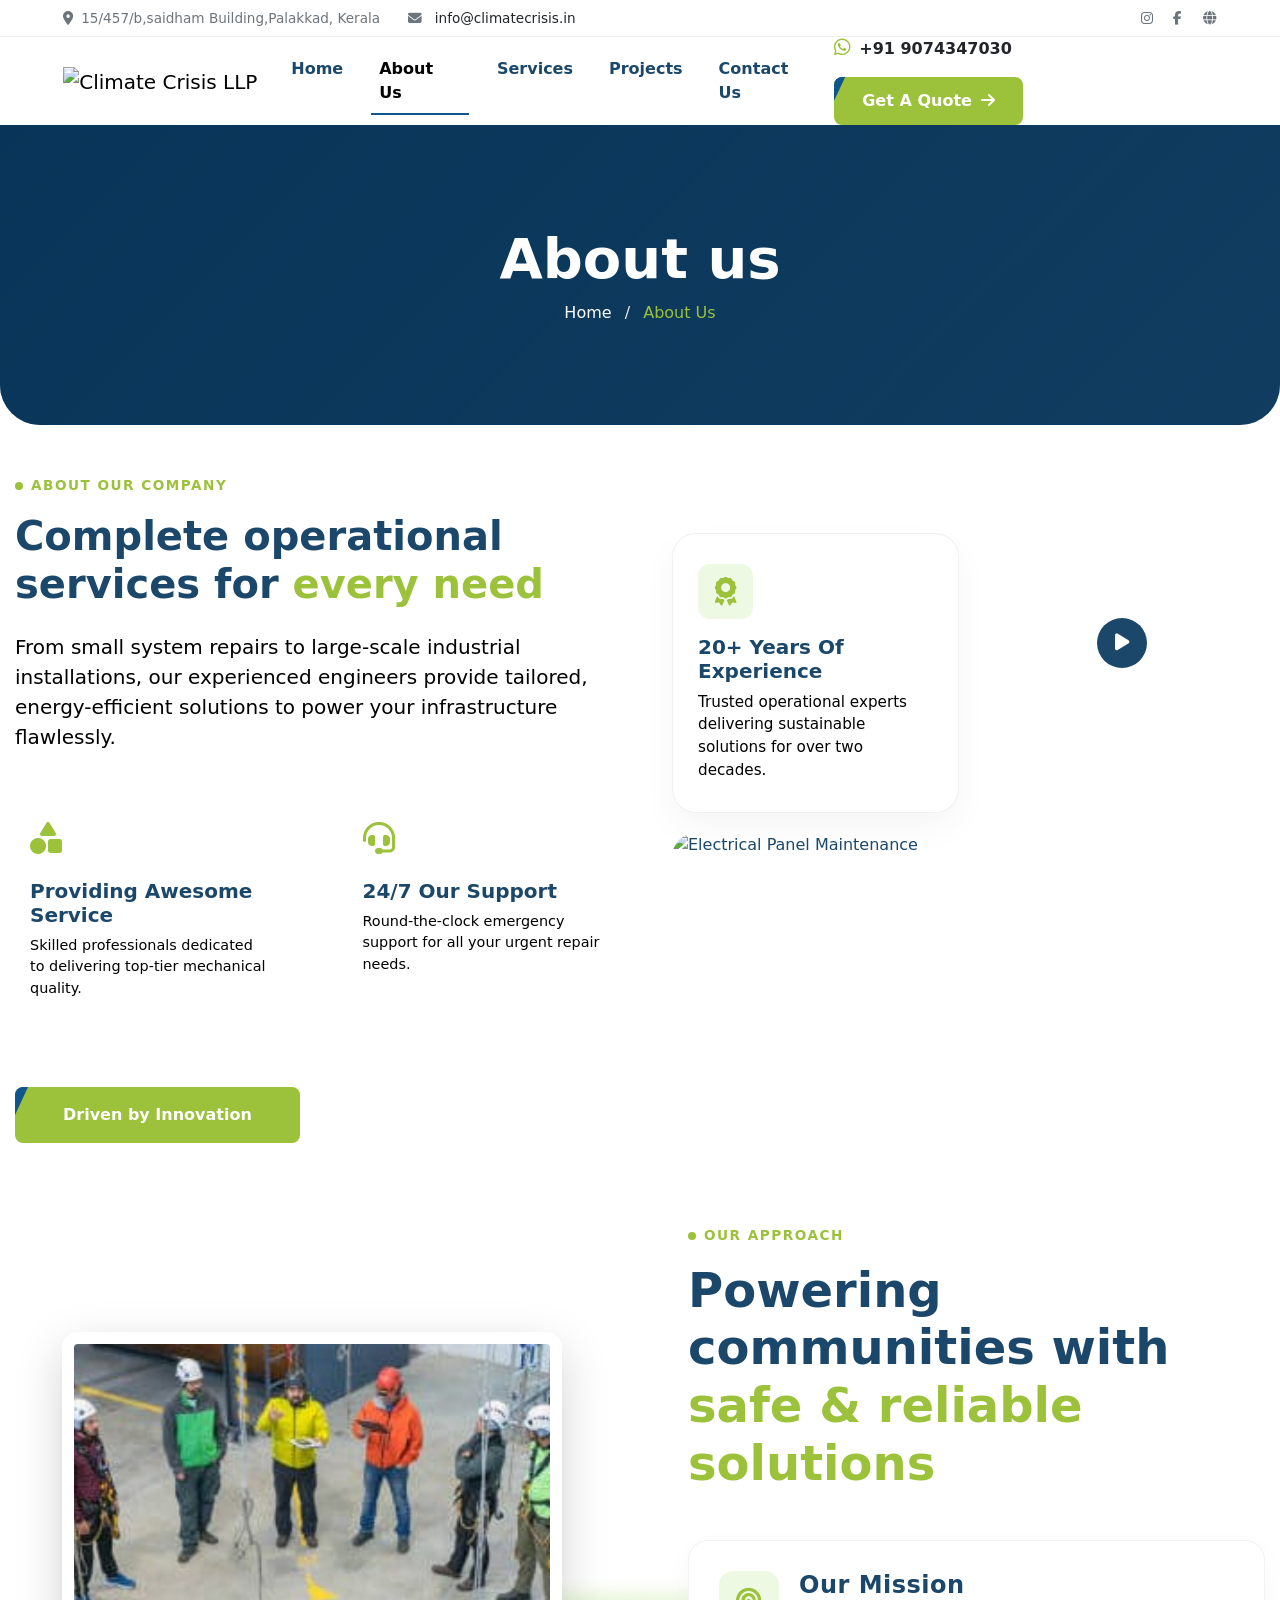
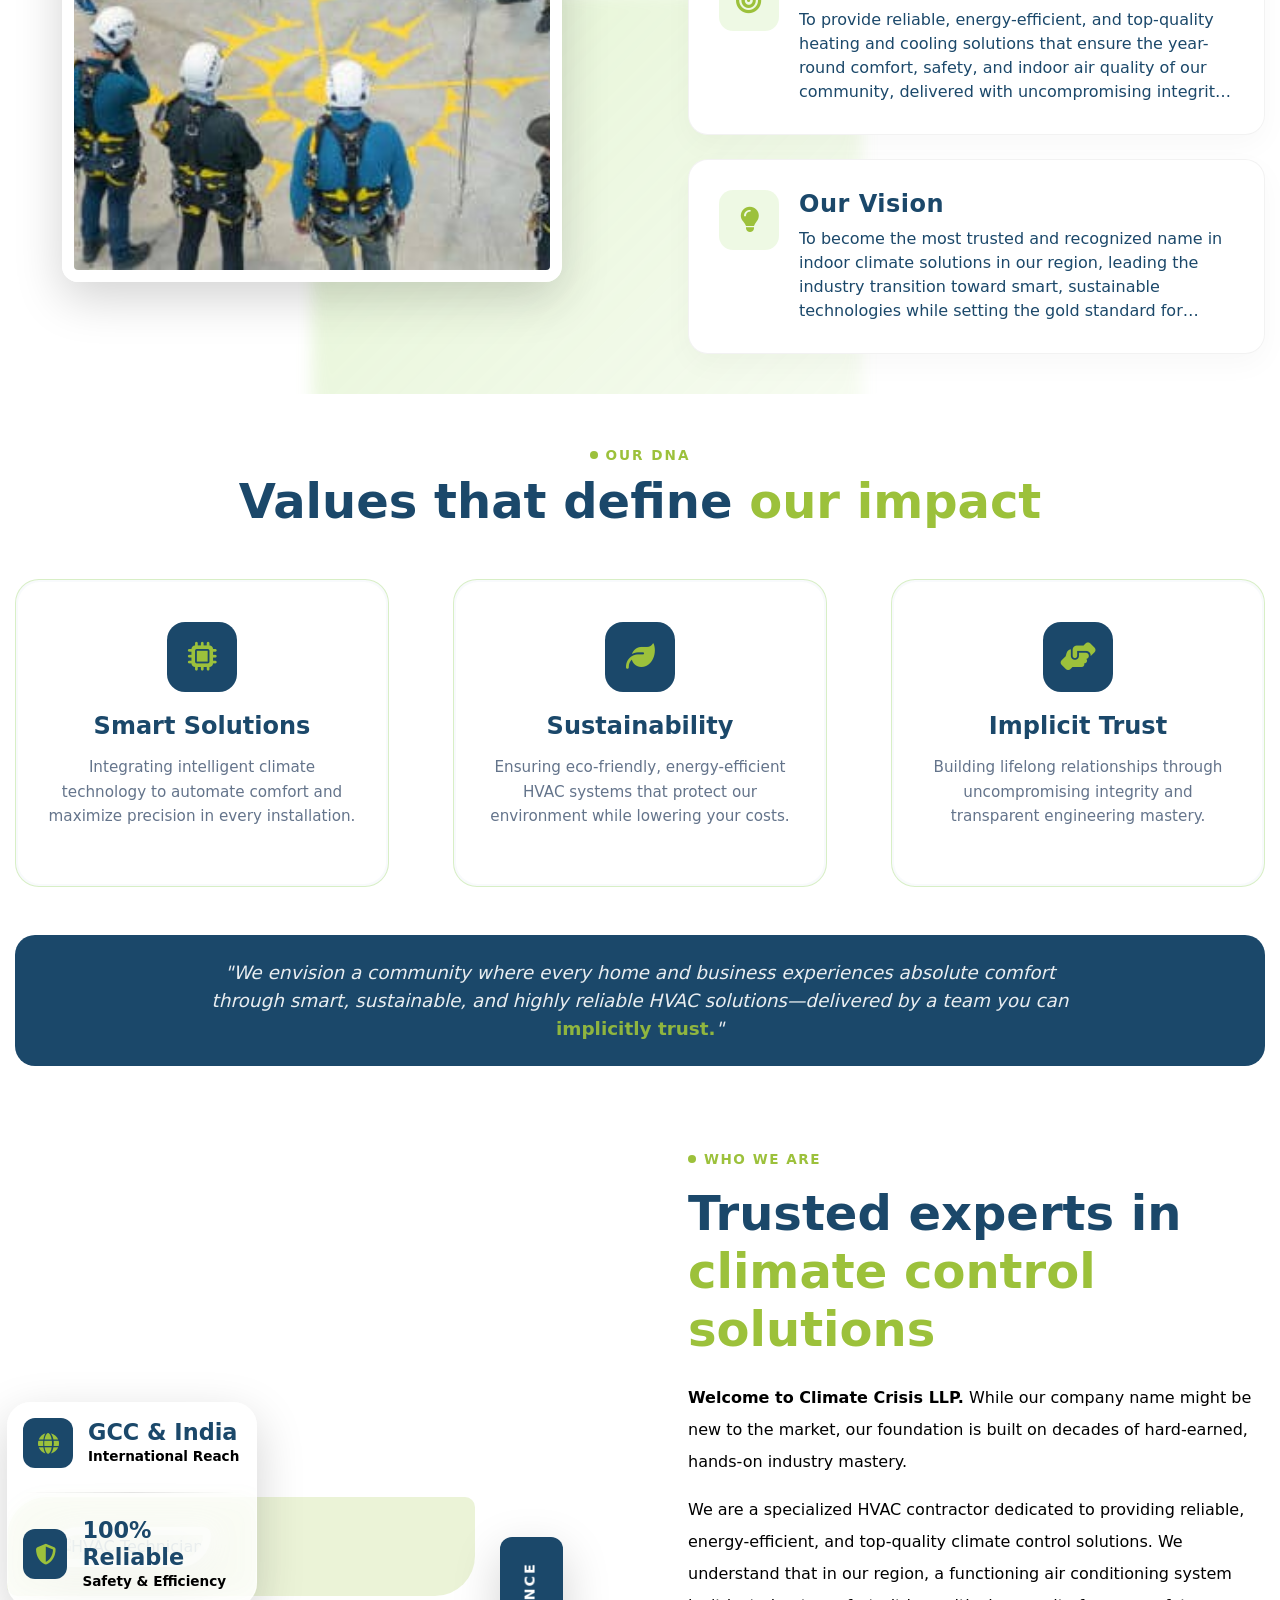
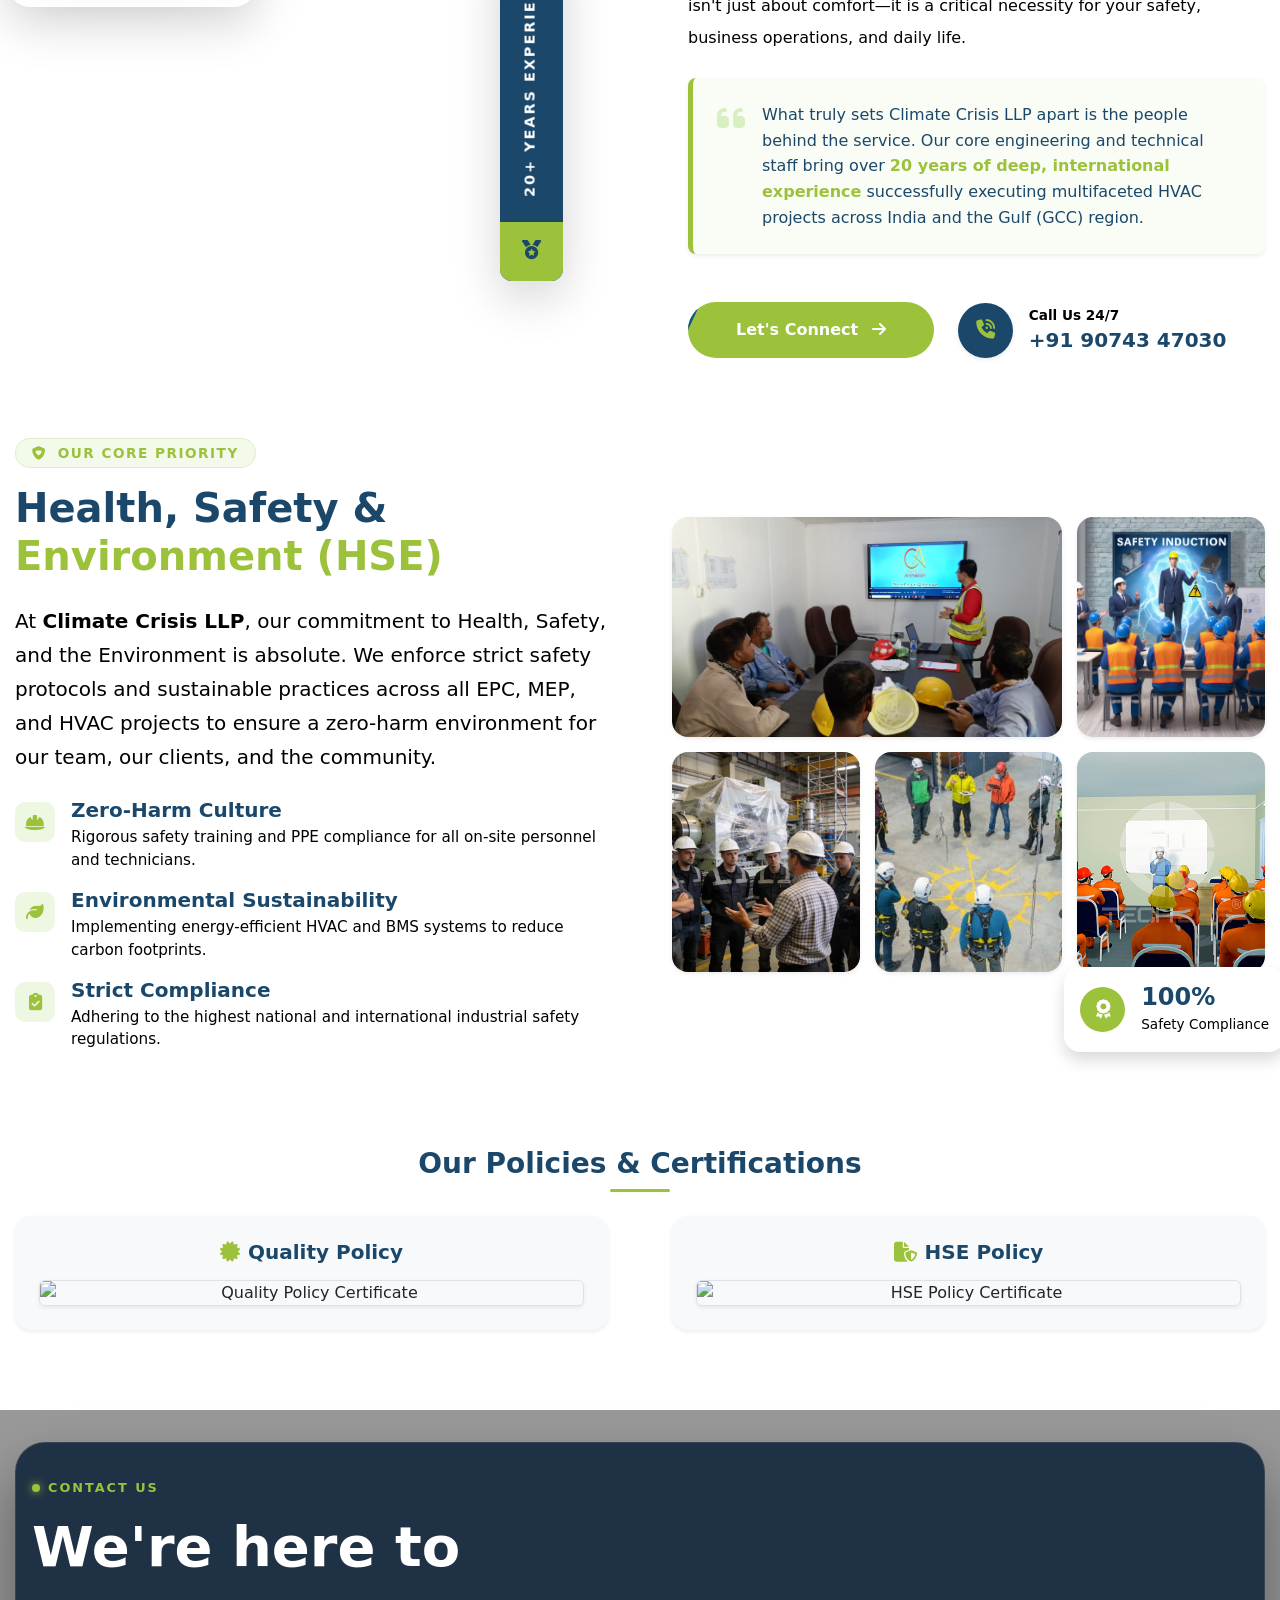
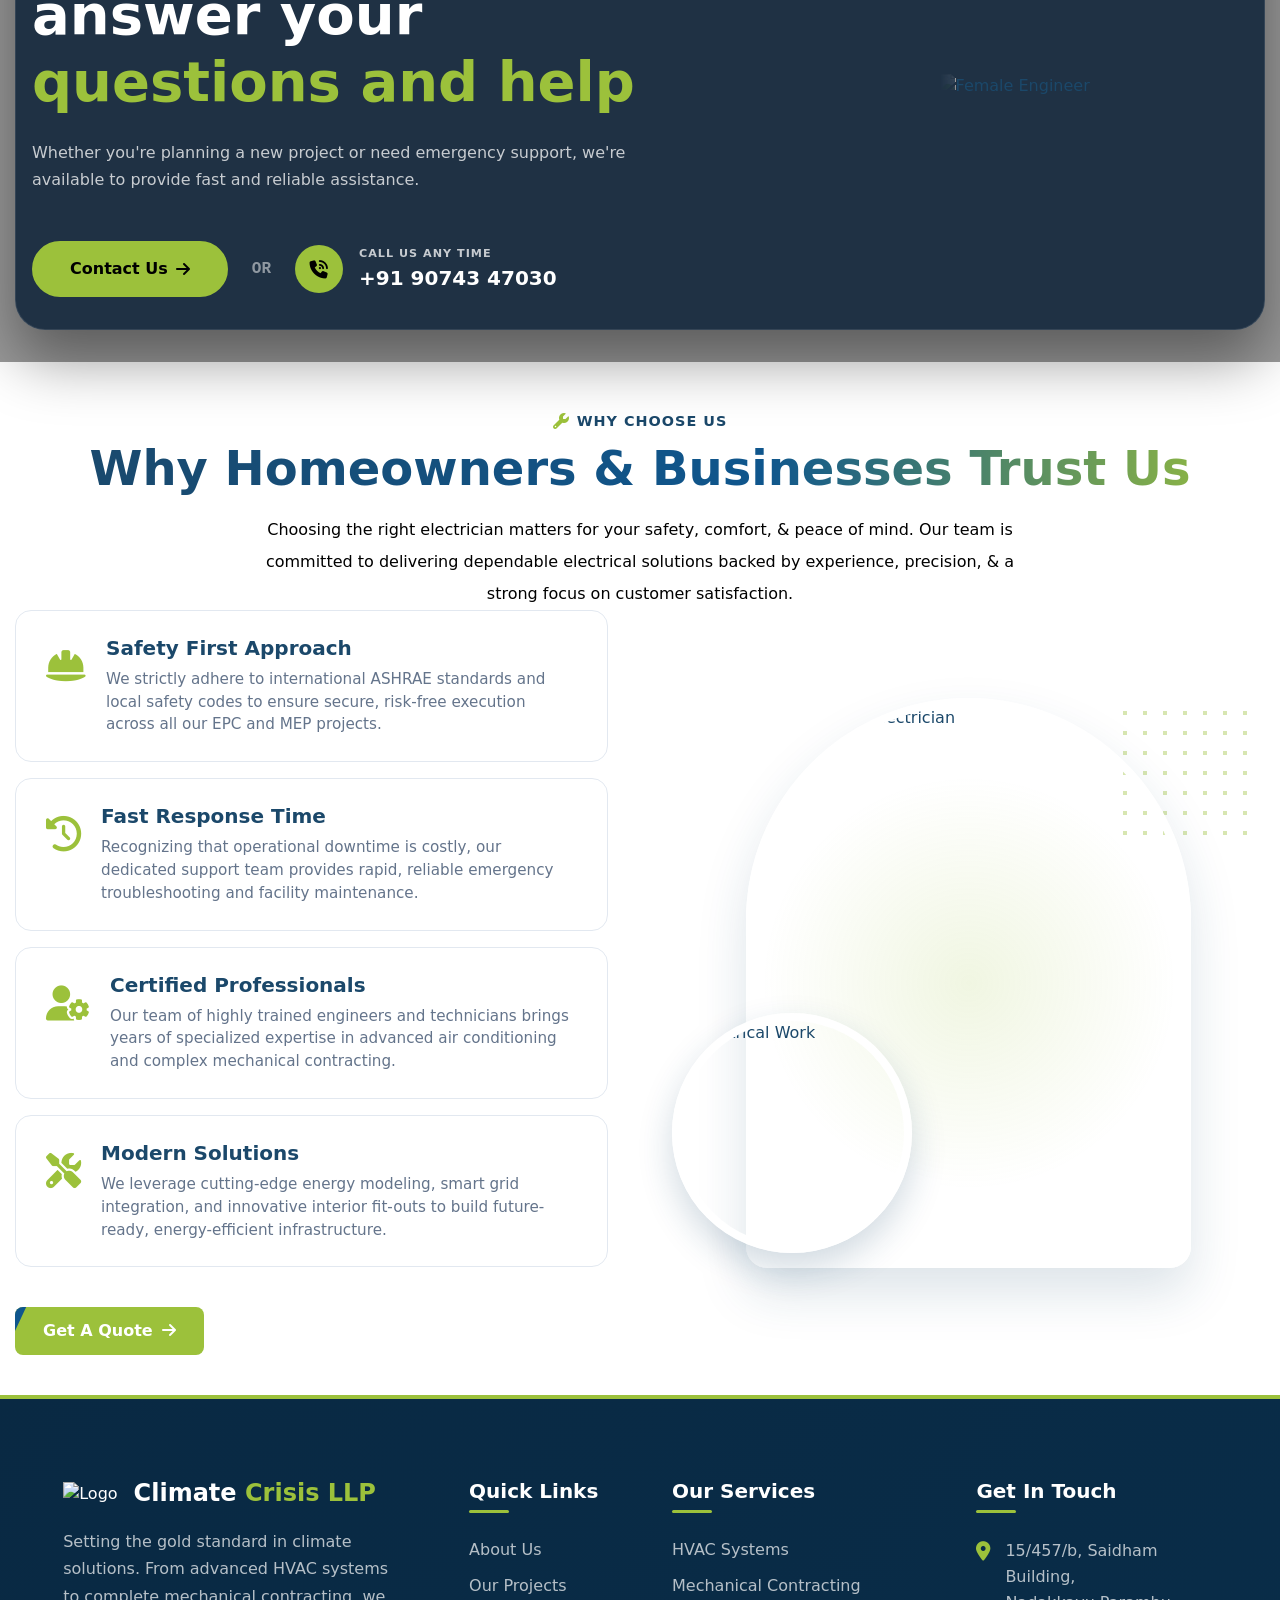
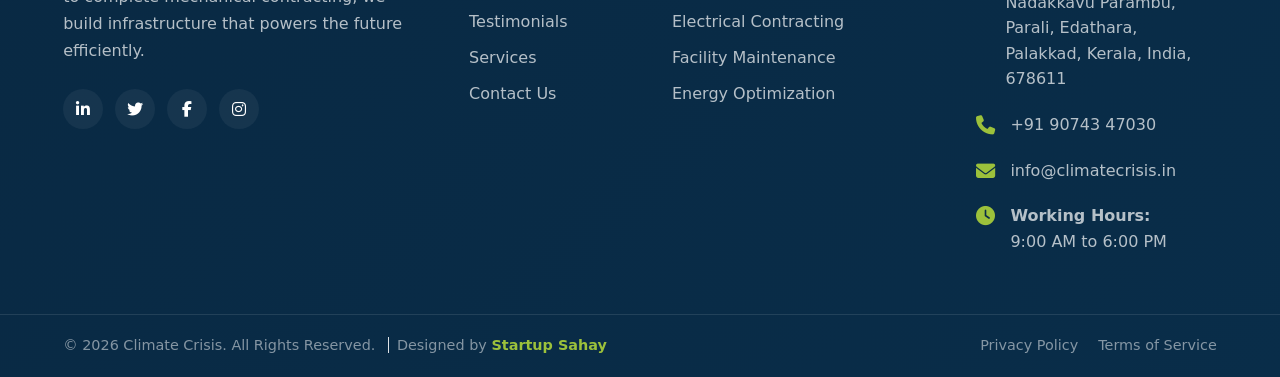
==== commit 24e32fe9: "Update about.html" ====
--- a/about.html
+++ b/about.html
@@ -477,6 +477,7 @@
 
 <section class="hse-section py-5 my-lg-5" style="background-color: #ffffff;">
     <div class="container custom-container-1300">
+        <!-- Main HSE Content Row -->
         <div class="row align-items-center gx-lg-5">
             
             <div class="col-lg-6 mb-5 mb-lg-0 css-fade-up">
@@ -523,7 +524,7 @@
                 </ul>
             </div>
 
-           <div class="col-lg-6 css-fade-up delay-2 mt-5 mt-lg-0">
+            <div class="col-lg-6 css-fade-up delay-2 mt-5 mt-lg-0">
                 <div class="hse-bento-grid position-relative">
                     
                     <div class="hse-bento-item hse-item-1 shadow-sm">
@@ -556,7 +557,42 @@
                 </div>
             </div>
 
-        </div>
+        </div> <br>
+
+        <!-- Policies & Certificates Row -->
+        <div class="row mt-5 pt-lg-4 css-fade-up">
+            <div class="col-12 text-center mb-4">
+                <h3 class="fw-bold" style="color: var(--navy-dark);">Our Policies & Certifications</h3>
+                <div class="mx-auto mt-2" style="height: 3px; width: 60px; background-color: var(--theme-green); border-radius: 2px;"></div>
+            </div>
+
+            <!-- Quality Policy Certificate -->
+            <div class="col-md-6 mb-4 mb-md-0">
+                <div class="card border-0 shadow-sm rounded-4 h-100" style="background-color: #f8f9fa;">
+                    <div class="card-body p-4 text-center d-flex flex-column align-items-center justify-content-center">
+                        <h5 class="fw-bold mb-3" style="color: var(--navy-dark);">
+                            <i class="fa-solid fa-certificate me-2" style="color: var(--theme-green);"></i>Quality Policy
+                        </h5>
+                        <!-- Update the src path below with your actual Quality Policy image -->
+                        <img src="./assest/img/Quality Policy.jpg" alt="Quality Policy Certificate" class="img-fluid border rounded shadow-sm" style="max-height: 400px; object-fit: contain; width: 100%;">
+                    </div>
+                </div>
+            </div>
+
+            <!-- HSE Policy Certificate -->
+            <div class="col-md-6">
+                <div class="card border-0 shadow-sm rounded-4 h-100" style="background-color: #f8f9fa;">
+                    <div class="card-body p-4 text-center d-flex flex-column align-items-center justify-content-center">
+                        <h5 class="fw-bold mb-3" style="color: var(--navy-dark);">
+                            <i class="fa-solid fa-file-shield me-2" style="color: var(--theme-green);"></i>HSE Policy
+                        </h5>
+                        <!-- Update the src path below with your actual HSE Policy image -->
+                        <img src="./assest/img/HSE Policy.jpg" alt="HSE Policy Certificate" class="img-fluid border rounded shadow-sm" style="max-height: 400px; object-fit: contain; width: 100%;">
+                    </div>
+                </div>
+            </div>
+        </div>
+
     </div>
 </section>
 
--- a/assest/css/style.css
+++ b/assest/css/style.css
@@ -0,0 +1,2637 @@
+/* --- Brand Colors & Variables --- */
+:root {
+    --theme-blue: #0f568d;   
+    --theme-green: #9cc13b;  
+    --navy-dark: #1b486a;
+    --hero-bg: #f4f7fa;      
+}
+
+body {
+    font-family: 'Segoe UI', system-ui, -apple-system, sans-serif;
+    color: var(--navy-dark);
+    overflow-x: hidden;
+}
+
+.text-muted {
+    --bs-text-opacity: 1;
+    color: black !important;
+    font-weight: 400;
+}
+
+.py-5 {
+    padding-top: 2rem !important;
+    padding-bottom: 2rem !important;
+}
+.py-4 {
+    padding-top: 0.5rem !important;
+    padding-bottom: 1rem !important;
+}
+/* For standard desktops & laptops (1200px and up) */
+@media (min-width: 1200px) {
+    .container {
+        max-width: 92% !important; 
+    }
+}
+
+/* For larger desktops (1400px and up) */
+@media (min-width: 1400px) {
+    .container {
+        max-width: 96% !important; 
+    }
+}
+
+/* For ultra-wide monitors (1600px and up) */
+@media (min-width: 1600px) {
+    .container {
+        max-width: 1550px !important;
+    }
+}
+
+/* ========================================= */
+/* --- 1. Tools & Floating Animations --- */
+/* ========================================= */
+
+.svg-gear {
+    transform-origin: 12px 12px;
+    animation: gear-spin 6s linear infinite;
+}
+
+.svg-wrench {
+    transform-origin: 12px 12px;
+    animation: wrench-action 2s ease-in-out infinite alternate;
+}
+
+@keyframes gear-spin {
+    0% { transform: rotate(0deg); }
+    100% { transform: rotate(360deg); }
+}
+
+@keyframes wrench-action {
+    0% { transform: rotate(-8deg) scale(0.95); }
+    100% { transform: rotate(5deg) scale(1.05); }
+}
+
+@keyframes subtleFloat {
+    0%, 100% { transform: translateY(0px) rotate(0deg); }
+    50% { transform: translateY(-10px) rotate(1deg); }
+}
+
+
+/* ========================================= */
+/* --- 2. Layout & Spacing --- */
+/* ========================================= */
+
+.row {
+    --bs-gutter-x: 4rem;
+}
+
+
+/* ========================================= */
+/* --- 3. Strict Hero Stacking (Z-Index) --- */
+/* ========================================= */
+
+.hero-image-column {
+    position: relative; 
+    z-index: 1;
+}
+
+.decorative-vector-group {
+    position: absolute;
+    top: -5%;        
+    right: -8%;      
+    z-index: -1;   
+    pointer-events: auto; 
+    animation: subtleFloat 8s ease-in-out infinite; 
+}
+
+/* Keeps the SVG responsive */
+.decorative-vector-group svg {
+    max-width: 100%;
+    height: auto;
+}
+
+/* WORKER IMAGE (Middle Layer) */
+.hero-image-wrapper {
+    position: relative;
+    z-index: 5; 
+}
+
+/* CONTACT CARD (Top Layer) */
+.contact-card-wrapper {
+    position: absolute; 
+    bottom: -50px; 
+    right: 5%;
+    z-index: 10; 
+}
+/* --- Topbar & Navbar --- */
+.navbar {
+    --bs-navbar-padding-x: 0rem;
+    --bs-navbar-padding-y:0;
+}
+
+.topbar {
+    font-size: 0.85rem;
+    color: #6c757d;
+    border-bottom: 1px solid #eee;
+}
+.topbar a { color: #6c757d; text-decoration: none; transition: color 0.3s; }
+.topbar a:hover { color: var(--theme-blue); }
+
+.nav-logo { height: 78px; transition: transform 0.3s ease; }
+.nav-logo:hover { transform: scale(1.05); }
+
+.navbar { transition: box-shadow 0.3s ease;}
+.navbar.scrolled { box-shadow: 0 10px 20px rgba(0,0,0,0.08) !important; }
+
+.nav-link { 
+    font-weight: 600; 
+    color: var(--navy-dark); 
+    margin: 0 10px; 
+    position: relative;
+}
+.nav-link::after {
+    content: '';
+    position: absolute;
+    bottom: -2px; left: 0;
+    width: 0; height: 2px;
+    background-color: var(--theme-blue);
+    transition: width 0.3s ease;
+}
+.nav-link:hover::after, .nav-link.active::after { width: 100%; }
+.nav-link:hover, .nav-link.active { color: var(--theme-blue); }
+
+
+/* --- Custom Buttons --- */
+
+.btn-custom {
+    position: relative;
+    overflow: hidden; 
+    z-index: 1;
+    border: none;
+    padding: 12px 28px;
+    border-radius: 8px;
+    font-weight: 600;
+    color: white;
+    background-color: var(--theme-blue);
+    transition: transform 0.2s ease;
+}
+
+.btn-custom-green { 
+    background-color: var(--theme-green); 
+}
+
+
+.btn-custom::before, .btn-custom-green::before {
+    content: '';
+    position: absolute;
+    top: -10px;   
+    bottom: -10px;
+    left: -200%;   
+    width: 200%;   
+    background-color: var(--navy-dark);
+    z-index: -1;
+    transform: skewX(-25deg);
+    transition: left 0.5s ease-in-out;
+}
+
+.btn-custom-green::before {
+    background-color: var(--theme-blue); 
+}
+
+
+.btn-custom:hover::before, .btn-custom-green:hover::before {
+    left: -20%; 
+}
+
+.btn-custom:hover, .btn-custom-green:hover { 
+    color: white; 
+    transform: translateY(-2px);
+}
+
+/* --- Hero Section & Background Wave --- */
+/* --- Cinematic Dissolve Animation --- */
+.css-dissolve {
+    display: inline-block;
+    animation: dissolveAnim 1.5s cubic-bezier(0.16, 1, 0.3, 1) forwards;
+    opacity: 0;
+    filter: blur(10px); 
+    transform: scale(0.95); 
+}
+
+@keyframes dissolveAnim {
+    0% { 
+        opacity: 0; 
+        filter: blur(10px); 
+        transform: scale(0.95);
+    }
+    100% { 
+        opacity: 1; 
+        filter: blur(0px);
+        transform: scale(1);
+    }
+}
+
+/* --- Transparent Image Crossfade Fix --- */
+
+/* Image 1 (The Base Image) */
+.main-hero-img {
+    width: 100%;
+    height: auto;
+    display: block;
+   
+    animation: hideFirstImage 8s ease-in-out infinite; 
+}
+
+/* Image 2 (The Top Image) */
+.animated-hero-img {
+    position: absolute;
+    bottom: 0; 
+    left: 0;
+    width: 100%;
+    height: 100%;
+    object-fit: contain; 
+    opacity: 0;
+   
+    animation: showSecondImage 8s ease-in-out infinite;
+}
+
+/* Animation for Image 1 */
+@keyframes hideFirstImage {
+    0%, 35% { opacity: 1; }       
+    45%, 85% { opacity: 0; }      
+    95%, 100% { opacity: 1; }     
+}
+
+/* Animation for Image 2 */
+@keyframes showSecondImage {
+    0%, 35% { opacity: 0; }      
+    45%, 85% { opacity: 1; }      
+    95%, 100% { opacity: 0; }    
+}
+/* --- Cinematic Dissolve Animation --- */
+.css-dissolve {
+    animation: dissolveAnim 1.5s cubic-bezier(0.16, 1, 0.3, 1) forwards;
+    opacity: 0;
+    filter: blur(10px); 
+    transform: scale(0.95); 
+}
+
+@keyframes dissolveAnim {
+    0% { 
+        opacity: 0; 
+        filter: blur(10px); 
+        transform: scale(0.95);
+    }
+    100% { 
+        opacity: 1; 
+        filter: blur(0px); 
+        transform: scale(1);
+    }
+}
+
+/* --- Dynamic Text Gradient Blend --- */
+.text-rotator {
+    /* Uses your brand variables for the blend */
+    background: linear-gradient(90deg, var(--theme-blue), var(--theme-green), var(--theme-blue));
+    background-size: 200% auto;
+    
+    /* Clips the gradient to the shape of the text */
+    -webkit-background-clip: text;
+    -webkit-text-fill-color: transparent;
+    background-clip: text;
+    color: transparent;
+   
+    display: inline-block; 
+    
+
+    animation: flowGradient 5s linear infinite;
+    
+
+    transition: opacity 0.5s ease, transform 0.5s ease;
+}
+
+/* Creates the flowing color effect */
+@keyframes flowGradient {
+    0% { background-position: 0% center; }
+    100% { background-position: 200% center; }
+}
+
+.fade-out {
+    opacity: 0;
+    transform: translateY(-10px);
+}
+.fade-in {
+    opacity: 0;
+    transform: translateY(10px); 
+}
+
+
+.text-rotator.fade-out {
+    opacity: 0;
+    transform: translateY(-15px); 
+}
+
+
+.text-rotator.fade-in {
+    opacity: 0;
+    transform: translateY(15px); 
+}
+.hero-section {
+    padding: 30px 0 80px 0; 
+}
+.hero-box {
+    background-color: var(--hero-bg);
+    border-radius: 30px;
+    position: relative;
+    /* Beautiful elegant background wave */
+    background-image: url("data:image/svg+xml,%3Csvg width='100%25' height='100%25' xmlns='http://www.w3.org/2000/svg'%3E%3Cpath d='M0,200 C300,100 600,300 1000,150 L1000,600 L0,600 Z' fill='none' stroke='%23e2e8f0' stroke-width='2' opacity='0.7'/%3E%3Cpath d='M0,250 C400,150 700,350 1200,200' fill='none' stroke='%23e2e8f0' stroke-width='1' opacity='0.4'/%3E%3C/svg%3E");
+    background-size: cover;
+    background-position: center;
+}
+
+/* ========================================= */
+/* --- HERO IMAGES & CROSSFADE ANIMATION --- */
+/* ========================================= */
+
+.hero-image-wrapper {
+    position: relative;
+    display: inline-block; 
+    overflow: hidden; 
+    z-index: 5; 
+}
+
+/* Image 1 (The Base Image) */
+.main-hero-img {
+    width: 100%;
+    height: auto;
+    max-height: 650px;
+    object-fit: contain; 
+    display: block;
+    position: relative;
+    z-index: 1; 
+
+    animation: hideFirstImage 8s ease-in-out infinite; 
+}
+
+/* Image 2 (The Top Overlay Image) */
+.animated-hero-img {
+    position: absolute;
+    bottom: 0; 
+    left: 0;
+    width: 100%;
+    height: 100%;
+    object-fit: contain; 
+    opacity: 0;
+    z-index: 2;
+    
+    animation: showSecondImage 8s ease-in-out infinite;
+}
+
+/* 8-Second Crossfade Loop */
+@keyframes hideFirstImage {
+    0%, 35% { opacity: 1; }      
+    45%, 85% { opacity: 0; }      
+    95%, 100% { opacity: 1; }     
+}
+
+@keyframes showSecondImage {
+    0%, 35% { opacity: 0; }      
+    45%, 85% { opacity: 1; }      
+    95%, 100% { opacity: 0; }     
+}
+
+/* ========================================= */
+/* --- CONTINUOUS DIAGONAL FLASH SWEEP --- */
+/* ========================================= */
+
+.hero-image-wrapper::after {
+    content: '';
+    position: absolute;
+    top: 0;
+    left: -150%;
+    width: 50%;
+    height: 100%;
+    background: linear-gradient(to right, rgba(255,255,255,0) 0%, rgba(255,255,255,0.8) 50%, rgba(255,255,255,0) 100%);
+    transform: skewX(-25deg);
+    z-index: 10;
+    pointer-events: none; 
+    
+    animation: continuousFlashSweep 4s ease-in-out infinite;
+}
+
+/* Controls the timing of the continuous sweep */
+@keyframes continuousFlashSweep {
+ 
+    0% { left: -150%; }
+    15% { left: 200%; }
+    
+    100% { left: 200%; }
+}
+
+/* ========================================= */
+/* --- CINEMATIC DISSOLVE LOAD IN --- */
+/* ========================================= */
+
+.css-dissolve {
+    animation: dissolveAnim 1.5s cubic-bezier(0.16, 1, 0.3, 1) forwards;
+    opacity: 0;
+    filter: blur(10px); 
+    transform: scale(0.95); 
+}
+
+@keyframes dissolveAnim {
+    0% { 
+        opacity: 0; 
+        filter: blur(10px); 
+        transform: scale(0.95);
+    }
+    100% { 
+        opacity: 1; 
+        filter: blur(0px); 
+        transform: scale(1);
+    }
+}/* Play Button */
+.play-btn {
+    width: 50px; height: 50px;
+    background-color: var(--theme-green);
+    color: white;
+    border-radius: 50%;
+    display: flex;
+    align-items: center;
+    justify-content: center;
+    text-decoration: none;
+    transition: all 0.3s ease;
+}
+.play-btn:hover {
+    transform: scale(1.15);
+    background-color: var(--theme-blue);
+    box-shadow: 0 10px 20px rgba(27, 108, 168, 0.3);
+}
+
+/* --- Solid Overlapping Contact Card --- */
+.contact-card-wrapper {
+    position: absolute;
+    bottom: -50px; 
+    right: 5%;
+    z-index: 10;
+}
+.contact-card {
+    background: var(--theme-green); 
+    border-radius: 20px; 
+    padding: 35px 30px;
+    box-shadow: 0 20px 40px rgba(0,0,0,0.12);
+    max-width: 330px;
+    text-align: center;
+    border: 3px solid white;
+}
+.contact-card h4 { color: var(--navy-dark) !important; }
+
+/* --- Bottom Contact Section --- */
+.bottom-contact-section {
+    padding-bottom: 40px;
+    padding-top: 15px; 
+}
+
+/* --- Guaranteed Pure CSS Load Animations --- */
+.css-fade-up {
+    animation: fadeUpAnim 0.8s cubic-bezier(0.16, 1, 0.3, 1) forwards;
+    opacity: 0;
+}
+.css-fade-left {
+    animation: fadeLeftAnim 1s cubic-bezier(0.16, 1, 0.3, 1) forwards;
+    opacity: 0;
+}
+.css-fade-in {
+    animation: fadeInAnim 1s ease forwards;
+    opacity: 0;
+}
+
+@keyframes fadeUpAnim {
+    0% { opacity: 0; transform: translateY(40px); }
+    100% { opacity: 1; transform: translateY(0); }
+}
+@keyframes fadeLeftAnim {
+    0% { opacity: 0; transform: translateX(50px); }
+    100% { opacity: 1; transform: translateX(0); }
+}
+@keyframes fadeInAnim {
+    0% { opacity: 0; }
+    100% { opacity: 1; }
+}
+
+.delay-1 { animation-delay: 0.1s; } 
+.delay-2 { animation-delay: 0.2s; }
+.delay-3 { animation-delay: 0.3s; } 
+.delay-4 { animation-delay: 0.4s; }
+.delay-5 { animation-delay: 0.5s; }
+
+/* JavaScript Scroll Animation Class */
+.scroll-animate { opacity: 0; transform: translateY(30px); transition: 0.8s ease; }
+.scroll-animate.is-visible { opacity: 1; transform: translateY(0); }
+
+/* ========================================= */
+/* --- Responsive Layout (Mobile, iPad, Desktop) --- */
+/* ========================================= */
+
+/* --- TABLETS & SMALL DESKTOPS (Under 991px) --- */
+@media (max-width: 991px) { 
+    /* 1. Global Spacing Adjustments */
+    .row { --bs-gutter-x: 2rem; }
+    
+    /* 2. Typography Downscaling */
+    .display-4 { font-size: 2.8rem; }
+    .display-6 { font-size: 2rem; }
+    
+    /* 3. Hero Section Fixes */
+    .hero-section { padding-top: 40px; padding-bottom: 60px; }
+    .hero-image-column { margin-top: 40px; }
+    
+    .hero-image-wrapper { 
+        display: block;
+        text-align: center;
+        margin: 0 auto;
+    }
+    
+    .main-hero-img { 
+        max-height: 420px;
+        margin: 0 auto;
+    }
+    
+    
+    .contact-card-wrapper {
+        position: relative; 
+        bottom: auto;
+        right: auto;
+        margin-top: -30px; 
+        display: flex;
+        justify-content: center;
+        padding: 0 15px;
+        z-index: 15; 
+    }
+    
+    .contact-card {
+        width: 100%;
+        max-width: 450px; /* Keeps it neat */
+    }
+
+    /* 5. Tame the Background Vectors */
+    .decorative-vector-group {
+        right: -5%;
+        opacity: 0.3;
+        transform: scale(0.7); /* Shrinks the floating gears */
+    }
+}
+
+/* --- MOBILE PHONES & iPHONES (Under 767px) --- */
+@media (max-width: 767px) {
+    /* 1. Navbar Fixes for Mobile */
+    .nav-logo { height: 50px !important; }
+    .navbar-toggler { padding: 4px 8px; font-size: 1rem; }
+    .navbar { padding-top: 10px; padding-bottom: 10px; }
+    
+    /* 2. Typography (Smaller for phones) */
+    .display-4 { font-size: 2.2rem; }
+    .display-6 { font-size: 1.6rem; }
+    p { font-size: 0.95rem; }
+    
+    /* 3. Hero & Content Sections */
+    .hero-section { padding-top: 20px; padding-bottom: 40px; }
+    .hero-box { border-radius: 20px; }
+    
+    .main-hero-img { 
+        max-height: 320px;
+    }
+
+    /* 4. Contact Card Mobile Adjustments */
+    .contact-card-wrapper { margin-top: -15px;  left: 30px;margin-bottom: 150px !important;}
+    .contact-card { 
+        padding: 20px 15px; 
+        border-width: 2px; 
+        border-radius: 15px;
+    }
+    .contact-card h4 { font-size: 1.25rem; }
+
+    .decorative-vector-group { display: none !important; } 
+    
+    /* 6. General Padding Reductions */
+    .py-5 { padding-top: 2.5rem !important; padding-bottom: 2.5rem !important; }
+   
+
+/* 1. Prevent the WhatsApp number from breaking into two lines */
+.d-flex.align-items-center.gap-3 a.text-dark {
+    white-space: nowrap;
+    font-size: 0.95rem; 
+}
+
+.btn-custom {
+    padding: 10px 16px !important; 
+    font-size: 0.9rem; 
+    white-space: nowrap; 
+    display: inline-flex;
+    align-items: center;
+    justify-content: center;
+}
+
+
+.d-flex.align-items-center.gap-3.mt-3.mt-lg-0 {
+    gap: 12px !important; 
+    justify-content: flex-start;
+}
+}
+
+/* --- Utility for Desktop --- */
+@media (min-width: 768px) {
+    .border-md-start { border-left: 1px solid #dee2e6 !important; }
+}
+
+/* Fix for overlapping Contact Card on Mobile/Tablet */
+@media (max-width: 991px) {
+   
+    .bottom-contact-section {
+        padding-top: 50px !important; 
+    }
+    
+
+    .contact-card-wrapper {
+        margin-bottom: 120px !important; 
+    }
+}
+
+
+@media (max-width: 767px) {
+    .bottom-contact-section .col-md-5 {
+        flex-direction: column;
+        text-align: center !important;
+    }
+    .bottom-contact-section .text-md-start {
+        text-align: center !important;
+    }
+}
+
+/* Aboutpart */
+:root {
+    --theme-blue: #0f568d;   
+    --theme-green: #9cc13b;  
+    --navy-dark: #1b486a;
+    --hero-bg: #f4f7fa;
+    
+    --theme-yellow: #92b144; 
+    --theme-yellow-hover: #1b486a;
+}
+
+/* =========================================
+   MAX-WIDTH 1400px OVERRIDE
+   ========================================= */
+@media (min-width: 1350px) {
+   
+    .custom-container-1400 {
+        max-width: 1350px !important;
+        margin: 0 auto;
+    }
+}
+
+/* =========================================
+   ABOUT US SECTION STYLES
+   ========================================= */
+.about-section {
+    background-color: #ffffff;
+}
+
+/* Experience Card */
+.experience-card {
+    border: 1px solid #f0f4f8 !important;
+    transition: transform 0.3s ease, box-shadow 0.3s ease;
+}
+.experience-card:hover {
+    transform: translateY(-5px);
+    box-shadow: 0 15px 30px rgba(15, 86, 141, 0.08) !important; 
+}
+
+/* Video Thumbnail Card */
+.video-card .play-btn-overlay {
+    background-color: var(--navy-dark); 
+    color: white;
+    width: 60px;
+    height: 60px;
+    border-radius: 50%;
+    display: flex;
+    align-items: center;
+    justify-content: center;
+    font-size: 1.2rem;
+    border: 4px solid rgba(255, 255, 255, 0.6);
+    transition: all 0.3s ease;
+    box-shadow: 0 10px 20px rgba(0,0,0,0.1);
+}
+.video-card:hover .play-btn-overlay {
+    transform: translate(-50%, -50%) scale(1.1);
+    border-color: white;
+    background-color: var(--theme-green); 
+}
+
+/* Text Highlight (The yellow dot trick) */
+.text-highlight {
+    position: relative;
+    display: inline-block;
+}
+.text-highlight::after {
+    content: '';
+    position: absolute;
+    bottom: 8px;
+    right: -14px;
+    width: 8px;
+    height: 8px;
+    border-radius: 50%;
+    background-color: var(--theme-yellow-hover);
+}
+
+
+/* Feature column divider */
+@media (min-width: 768px) {
+    .feature-border-start {
+        border-left: 1px solid #eef2f6;
+    }
+}
+
+/* =========================================
+   ICON 360° HOVER ROTATION
+   ========================================= */
+.icon-rotate {
+    
+    transition: transform 0.8s cubic-bezier(0.68, -0.55, 0.265, 1.55);
+}
+
+
+.experience-card:hover .icon-rotate,
+.feature-item:hover .icon-rotate {
+    transform: rotate(360deg) scale(1.1);
+}
+
+/* =========================================
+   SCROLL REVEAL ANIMATIONS
+   ========================================= */
+.scroll-reveal {
+    opacity: 0;
+    transition: opacity 1s ease-out, transform 1s cubic-bezier(0.16, 1, 0.3, 1);
+}
+
+/* Starting positions before they scroll into view */
+.scroll-reveal.scroll-up { transform: translateY(50px); }
+.scroll-reveal.scroll-left { transform: translateX(50px); }
+.scroll-reveal.scroll-right { transform: translateX(-50px); }
+
+/* The class JS adds when the element hits the screen */
+.scroll-reveal.is-visible {
+    opacity: 1;
+    transform: translate(0, 0);
+}
+
+/* --- Bouncy Wave Text Animation --- */
+.wave-word {
+    display: inline-block;
+    opacity: 0; 
+    transform: translateY(30px); 
+}
+
+.wave-container.play-wave .wave-word {
+    animation: waveMotion 0.8s ease-out forwards;
+}
+
+@keyframes waveMotion {
+    0% { 
+        opacity: 0; 
+        transform: translateY(30px); 
+    }
+    50% { 
+        opacity: 1; 
+        transform: translateY(-12px); 
+    }
+    100% { 
+        opacity: 1; 
+        transform: translateY(0); 
+    }
+}
+
+/* ========================================= */
+/* --- Services Section Styles --- */
+/* ========================================= */
+
+
+.services-section {
+    background: radial-gradient(circle at top right, #1b486a 0%, #0c2b42 60%, #0c3556 100%);
+    position: relative;
+    overflow: hidden;
+    padding: 40px 0; 
+}
+
+/* Background Decorations */
+.svc-bg-vector { position: absolute; pointer-events: none; z-index: 0; max-width: 100%; height: auto; }
+.svc-vector-top-left { top: -2%; left: -2%; opacity: 0.15; animation: rotateSlow 40s linear infinite; width: 200px; }
+.svc-vector-bottom-left { bottom: 5%; left: 2%; opacity: 0.1; width: 150px; }
+.svc-vector-top-right { top: 5%; right: 5%; opacity: 0.8; width: 150px; }
+.svc-vector-bottom-right { bottom: -5%; right: -2%; opacity: 0.1; width: 280px; }
+
+/* Hide decorative vectors on very small screens to prevent clutter */
+@media (max-width: 767px) {
+    .svc-vector-top-left, .svc-vector-bottom-left, .svc-vector-bottom-right { display: none; }
+}
+
+@keyframes rotateSlow {
+    0% { transform: rotate(0deg); }
+    100% { transform: rotate(360deg); }
+}
+
+/* --- Service Cards (Restored Desktop Perfection) --- */
+.service-card {
+    position: relative;
+    border-radius: 24px; 
+    overflow: hidden; 
+    height: 450px; 
+    cursor: pointer;
+    z-index: 2;
+    background: transparent; 
+    transition: transform 0.4s ease;
+    display: block; 
+}
+
+/* Card Background Image */
+.service-card .card-bg {
+    position: absolute;
+    top: 0; left: 0; right: 0; bottom: 0;
+    background-size: cover;
+    background-position: center;
+    transition: transform 0.8s cubic-bezier(0.25, 1, 0.5, 1), filter 0.4s ease;
+    filter: grayscale(20%); 
+    z-index: 1;
+}
+
+/* Gradient Overlay */
+.service-card .card-overlay {
+    position: absolute;
+    top: 0; left: 0; right: 0; bottom: 0;
+    background: linear-gradient(to top, rgba(12, 43, 66, 0.95) 0%, rgba(27, 72, 106, 0.4) 50%, rgba(255, 255, 255, 0.0) 100%);
+    transition: background 0.4s ease;
+    z-index: 2;
+}
+
+/* Hover Effects (Desktop Only) */
+@media (hover: hover) and (pointer: fine) {
+    .service-card:hover { transform: translateY(-10px); }
+    
+    .service-card:hover .card-bg {
+        transform: scale(1.08); 
+        filter: grayscale(0%); 
+    }
+    .service-card:hover .card-overlay {
+        background: linear-gradient(to top, rgba(12, 43, 66, 1) 0%, rgba(27, 72, 106, 0.6) 60%, rgba(255, 255, 255, 0.1) 100%);
+    }
+}
+
+/* Large Number Styling */
+.service-card .card-number {
+    position: absolute;
+    top: 25px;
+    left: 25px;
+    font-size: 3rem; 
+    font-weight: 800;
+    color: transparent;
+    -webkit-text-stroke: 1.5px rgba(255, 255, 255, 0.6);
+    font-family: system-ui, -apple-system, sans-serif;
+    z-index: 4; 
+    transition: all 0.4s ease;
+}
+
+@media (hover: hover) and (pointer: fine) {
+    .service-card:hover .card-number { color: var(--theme-green); -webkit-text-stroke: 0px; }
+}
+
+/* Text Content Container (Restored Absolute Bottom Positioning) */
+.service-card .card-content {
+    position: absolute; 
+    bottom: 0;
+    left: 0;
+    right: 0;
+    padding: 30px 25px;
+    z-index: 4; 
+    transition: transform 0.4s ease;
+}
+
+.card-content h4 {
+    color: #ffffff;
+    font-weight: 700;
+    margin-bottom: 12px;
+    font-size: 1.5rem;
+    letter-spacing: 0.5px;
+    transition: color 0.3s ease;
+}
+
+@media (hover: hover) and (pointer: fine) {
+    .service-card:hover .card-content h4 { color: var(--theme-green); }
+}
+
+.card-content p {
+    color: rgba(255, 255, 255, 0.8);
+    font-size: 1rem; 
+    margin-bottom: 0; 
+    line-height: 1.6;
+    display: -webkit-box;
+    -webkit-line-clamp: 4; 
+    -webkit-box-orient: vertical;
+    overflow: hidden;
+}
+
+
+/* Hides the volume icon and slider on video players */
+video::-webkit-media-controls-volume-slider,
+video::-webkit-media-controls-mute-button {
+    display: none !important;
+}
+/* --- Carousel Dots Indicator --- */
+.custom-carousel-dots {
+    display: flex;
+    justify-content: center;
+    gap: 10px;
+}
+.custom-carousel-dots .dot {
+    width: 12px;
+    height: 12px;
+    border-radius: 50%;
+    background-color: rgba(255, 255, 255, 0.2);
+    transition: all 0.4s cubic-bezier(0.25, 1, 0.5, 1);
+    cursor: pointer;
+}
+.custom-carousel-dots .dot.active {
+    background-color: var(--theme-green);
+    width: 35px; 
+    border-radius: 12px;
+}
+
+/* --- Mid-Diagonal Flash Effect --- */
+.service-card::before {
+    content: '';
+    position: absolute;
+    top: 0; left: -150%;
+    width: 50%; height: 100%;
+    background: linear-gradient(to right, rgba(255,255,255,0) 0%, rgba(255,255,255,0.3) 50%, rgba(255,255,255,0) 100%);
+    transform: skewX(-25deg);
+    z-index: 3; 
+    pointer-events: none; 
+}
+
+@media (hover: hover) and (pointer: fine) {
+    .service-card:hover::before { animation: cardFlash 0.8s ease-in-out; }
+}
+
+@keyframes cardFlash { 0% { left: -100%; } 100% { left: 200%; } }
+
+/* --- Carousel Track Styles (FIXED LAYOUT) --- */
+.carousel-viewport {
+    overflow: hidden; 
+    width: 100%;
+    position: relative;
+    padding: 20px 0; 
+    margin: 0 auto;
+}
+
+.carousel-track {
+    display: flex;
+    transition: transform 0.6s cubic-bezier(0.25, 1, 0.5, 1);
+    will-change: transform;
+    align-items: stretch; 
+}
+
+/* Base Responsive Slide Widths */
+.carousel-slide {
+    flex: 0 0 100%; 
+    padding: 0 10px; 
+    max-width: 100%; 
+    box-sizing: border-box;
+}
+
+/* Tablet Layout (2 Cards) */
+@media (min-width: 768px) and (max-width: 991px) {
+    .carousel-slide { flex: 0 0 50%; padding: 0 15px; }
+}
+
+/* Small Desktop Layout (3 Cards) */
+@media (min-width: 992px) and (max-width: 1199px) {
+    .carousel-slide { flex: 0 0 33.3333%; padding: 0 15px; }
+}
+
+/* Large Desktop Layout (3 Cards) */
+@media (min-width: 1200px) {
+    .carousel-slide { flex: 0 0 33.3333%; padding: 0 20px; }
+}
+
+
+/* ========================================= */
+/* --- RESPONSIVE MEDIA QUERIES (CLEANED) --- */
+/* ========================================= */
+
+/* --- TABLETS & SMALL DESKTOPS (Max 991px) --- */
+@media (max-width: 991px) { 
+    .display-4 { font-size: 2.8rem; }
+    .display-6 { font-size: 2rem; }
+    
+    .hero-section { padding-top: 30px; padding-bottom: 60px; }
+    .hero-image-wrapper { display: block; text-align: center; margin: 0 auto; }
+    .main-hero-img { max-height: 420px; margin: 0 auto; }
+    
+    .contact-card-wrapper {
+        position: relative; 
+        bottom: auto; right: auto;
+        margin-top: -30px; 
+        margin-bottom: 40px !important; 
+        display: flex; justify-content: center;
+        padding: 0 15px; z-index: 15; 
+    }
+    .contact-card { width: 100%; max-width: 450px; }
+
+    .decorative-vector-group { right: -5%; opacity: 0.3; transform: scale(0.7); }
+}
+@media (max-width: 767px) {
+    .contact-card-wrapper {
+        margin-top: -15px;
+        margin-bottom: 150px !important;
+    }
+}
+/* --- MOBILE PHONES & iPHONES (Max 767px) --- */
+@media (max-width: 767px) {
+    .nav-logo { height: 50px !important; } 
+    .navbar { padding-top: 10px; padding-bottom: 10px; }
+    
+    .display-4 { font-size: 2.2rem; }
+    .display-6 { font-size: 1.6rem; }
+    p { font-size: 0.95rem; }
+    
+    .hero-section { padding-top: 20px; padding-bottom: 40px; }
+    .main-hero-img { max-height: 320px; }
+
+   
+    .contact-card { padding: 20px 15px; border-width: 2px; border-radius: 15px; }
+    .contact-card h4 { font-size: 1.25rem; }
+
+    .bottom-contact-section .col-md-5 {
+        flex-direction: column; 
+        text-align: center !important;
+        justify-content: center !important;
+        align-items: center !important;
+        margin-bottom: 30px !important;
+    }
+    .bottom-contact-section .text-md-start { text-align: center !important; }
+    .bottom-contact-section .border-md-start { border-left: none !important; }
+
+    .decorative-vector-group, .svc-bg-vector { display: none !important; } 
+    
+    .py-5 { padding-top: 2.5rem !important; padding-bottom: 2.5rem !important; }
+
+    /* Mobile Service Card specific fixes */
+    .service-card .card-number { font-size: 2.5rem; top: 20px; left: 20px; }
+    .service-card .card-content { padding: 25px 20px; }
+    .card-content h4 { font-size: 1.3rem; margin-bottom: 10px; }
+    .card-content p { font-size: 0.95rem; line-height: 1.5; -webkit-line-clamp: 3; } 
+}
+
+/* --- Utility for Desktop --- */
+@media (min-width: 768px) {
+    .border-md-start { border-left: 1px solid #dee2e6 !important; }
+}
+/* ========================================= */
+/* --- Milestones & Projects Section --- */
+/* ========================================= */
+
+.milestones-section {
+    padding: 120px 0;
+    background-color: #f4f7fa; 
+    position: relative;
+    /* CHANGED: overflow: hidden breaks position: sticky! Use overflow-x: hidden instead */
+    overflow-x: hidden; 
+ 
+}
+
+/* Custom 1400px Container */
+.custom-container-1400 {
+    max-width: 1400px !important;
+    margin: 0 auto;
+    padding-left: 2rem;
+    padding-right: 2rem;
+}
+
+/* Sticky Left Column */
+.sticky-intro {
+    position: sticky;
+    top: 120px; /* Stays fixed 120px from the top while scrolling */
+    z-index: 2;
+    /* NEW: Ensures it doesn't push past its container */
+    align-self: flex-start; 
+}
+/* --- Real-Time SVG Background Animation --- */
+.realtime-svg-bg {
+    position: absolute;
+    top: -20px;
+    left: 220px;
+    width: 350px;
+    height: 350px;
+    z-index: -1; /* Puts it behind the text */
+    pointer-events: auto;
+    opacity: 0.6;
+}
+
+.spin-slow-cw {
+    transform-origin: center;
+    animation: spinCW 25s linear infinite;
+}
+
+.spin-slow-ccw {
+    transform-origin: center;
+    animation: spinCCW 35s linear infinite;
+}
+
+.pulse-node {
+    animation: pulseNodeAnim 3s ease-in-out infinite;
+}
+
+@keyframes spinCW { 100% { transform: rotate(360deg); } }
+@keyframes spinCCW { 100% { transform: rotate(-360deg); } }
+@keyframes pulseNodeAnim {
+    0%, 100% { transform: scale(1); opacity: 0.5; }
+    50% { transform: scale(1.5); opacity: 1; }
+}
+
+/* --- Bouncy Wave Text Animation --- */
+.wave-word {
+    display: inline-block;
+    opacity: 0;
+    transform: translateY(30px);
+}
+
+.wave-container.play-wave .wave-word {
+    animation: waveMotion 0.8s ease-out forwards;
+}
+
+@keyframes waveMotion {
+    0% { opacity: 0; transform: translateY(30px); }
+    50% { opacity: 1; transform: translateY(-12px); } /* Peak */
+    100% { opacity: 1; transform: translateY(0); } /* Settle */
+}
+
+
+/* Custom 1400px Container */
+.custom-container-1400 {
+    max-width: 1400px !important;
+    margin: 0 auto;
+    padding-left: 2rem;
+    padding-right: 2rem;
+}
+
+/* Sticky Left Column */
+.sticky-intro {
+    position: sticky;
+    top: 120px; /* Stays fixed 120px from the top while scrolling */
+}
+
+/* Introductory Text */
+.milestone-lead {
+    font-size: 1.5rem;
+    font-weight: 700;
+    line-height: 1.4;
+    color: var(--theme-blue);
+    margin-bottom: 20px;
+}
+
+.milestone-desc {
+    font-size: 1.1rem;
+    line-height: 1.7;
+    color: #6c757d;
+}
+
+/* --- Interactive Vertical Timeline --- */
+.project-timeline {
+    position: relative;
+    padding-left: 40px;
+
+}
+
+/* The vertical line */
+.project-timeline::before {
+    content: '';
+    position: absolute;
+    top: 0px;
+    bottom: 0;
+    left: 9px;
+    width: 2px;
+    background: rgba(156, 193, 59, 0.3); /* Soft theme-green line */
+}
+
+/* Timeline Item Container */
+.timeline-item {
+    position: relative;
+    margin-bottom: 40px;
+}
+
+.timeline-item:last-child {
+    margin-bottom: 0;
+}
+
+/* Pulsing Node on the line */
+.timeline-node {
+    position: absolute;
+    left: -40px; /* Pulls it back onto the line */
+    top: 20px;
+    width: 20px;
+    height: 20px;
+    border-radius: 50%;
+    background: #ffffff;
+    border: 4px solid var(--theme-green);
+    z-index: 2;
+    transition: all 0.3s ease;
+    box-shadow: 0 0 0 rgba(156, 193, 59, 0.4);
+}
+
+.timeline-item:hover .timeline-node {
+    background: var(--theme-green);
+    box-shadow: 0 0 15px rgba(156, 193, 59, 0.6);
+}
+
+/* Modern Project Card */
+.project-card {
+    background: #ffffff;
+    border-radius: 16px;
+    padding: 30px;
+    box-shadow: 0 10px 30px rgba(0,0,0,0.03);
+    border: 1px solid rgba(0,0,0,0.02);
+    border-left: 4px solid transparent;
+    transition: all 0.4s cubic-bezier(0.165, 0.84, 0.44, 1);
+    cursor: default;
+}
+
+.timeline-item:hover .project-card {
+    transform: translateY(-5px) translateX(5px);
+    box-shadow: 0 15px 40px rgba(27, 72, 106, 0.08); /* Soft blue shadow */
+    border-left: 4px solid var(--theme-blue);
+}
+
+/* Client Badge */
+.client-badge {
+    display: inline-block;
+    padding: 6px 14px;
+    background-color: rgba(27, 72, 106, 0.06);
+    color: var(--navy-dark);
+    font-weight: 700;
+    font-size: 0.85rem;
+    border-radius: 30px;
+    margin-bottom: 15px;
+    letter-spacing: 0.5px;
+}
+
+.project-title {
+    font-size: 1.25rem;
+    font-weight: 700;
+    color: var(--navy-dark);
+    margin-bottom: 10px;
+    line-height: 1.4;
+}
+
+.project-location {
+    font-size: 0.95rem;
+    color: #888;
+    display: flex;
+    align-items: center;
+    gap: 6px;
+}
+
+/* Responsive adjustments */
+@media (max-width: 991px) {
+    .sticky-intro {
+        position: relative;
+        top: 0;
+        margin-bottom: 50px;
+    }
+}
+
+/* ========================================= */
+/* --- Internal Scroll Area for Timeline --- */
+/* ========================================= */
+
+.timeline-scroll-area {
+   max-height: 70vh; 
+    min-height: 550px; 
+    overflow-y: auto; 
+    /* CHANGED: Removed right padding since we no longer need room for a scrollbar */
+    padding-right: 0px; 
+    padding-top: 20px;
+    padding-bottom: 20px;
+    
+    /* NEW: Hides scrollbar in Firefox, IE, and Edge */
+    -ms-overflow-style: none;  
+    scrollbar-width: none;
+}
+
+/* --- Modern Custom Scrollbar --- */
+.timeline-scroll-area::-webkit-scrollbar {
+    display: none;
+}
+
+.timeline-scroll-area::-webkit-scrollbar-track {
+    background: rgba(27, 72, 106, 0.05); /* Very faint theme-blue track */
+    border-radius: 10px;
+}
+
+.timeline-scroll-area::-webkit-scrollbar-thumb {
+    background: var(--theme-green); /* Theme green scroll thumb */
+    border-radius: 10px;
+}
+
+.timeline-scroll-area::-webkit-scrollbar-thumb:hover {
+    background: var(--theme-blue); /* Turns blue when user grabs it */
+}
+
+/* ========================================= */
+/* --- 3D Flip Staggered Expertise Section --- */
+/* ========================================= */
+
+.expertise-modern-section {
+    padding: 40px 0;
+    background-color: #ffffff; 
+    overflow: hidden;
+    max-width: 1500px;
+    margin: 0 auto;
+}
+
+/* Modern Pill Badge */
+.badge-modern {
+    display: inline-block;
+    padding: 8px 20px;
+    background-color: rgba(156, 193, 59, 0.1);
+    color: var(--theme-green);
+    border-radius: 50px;
+    font-weight: 700;
+    font-size: 0.85rem;
+    letter-spacing: 1.5px;
+    text-transform: uppercase;
+}
+
+/* --- 3D Flip Card Logistics --- */
+
+.flip-card-wrapper {
+    perspective: 1200px; /* Creates the 3D space */
+    height: 380px; /* Fixed height required for absolute positioning inside */
+    width: 100%;
+}
+
+.flip-card-inner {
+    position: relative;
+    width: 100%;
+    height: 100%;
+    text-align: center;
+    transition: transform 0.8s cubic-bezier(0.175, 0.885, 0.32, 1.275); /* Bouncy, smooth flip */
+    transform-style: preserve-3d;
+}
+
+.flip-card-wrapper:hover .flip-card-inner {
+    transform: rotateY(180deg); /* Flips the card on hover */
+}
+
+/* Shared styles for both front and back */
+.flip-card-front, .flip-card-back {
+    position: absolute;
+    width: 100%;
+    height: 100%;
+    backface-visibility: hidden; /* Hides the back of the element when flipped */
+    border-radius: 24px;
+    padding: 40px 30px;
+    display: flex;
+    flex-direction: column;
+    align-items: center;
+    justify-content: center;
+}
+
+/* --- Front Face Design (White & Clean) --- */
+/* --- Front Face Design (Image Cover) --- */
+.flip-card-front {
+    background-size: cover;
+    background-position: center;
+    background-color: var(--navy-dark);
+    border: none;
+    box-shadow: 0 15px 35px rgba(0,0,0,0.1);
+    justify-content: flex-end; /* Pushes the title to the bottom */
+    overflow: hidden;
+}
+
+/* Dark gradient overlay so the white text is always readable */
+.flip-card-front::before {
+    content: '';
+    position: absolute;
+    top: 0; left: 0; right: 0; bottom: 0;
+    background: linear-gradient(to top, rgba(10, 36, 56, 0.95) 0%, rgba(10, 36, 56, 0.1) 60%);
+    border-radius: 24px;
+    z-index: 1;
+}
+
+.flip-title-front {
+    font-size: 1.6rem;
+    font-weight: 800;
+    color: #ffffff; /* Changed to white to contrast with image */
+    margin: 0;
+    position: relative;
+    z-index: 2; /* Sits above the gradient overlay */
+    text-shadow: 0 5px 15px rgba(0,0,0,0.3);
+}
+/* --- Back Face Design (Navy & Impactful) --- */
+.flip-card-back {
+    background: linear-gradient(135deg, var(--navy-dark) 0%, #0a1f30 100%);
+    color: white;
+    transform: rotateY(180deg); /* Starts already flipped backwards */
+    box-shadow: 0 25px 50px rgba(27, 72, 106, 0.2);
+}
+
+.flip-desc-back {
+    font-size: 1.05rem;
+    color: rgba(255, 255, 255, 0.85);
+    line-height: 1.7;
+    margin-bottom: 25px;
+}
+
+.flip-btn {
+    background-color: var(--theme-green);
+    color: white !important;
+    border: none;
+    transition: transform 0.3s ease, background-color 0.3s ease;
+}
+
+.flip-btn:hover {
+    background-color: #8bb02e; /* Slightly darker green on hover */
+    transform: scale(1.05);
+}
+
+.flip-card-back {
+    z-index: 3;
+    pointer-events: auto;
+}
+
+.flip-card-front {
+    z-index: 1;
+}
+
+.flip-card-inner {
+    transform-style: preserve-3d;
+}
+
+.flip-card-wrapper:hover .flip-card-front {
+    pointer-events: none; 
+}
+/* ========================================= */
+/* --- Mission & Vision Section --- */
+/* ========================================= */
+
+.mission-section {
+    padding: 100px 0;
+    background-color: #ffffff;
+    overflow: hidden;
+    max-width: 1450px;
+    margin: 0 auto;
+}
+
+/* --- Left Side Content --- */
+.mission-badge {
+    display: inline-flex;
+    align-items: center;
+    gap: 8px;
+    margin-bottom: 15px;
+}
+
+.mission-badge-dot {
+    width: 8px;
+    height: 8px;
+    background-color: var(--theme-green);
+    border-radius: 50%;
+}
+
+.mission-badge-text {
+    font-size: 0.85rem;
+    font-weight: 700;
+    color: var(--navy-dark);
+    letter-spacing: 1.5px;
+    text-transform: uppercase;
+}
+
+.mission-heading {
+    font-size: 2.8rem;
+    font-weight: 700;
+    color: var(--theme-green);
+    line-height: 1.2;
+    margin-bottom: 20px;
+}
+
+.mission-highlight {
+    color: #265895; /* Signature Gold */
+}
+
+/* Mission & Vision Cards */
+.mv-card {
+    background-color: #ffffff;
+    border: 1px solid #f0f0f0;
+    border-radius: 20px;
+    padding: 30px 25px;
+    height: 100%;
+    transition: all 0.4s ease;
+    box-shadow: 0 10px 30px rgba(0,0,0,0.02);
+}
+
+.mv-card:hover {
+    transform: translateY(-8px);
+    box-shadow: 0 20px 40px rgba(27, 72, 106, 0.08);
+    border-color: transparent;
+}
+
+.mv-icon {
+    width: 50px;
+    height: 50px;
+    display: flex;
+    align-items: center;
+    justify-content: center;
+    border: 2px solid var(--theme-green);
+    border-radius: 12px;
+    font-size: 1.5rem;
+    color: var(--theme-green);
+    margin-bottom: 20px;
+    transition: all 0.4s ease;
+}
+
+.mv-card:hover .mv-icon {
+    background-color: var(--theme-green);
+    color: #ffffff;
+}
+
+.mv-title {
+    font-size: 1.25rem;
+    font-weight: 700;
+    color: var(--navy-dark);
+    margin-bottom: 12px;
+}
+
+.mv-desc {
+    font-size: 0.95rem;
+    color: #6c757d;
+    line-height: 1.6;
+    margin: 0;
+}
+
+/* Contact Block */
+.contact-block {
+    display: flex;
+    align-items: center;
+    gap: 15px;
+}
+
+.contact-icon-wrapper {
+    width: 50px;
+    height: 50px;
+    background-color: var(--navy-dark);
+    color: #ffffff;
+    border-radius: 50%;
+    display: flex;
+    align-items: center;
+    justify-content: center;
+    font-size: 1.2rem;
+    transition: transform 0.3s ease;
+}
+
+.contact-block:hover .contact-icon-wrapper {
+    transform: scale(1.1) rotate(15deg);
+    background-color: var(--theme-green);
+}
+
+/* --- Right Side: Masonry Image Grid --- */
+.masonry-wrapper {
+    display: flex;
+    gap: 20px;
+    position: relative;
+    height: 600px;
+}
+
+.masonry-col {
+    flex: 1;
+    display: flex;
+    flex-direction: column;
+    gap: 20px;
+}
+
+.masonry-col.left-col {
+    justify-content: center; /* Centers the two smaller images vertically */
+}
+
+.masonry-img {
+    width: 100%;
+    object-fit: cover;
+    border-radius: 30px;
+    box-shadow: 0 15px 35px rgba(0,0,0,0.1);
+    transition: transform 0.5s ease;
+}
+
+.masonry-img:hover {
+    transform: scale(1.03);
+}
+
+/* Specific Image Heights */
+.img-top-left { height: 260px; }
+.img-bottom-left { height: 280px; }
+.img-tall-right { height: 100%; }
+
+/* --- Rotating Circular Badge --- */
+.circular-badge {
+    position: absolute;
+    top: 50%;
+    left: 50%;
+    transform: translate(-50%, -50%);
+    width: 130px;
+    height: 130px;
+    background-color: #e8f2ff; /* Yellow/Gold Background */
+    border-radius: 50%;
+    z-index: 5;
+    display: flex;
+    align-items: center;
+    justify-content: center;
+    box-shadow: 0 10px 20px rgba(0,0,0,0.15);
+}
+
+/* Center airplane/arrow icon */
+.circular-badge i {
+    font-size: 1.5rem;
+    color: var(--navy-dark);
+    position: absolute;
+    z-index: 2;
+}
+
+/* The spinning text SVG */
+.rotating-text {
+    width: 100%;
+    height: 100%;
+    animation: rotateText 15s linear infinite;
+}
+
+.rotating-text path {
+    fill: transparent;
+}
+
+.rotating-text text {
+    font-family: inherit;
+    font-size: 14px;
+    font-weight: 700;
+    fill: var(--navy-dark);
+    letter-spacing: 2px;
+}
+
+@keyframes rotateText {
+    0% { transform: rotate(0deg); }
+    100% { transform: rotate(360deg); }
+}
+
+/* Responsive Fixes */
+@media (max-width: 991px) {
+    .masonry-wrapper {
+        height: auto;
+        margin-top: 50px;
+        flex-direction: column;
+    }
+    .img-top-left, .img-bottom-left, .img-tall-right {
+        height: 250px;
+    }
+}
+
+/* ========================================= */
+/* --- Compact Brand Stats Section --- */
+/* ========================================= */
+
+.cta-stats-section {
+    /* Background using your exact Navy Dark */
+    background: linear-gradient(90deg, #1b486a 0%, #0d2a40 100%);
+    padding: 40px 0; /* Very compact vertical padding */
+    position: relative;
+    overflow: hidden;
+    color: white;
+}
+
+/* Accent Color: Your Theme Green */
+.text-theme-green { color: #9cc13b !important; }
+.bg-theme-green { background-color: #9cc13b !important; }
+
+/* Checklist with your Green */
+.cta-checklist-compact {
+    list-style: none;
+    padding: 0;
+    margin: 20px 0;
+    display: grid;
+    grid-template-columns: 1fr 1fr; /* Two columns for checklist to save height */
+    gap: 10px;
+}
+
+.cta-checklist-compact li {
+    font-size: 0.9rem;
+    display: flex;
+    align-items: center;
+    gap: 8px;
+}
+
+.cta-checklist-compact li i {
+    color: #9cc13b;
+    font-size: 0.8rem;
+}
+
+/* Technician Image - Scaled down */
+.cta-worker-img-small {
+    max-height: 380px; 
+    width: auto;
+    filter: drop-shadow(0 15px 30px rgba(0,0,0,0.5));
+}
+
+/* --- Stats Grid (Ultra Compact) --- */
+.stats-inline-grid {
+    background: rgba(255, 255, 255, 0.03);
+    border-radius: 20px;
+    padding: 25px;
+    margin-top: 0px;
+    border: 1px solid rgba(255, 255, 255, 0.08);
+}
+
+.stat-box-small {
+    text-align: center;
+}
+
+.stat-box-small i {
+    font-size: 1.5rem;
+    color: #9cc13b;
+    margin-bottom: 8px;
+}
+
+.stat-box-small .stat-num {
+    font-size: 1.8rem;
+    font-weight: 800;
+    display: block;
+    line-height: 1;
+}
+
+.stat-box-small .stat-lbl {
+    font-size: 0.75rem;
+    text-transform: uppercase;
+    letter-spacing: 1px;
+    color: rgba(255,255,255,0.5);
+}
+
+/* Badge update to your green */
+.circular-badge-brand {
+    background-color: #9cc13b !important;
+
+}
+.circular-badge-brand text {
+    fill: #1b486a !important;
+}
+
+/* ========================================= */
+/* --- Testimonials & Trusted Partners --- */
+/* ========================================= */
+
+.testimonials-section {
+    padding: 90px 0;
+    background-color: #ffffff;
+    position: relative;
+    overflow: hidden;
+    max-width: 1400px;
+    margin: 0 auto;
+}
+
+/* Faint Dotted Background Pattern */
+.testimonials-section::before {
+    content: '';
+    position: absolute;
+    top: 0; left: 0; right: 0; bottom: 0;
+    background-image: radial-gradient(#d5dce2 2px, transparent 2px);
+    background-size: 30px 30px;
+    opacity: 0.3;
+    z-index: 0;
+    pointer-events: none;
+}
+
+/* --- Left Side Content --- */
+.testi-badge-text {
+    font-size: 0.85rem;
+    font-weight: 700;
+    color: var(--navy-dark);
+    letter-spacing: 1.5px;
+    text-transform: uppercase;
+}
+
+.testi-heading {
+    font-size: 3rem;
+    font-weight: 700;
+    color: var(--navy-dark);
+    line-height: 1.2;
+    margin-bottom: 20px;
+}
+
+/* --- Premium Testimonial Card --- */
+.testi-card-wrapper {
+    background: #f8f9fa;
+    border: 1px solid rgba(0,0,0,0.03);
+    border-radius: 24px;
+    padding: 50px;
+    position: relative;
+    z-index: 2;
+    box-shadow: 0 20px 50px rgba(27, 72, 106, 0.05);
+}
+
+.quote-mark {
+    font-size: 3.5rem;
+    color: var(--theme-green);
+    line-height: 1;
+    margin-bottom: 20px;
+    opacity: 0.8;
+}
+
+/* Testimonial Slides Setup */
+.testi-slide {
+    display: none; /* Hidden by default */
+    animation: fadeSlideIn 0.5s cubic-bezier(0.165, 0.84, 0.44, 1) forwards;
+}
+
+.testi-slide.active {
+    display: block; /* Only active slide is visible */
+}
+
+@keyframes fadeSlideIn {
+    from { opacity: 0; transform: translateX(15px); }
+    to { opacity: 1; transform: translateX(0); }
+}
+
+.testi-text {
+    font-size: 1.15rem;
+    color: #555;
+    line-height: 1.8;
+    margin-bottom: 40px;
+    min-height: 120px; /* Prevents height jumping between short/long quotes */
+}
+
+/* Card Footer (Client Info + Arrows) */
+.testi-footer {
+    display: flex;
+    align-items: center;
+    justify-content: space-between;
+    flex-wrap: wrap;
+    gap: 20px;
+}
+
+.client-info {
+    display: flex;
+    align-items: center;
+    gap: 15px;
+}
+
+.client-img {
+    width: 60px;
+    height: 60px;
+    border-radius: 50%;
+    object-fit: cover;
+    border: 2px solid white;
+    box-shadow: 0 5px 15px rgba(0,0,0,0.1);
+}
+
+.client-name {
+    font-weight: 800;
+    color: var(--navy-dark);
+    font-size: 1.1rem;
+    margin: 0;
+}
+
+.client-role {
+    font-size: 0.85rem;
+    color: var(--theme-green);
+    font-weight: 600;
+}
+
+/* Arrow Controls */
+.testi-controls {
+    display: flex;
+    gap: 10px;
+}
+
+.testi-btn {
+    width: 45px;
+    height: 45px;
+    border-radius: 50%;
+    border: 1px solid var(--navy-dark);
+    background: transparent;
+    color: var(--navy-dark);
+    display: flex;
+    align-items: center;
+    justify-content: center;
+    transition: all 0.3s ease;
+    cursor: pointer;
+}
+
+.testi-btn:hover {
+    background: var(--theme-green);
+    border-color: var(--theme-green);
+    color: white;
+    transform: scale(1.1);
+}
+
+/* --- Infinite Scrolling Logos Marquee --- */
+.trusted-logos-wrapper {
+    margin-top: 100px;
+    text-align: center;
+    position: relative;
+    z-index: 2;
+}
+
+.trusted-text {
+    font-size: 1rem;
+    color: #6c757d;
+    font-weight: 600;
+    margin-bottom: 40px;
+}
+
+.logo-marquee-container {
+    overflow: hidden;
+    width: 100%;
+    position: relative;
+}
+
+/* Creates a gradient fade on the left and right edges */
+.logo-marquee-container::before,
+.logo-marquee-container::after {
+    content: '';
+    position: absolute;
+    top: 0;
+    width: 150px;
+    height: 100%;
+    z-index: 2;
+}
+.logo-marquee-container::before {
+    left: 0;
+    background: linear-gradient(to right, white, transparent);
+}
+.logo-marquee-container::after {
+    right: 0;
+    background: linear-gradient(to left, white, transparent);
+}
+
+.marquee-track {
+    display: flex;
+    align-items: center;
+    gap: 80px;
+    width: max-content;
+    animation: scrollMarquee 35s linear infinite;
+}
+
+.marquee-track:hover {
+    animation-play-state: paused; /* Pauses when user hovers */
+}
+
+/* Placeholder Logo Styling */
+.placeholder-logo {
+    display: flex;
+    align-items: center;
+    gap: 10px;
+    font-size: 1.5rem;
+    font-weight: 800;
+    color: var(--navy-dark);
+    opacity: 0.5;
+    transition: opacity 0.3s ease;
+    filter: grayscale(100%);
+}
+
+.placeholder-logo:hover {
+    opacity: 1;
+    filter: grayscale(0%);
+    color: var(--theme-green);
+}
+
+@keyframes scrollMarquee {
+    0% { transform: translateX(0); }
+    100% { transform: translateX(-50%); } /* Scrolls exactly half the track to loop seamlessly */
+}
+
+/* ========================================= */
+/* --- RESPONSIVE FIXES FOR MISSION, STATS & TESTIMONIALS --- */
+/* ========================================= */
+
+/* --- TABLETS & SMALL DESKTOPS (Max 991px) --- */
+@media (max-width: 991px) {
+    /* Section Padding */
+    .mission-section { padding: 70px 0; }
+    .testimonials-section { padding: 70px 0; }
+    
+    /* Typography */
+    .mission-heading { font-size: 2.3rem; }
+    .testi-heading { font-size: 2.3rem; }
+    
+    /* Masonry Grid (Stack it) */
+    .masonry-wrapper {
+        height: auto;
+        margin-top: 40px;
+        flex-direction: column;
+    }
+    .img-top-left, .img-bottom-left, .img-tall-right { height: 300px; }
+    
+    /* Circular Badge */
+    .circular-badge {
+        width: 110px; height: 110px;
+    }
+    
+    /* Testimonial Card */
+    .testi-card-wrapper { padding: 35px; }
+    .testi-text { min-height: auto; font-size: 1.05rem; }
+}
+
+/* --- MOBILE PHONES & iPHONES (Max 767px) --- */
+@media (max-width: 767px) {
+    /* Section Padding */
+    .mission-section { padding: 50px 0; }
+    .testimonials-section { padding: 50px 0; }
+    .cta-stats-section { padding: 40px 0; }
+    
+    /* Typography (Prevent line-breaks on small screens) */
+    .mission-heading { font-size: 1.8rem; }
+    .testi-heading { font-size: 1.8rem; }
+    
+    /* Mission/Vision Cards */
+    .mv-card { padding: 25px 20px; }
+    .mv-title { font-size: 1.15rem; }
+    
+    /* Masonry Images (Shrink for mobile viewports) */
+    .img-top-left, .img-bottom-left, .img-tall-right { height: 220px; }
+    
+    /* Circular Badge (Scale down so it doesn't cover too much) */
+    .circular-badge {
+        width: 90px; height: 90px;
+    }
+    .circular-badge i { font-size: 1.2rem; }
+    
+    /* Stats Section Checklist (Change from 2 columns to 1 column) */
+    .cta-checklist-compact { 
+        grid-template-columns: 1fr; 
+        gap: 12px;
+    }
+    
+    /* Worker Image inside Stats Section */
+    .cta-worker-img-small {
+        max-height: 300px;
+        margin-bottom: 20px;
+    }
+    
+    /* Stats Box Grid */
+    .stats-inline-grid { padding: 20px 15px; }
+    .stat-box-small .stat-num { font-size: 1.5rem; }
+    .stat-box-small .stat-lbl { font-size: 0.65rem; }
+    
+    /* Testimonial Card */
+    .testi-card-wrapper { padding: 25px 20px; }
+    .quote-mark { font-size: 2.5rem; margin-bottom: 10px; }
+    .testi-text { font-size: 0.95rem; line-height: 1.6; margin-bottom: 30px; }
+    
+    /* Client Info */
+    .client-img { width: 50px; height: 50px; }
+    .client-name { font-size: 1rem; }
+    
+    /* Marquee Logos Section */
+    .trusted-logos-wrapper { margin-top: 60px; }
+    
+    /* FIX: Reduce the gradient fade edges on mobile so logos are actually visible */
+    .logo-marquee-container::before,
+    .logo-marquee-container::after {
+        width: 40px; 
+    }
+    
+    /* FIX: Reduce the gap between logos on mobile */
+    .marquee-track { gap: 40px; }
+    .placeholder-logo { font-size: 1.2rem; }
+}
+
+/* --- SMALL MOBILE (Under 400px - e.g., iPhone SE) --- */
+@media (max-width: 400px) {
+    .mission-heading, .testi-heading { font-size: 1.6rem; }
+    .img-top-left, .img-bottom-left, .img-tall-right { height: 180px; }
+    
+    /* Stack testimonial controls below client info if screen is too narrow */
+    .testi-footer { flex-direction: column; align-items: flex-start; }
+    .testi-controls { align-self: flex-end; margin-top: 10px; }
+}
+
+/* ========================================= */
+/* --- ULTIMATE MASONRY MOBILE GRID FIX ---  */
+/* ========================================= */
+
+@media (max-width: 991px) {
+    /* 1. Reset the main wrapper */
+    .masonry-wrapper {
+        flex-direction: column !important;
+        height: auto !important;
+        gap: 15px !important;
+        margin-top: 30px !important;
+    }
+    .masonry-col { 
+        width: 100%; 
+        gap: 15px !important; 
+    }
+    
+    /* 2. Magic trick: Force the first two images side-by-side */
+    .masonry-col.left-col { 
+        flex-direction: row !important; 
+    }
+    
+    .img-top-left, .img-bottom-left { 
+        flex: 1; 
+        height: 250px !important; 
+        border-radius: 20px !important;
+    }
+    
+    /* 3. The bottom image stays full width */
+    .img-tall-right { 
+        width: 100%; 
+        height: 300px !important; 
+        border-radius: 20px !important;
+    }
+    
+    /* 4. Center the badge perfectly on the gap */
+    .circular-badge {
+        top: 258px !important; 
+        width: 110px !important; 
+        height: 110px !important;
+    }
+}
+
+/* --- Tighter Adjustments for Mobile Phones --- */
+@media (max-width: 767px) {
+    .masonry-wrapper { gap: 10px !important; }
+    .masonry-col { gap: 10px !important; }
+    
+    /* Shrink image heights so they fit the phone screen beautifully */
+    .img-top-left, .img-bottom-left { 
+        height: 150px !important; 
+        border-radius: 15px !important;
+    }
+    
+    .img-tall-right { 
+        height: 200px !important; 
+        border-radius: 15px !important;
+    }
+    
+    /* Scale and position the badge perfectly between the top and bottom rows */
+    .circular-badge {
+        top: 155px !important; 
+        width: 85px !important; 
+        height: 85px !important;
+    }
+    .circular-badge i { font-size: 1.2rem !important; }
+}
+/* ========================================= */
+/* --- FAQ Section (Compact & Aligned) --- */
+/* ========================================= */
+
+.faq-wrapper-section {
+    padding: 40px 0; /* Tighter outer padding */
+    background-color: #ffffff; 
+    max-width: 1500px;
+    margin: 0 auto;
+}
+
+/* The massive rounded box - Height Decreased */
+.faq-outer-box {
+    background-color: #f8f9fa; 
+    border-radius: 40px;
+    padding: 50px 60px; 
+    position: relative;
+    overflow: hidden;
+}
+
+/* Background Vectors */
+.faq-bg-vector { position: absolute; z-index: 0; pointer-events: none; opacity: 0.5; }
+.faq-vec-top-right { top: 5%; right: 3%; }
+.faq-vec-bottom-left { bottom: 0; left: 0; opacity: 0.1; }
+
+/* --- Header & Typography --- */
+.faq-badge { display: inline-flex; align-items: center; gap: 8px; margin-bottom: 12px; }
+.faq-badge-dot { width: 8px; height: 8px; background-color: var(--theme-green); border-radius: 50%; }
+.faq-badge-text { font-size: 0.85rem; font-weight: 700; color: var(--navy-dark); letter-spacing: 1.5px; text-transform: uppercase; }
+
+/* Description with green accent line */
+.faq-desc-text {
+    font-size: 1rem;
+    color: #6c757d;
+    line-height: 1.6;
+    margin: 0;
+    padding-left: 20px; /* Space for the line */
+    border-left: 3px solid var(--theme-green); /* Adds the green line from your image */
+}
+
+/* --- Left Image Styling --- */
+.faq-image-wrapper {
+    position: relative;
+    width: 100%;
+    aspect-ratio: 1 / 1; 
+    border-radius: 24px; 
+    overflow: hidden;
+    box-shadow: 0 15px 35px rgba(0,0,0,0.06);
+}
+
+.faq-image-wrapper img {
+    width: 100%;
+    height: 100%;
+    object-fit: cover;
+    transition: transform 0.6s ease;
+}
+.faq-image-wrapper:hover img { transform: scale(1.04); }
+
+/* --- Custom Accordion (More Compact) --- */
+.custom-accordion { background: transparent; }
+.custom-accordion .accordion-item {
+    background-color: transparent;
+    border: none;
+    border-bottom: 1px solid rgba(0,0,0,0.06);
+    margin-bottom: 0; /* Removed extra margin */
+}
+.custom-accordion .accordion-item:last-child { border-bottom: none; }
+
+.custom-accordion .accordion-button {
+    background-color: transparent;
+    color: var(--navy-dark);
+    font-weight: 700;
+    font-size: 1.1rem;
+    padding: 20px 0; /* Reduced padding to make the box shorter */
+    box-shadow: none;
+    display: flex;
+    justify-content: space-between;
+    align-items: center;
+    gap: 15px;
+}
+.custom-accordion .accordion-button::after { display: none; }
+
+.faq-question-text { display: flex; align-items: flex-start; gap: 10px; }
+
+/* Custom circled arrow icon */
+.faq-icon-circle {
+    width: 26px;
+    height: 26px;
+    border: 1.5px solid var(--navy-dark);
+    border-radius: 50%;
+    display: flex;
+    align-items: center;
+    justify-content: center;
+    color: var(--navy-dark);
+    font-size: 0.75rem;
+    transition: all 0.3s ease;
+    flex-shrink: 0;
+}
+
+.custom-accordion .accordion-button:not(.collapsed) {
+    color: var(--navy-dark);
+    background-color: transparent;
+    box-shadow: none;
+}
+.custom-accordion .accordion-button:not(.collapsed) .faq-icon-circle {
+    transform: rotate(180deg);
+    border-color: var(--theme-green);
+    color: var(--theme-green);
+}
+
+.custom-accordion .accordion-body {
+    padding: 0 0 20px 0; /* Tighter spacing */
+    color: #6c757d;
+    line-height: 1.6;
+    font-size: 0.95rem;
+}
+
+/* Responsive Fixes */
+@media (max-width: 991px) {
+    .faq-outer-box { padding: 40px 20px; border-radius: 24px; }
+    .faq-image-wrapper { margin-bottom: 30px; aspect-ratio: 4/3; }
+    .faq-desc-text { margin-top: 20px; }
+}
+
+/* --- FAQ Image Flash Animation --- */
+
+/* Ensure the wrapper hides the flash when it's outside the box */
+.faq-image-wrapper {
+    position: relative;
+    overflow: hidden; 
+}
+
+/* Ensure the actual image sits behind the flash */
+.faq-image-wrapper img {
+    position: relative;
+    z-index: 1;
+}
+
+/* The Diagonal Flash Effect */
+.faq-image-wrapper::after {
+    content: '';
+    position: absolute;
+    top: 0;
+    left: -150%;
+    width: 50%;
+    height: 100%;
+    background: linear-gradient(to right, rgba(255,255,255,0) 0%, rgba(255,255,255,0.8) 50%, rgba(255,255,255,0) 100%);
+    transform: skewX(-25deg);
+    z-index: 2; /* Keeps the flash OVER the image */
+    pointer-events: none; /* Prevents it from blocking clicks */
+}
+
+/* Trigger the flash on hover */
+.faq-image-wrapper:hover::after {
+    animation: flashSweep 0.8s ease-in-out;
+}
+
+/* If you don't already have this keyframe in your CSS from the hero section, add it: */
+@keyframes flashSweep {
+    0% { left: -100%; }
+    100% { left: 200%; }
+}
+
+/* --- Masonry Image Reveal Animation --- */
+.reveal-img {
+    opacity: 0;
+    transform: translateY(50px); /* Pushes the image down initially */
+}
+
+/* When the JS adds 'play-reveal' to the wrapper, animate the images */
+.masonry-wrapper.play-reveal .reveal-img {
+    animation: smoothImageReveal 1s cubic-bezier(0.25, 1, 0.5, 1) forwards;
+}
+
+@keyframes smoothImageReveal {
+    0% { 
+        opacity: 0; 
+        transform: translateY(50px); 
+    }
+    100% { 
+        opacity: 1; 
+        transform: translateY(0); 
+    }
+}
+
+/* ========================================= */
+/* --- Premium Interactive Footer --- */
+/* ========================================= */
+
+.main-footer {
+    background: linear-gradient(135deg, #092943 0%, #092d49 100%);
+    color: #ffffff;
+    position: relative;
+    padding-top: 20px; 
+    margin-top: 30px;
+    border-top: 4px solid var(--theme-green);
+}
+
+/* --- Floating Newsletter CTA --- */
+.footer-cta-wrapper {
+    position: absolute;
+    top: -60px;
+    left: 0;
+    right: 0;
+    z-index: 10;
+}
+
+.footer-cta-box {
+    background: linear-gradient(90deg, var(--theme-blue), var(--theme-green));
+    border-radius: 20px;
+    padding: 35px 40px;
+    display: flex;
+    align-items: center;
+    justify-content: space-between;
+    flex-wrap: wrap;
+    gap: 20px;
+    box-shadow: 0 15px 30px rgba(0, 0, 0, 0.2);
+}
+
+.footer-cta-text h3 {
+    margin: 0;
+    font-size: 1.8rem;
+    font-weight: 800;
+    color: #ffffff;
+}
+
+.footer-cta-text p {
+    margin: 5px 0 0 0;
+    font-size: 1rem;
+    opacity: 0.9;
+}
+
+.footer-subscribe-form {
+    display: flex;
+    flex: 1;
+    min-width: 300px;
+    max-width: 500px;
+    background: #ffffff;
+    border-radius: 50px;
+    padding: 5px;
+}
+
+.footer-subscribe-form input {
+    border: none;
+    background: transparent;
+    padding: 10px 20px;
+    width: 100%;
+    outline: none;
+    color: var(--navy-dark);
+}
+
+.footer-subscribe-form button {
+    background: var(--navy-dark);
+    color: #ffffff;
+    border: none;
+    border-radius: 50px;
+    padding: 10px 25px;
+    font-weight: 600;
+    cursor: pointer;
+    transition: transform 0.3s ease, background 0.3s ease;
+}
+
+.footer-subscribe-form button:hover {
+    transform: scale(1.05);
+    background: var(--theme-blue);
+}
+
+/* --- Footer Main Content --- */
+.footer-content {
+    padding: 60px 0 40px 0;
+}
+
+.footer-about-text {
+    color: rgba(255, 255, 255, 0.7);
+    line-height: 1.7;
+    margin-top: 20px;
+}
+
+/* Interactive Social Icons */
+.footer-socials {
+    display: flex;
+    gap: 12px;
+    margin-top: 25px;
+}
+
+.footer-social-link {
+    display: inline-flex;
+    align-items: center;
+    justify-content: center;
+    width: 40px;
+    height: 40px;
+    border-radius: 50%;
+    background: rgba(255, 255, 255, 0.05);
+    color: #ffffff;
+    text-decoration: none;
+    transition: all 0.4s cubic-bezier(0.175, 0.885, 0.32, 1.275);
+}
+
+.footer-social-link:hover {
+    background: var(--theme-green);
+    color: var(--navy-dark);
+    transform: translateY(-5px) rotate(8deg);
+}
+
+/* Footer Headings */
+.footer-widget-title {
+    font-size: 1.25rem;
+    font-weight: 700;
+    color: #ffffff;
+    margin-bottom: 25px;
+    position: relative;
+    padding-bottom: 10px;
+}
+
+.footer-widget-title::after {
+    content: '';
+    position: absolute;
+    bottom: 0;
+    left: 0;
+    width: 40px;
+    height: 3px;
+    background: var(--theme-green);
+    border-radius: 2px;
+    transition: width 0.3s ease;
+}
+
+.footer-col:hover .footer-widget-title::after {
+    width: 60px; /* Expands on column hover */
+}
+
+/* Footer Links */
+.footer-links-list {
+    list-style: none;
+    padding: 0;
+    margin: 0;
+}
+
+.footer-links-list li {
+    margin-bottom: 12px;
+}
+
+.footer-links-list a {
+    color: rgba(255, 255, 255, 0.7);
+    text-decoration: none;
+    display: inline-block;
+    transition: all 0.3s ease;
+    position: relative;
+}
+
+/* Slick arrow slide-in on hover */
+.footer-links-list a::before {
+    content: '\f105'; /* FontAwesome right arrow */
+    font-family: 'Font Awesome 6 Free';
+    font-weight: 900;
+    position: absolute;
+    left: -15px;
+    opacity: 0;
+    color: var(--theme-green);
+    transition: all 0.3s ease;
+}
+
+.footer-links-list a:hover {
+    color: var(--theme-green);
+    transform: translateX(15px); /* Pushes text right */
+}
+
+.footer-links-list a:hover::before {
+    opacity: 1;
+}
+
+/* Footer Contact Info */
+.footer-contact-info {
+    list-style: none;
+    padding: 0;
+    margin: 0;
+}
+
+.footer-contact-info li {
+    display: flex;
+    align-items: flex-start;
+    gap: 15px;
+    margin-bottom: 20px;
+    color: rgba(255, 255, 255, 0.7);
+    line-height: 1.6;
+}
+
+.footer-contact-info i {
+    color: var(--theme-green);
+    font-size: 1.2rem;
+    margin-top: 4px;
+}
+
+/* --- Footer Bottom Bar --- */
+.footer-bottom {
+    border-top: 1px solid rgba(255, 255, 255, 0.1);
+    padding: 20px 0;
+    font-size: 0.9rem;
+    color: rgba(255, 255, 255, 0.5);
+}
+
+.footer-bottom-links {
+    display: flex;
+    gap: 20px;
+    justify-content: flex-end;
+}
+
+.footer-bottom-links a {
+    color: rgba(255, 255, 255, 0.5);
+    text-decoration: none;
+    transition: color 0.3s ease;
+}
+
+.footer-bottom-links a:hover {
+    color: var(--theme-green);
+}
+
+/* Responsive Adjustments */
+@media (max-width: 991px) {
+    .footer-cta-box {
+        flex-direction: column;
+        text-align: center;
+        padding: 30px;
+    }
+    .footer-subscribe-form {
+        width: 100%;
+        max-width: 100%;
+    }
+    .footer-bottom-links {
+        justify-content: center;
+        margin-top: 15px;
+    }
+    .footer-bottom {
+        text-align: center;
+    }
+}
+
+/* --- Clickable Contact Links & Logo --- */
+.footer-logo {
+    max-height: 90px; 
+    width: auto;
+    display: block;
+}
+
+.contact-link {
+    color: rgba(255, 255, 255, 0.7);
+    text-decoration: none;
+    transition: color 0.3s ease;
+}
+
+.contact-link:hover {
+    color: var(--theme-green);
+} 
